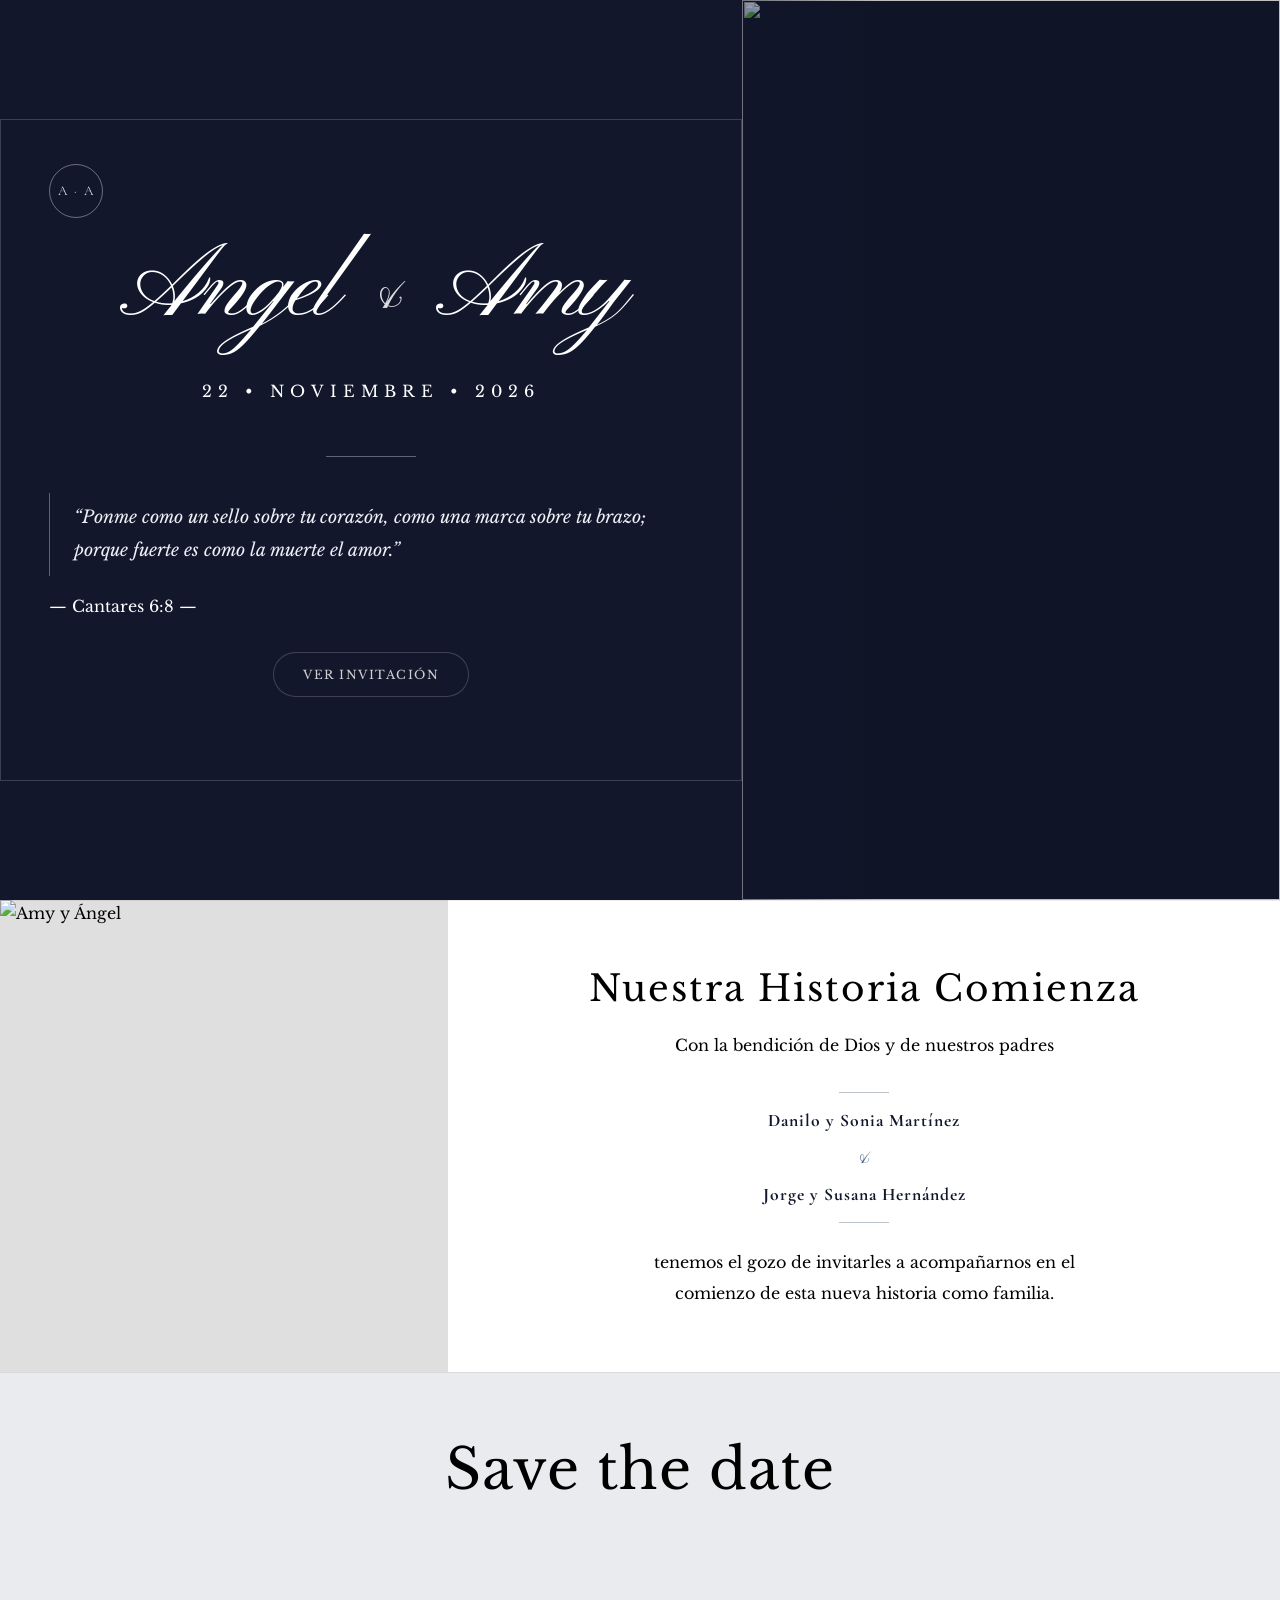
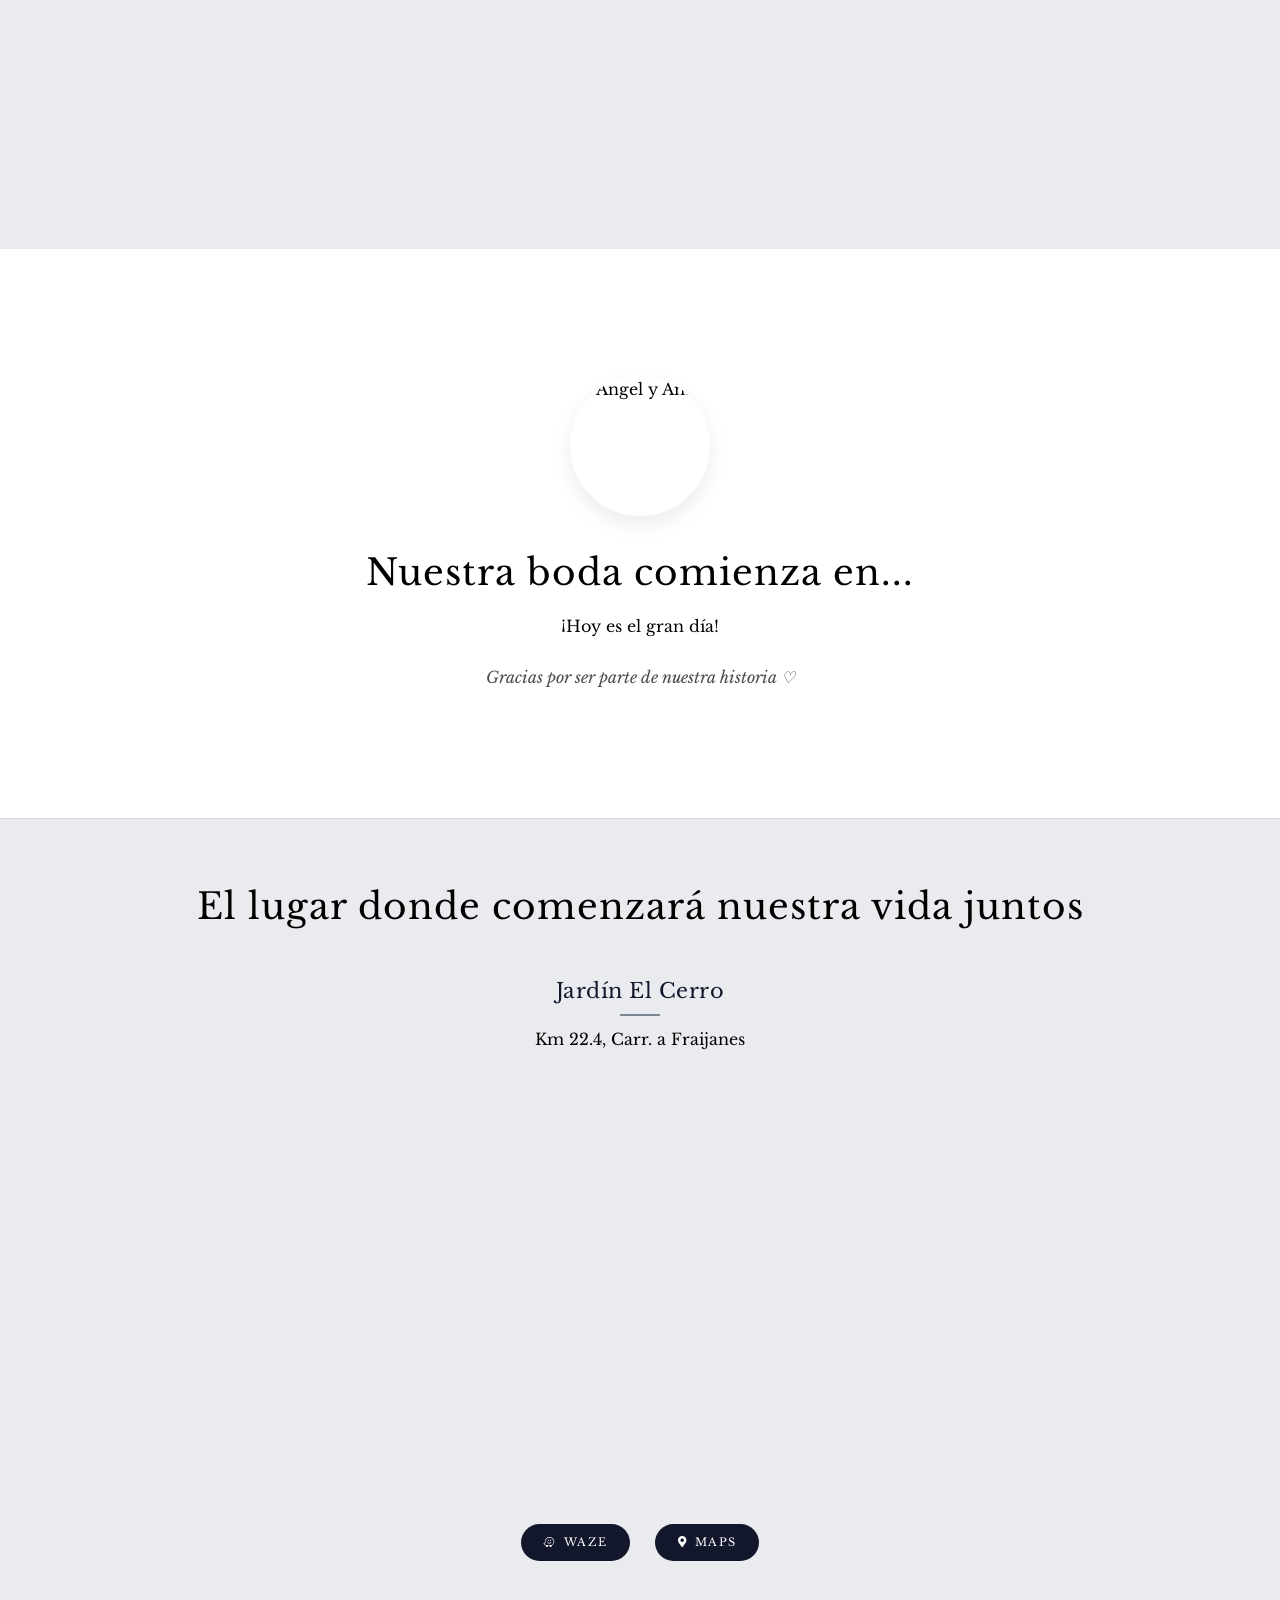
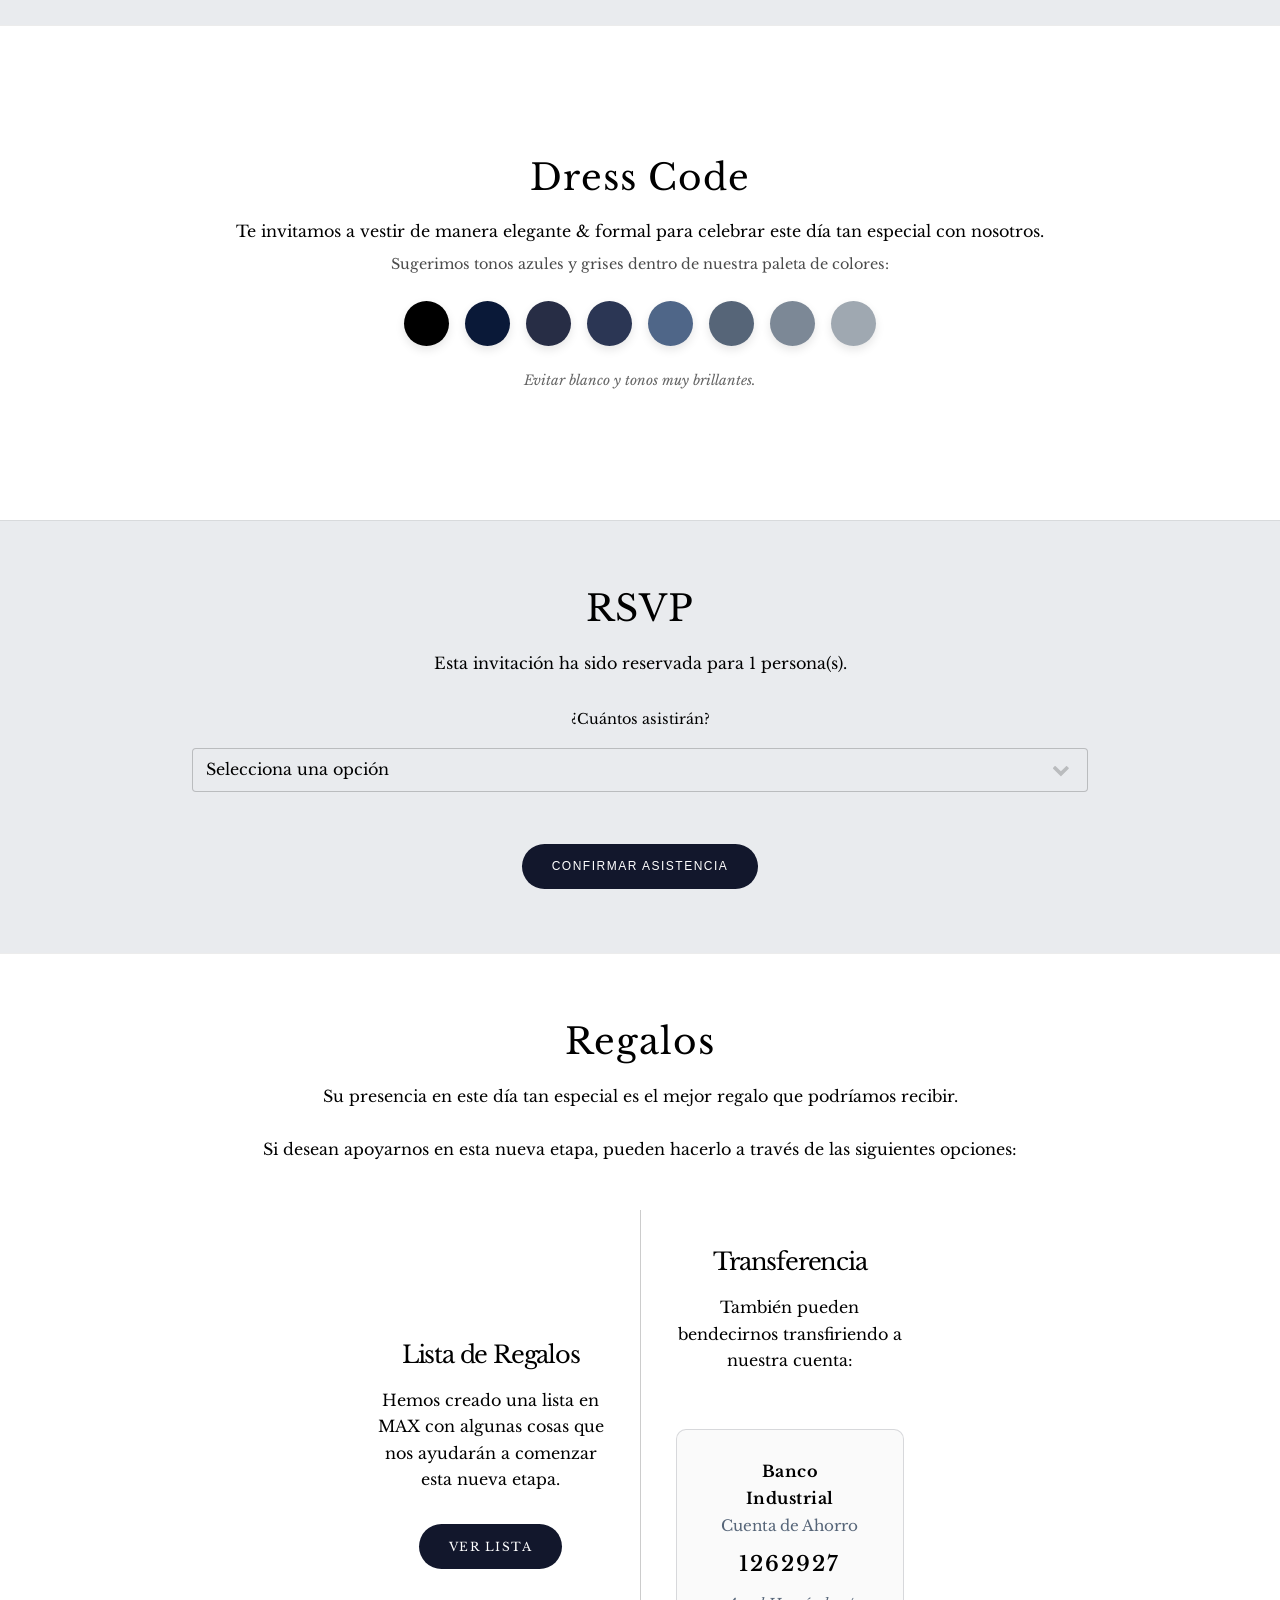
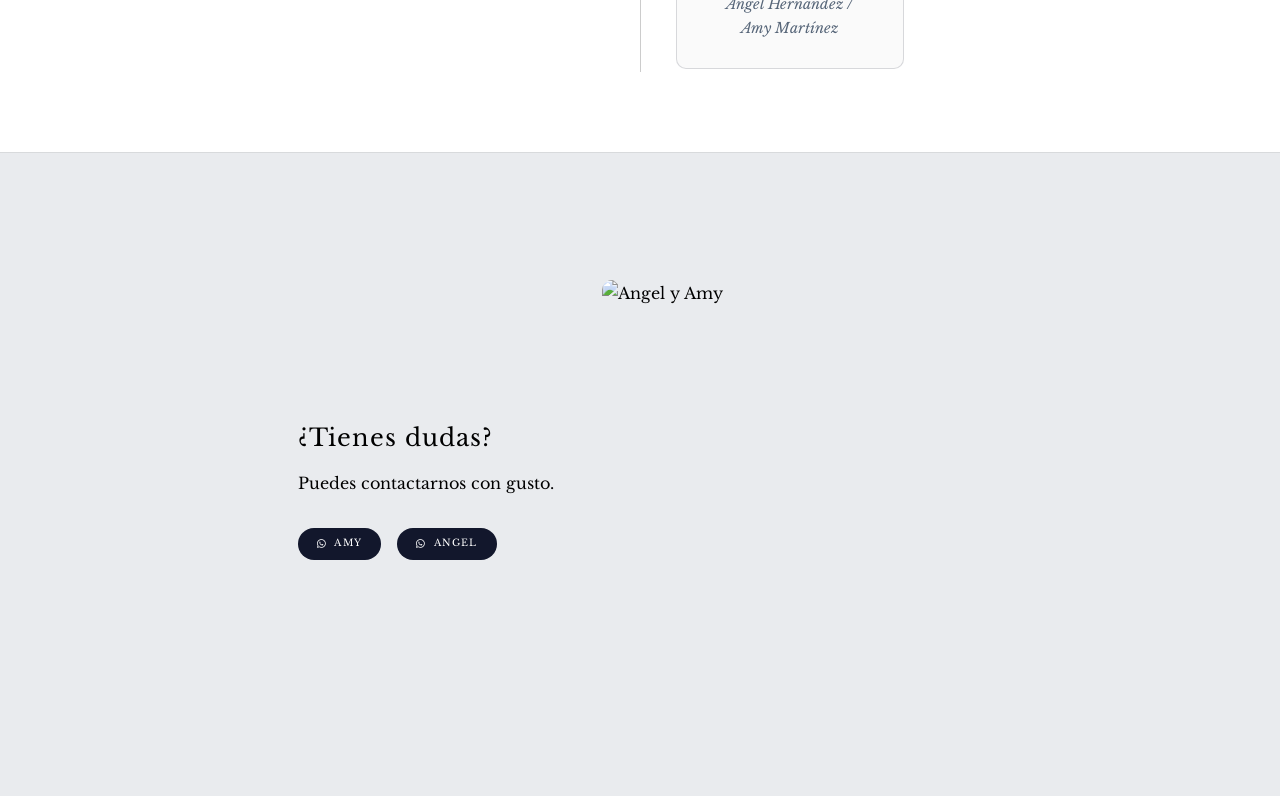
==== wedding-angel-amy/index.html @ 12534ff6 "Merge branch 'main' of https://github.com/AmyDM/angel-amy-wedding" ====
<!DOCTYPE HTML>

<html lang="es">
	<head>
		<title>Boda de Angel y Amy</title>
		<meta charset="utf-8" />
		<meta name="viewport" content="width=device-width, initial-scale=1, user-scalable=no" />
		<link rel="icon" type="image/png" sizes="32x32" href="images/favicon-32.png" />
		<link rel="icon" type="image/png" sizes="16x16" href="images/favicon-16.png" />
		<link rel="apple-touch-icon" sizes="180x180" href="images/favicon-180.png" />
		<link rel="icon" type="image/png" href="images/favicon.png" />
		<link rel="stylesheet" href="assets/css/main.css" />
		<link rel="stylesheet" href="https://cdnjs.cloudflare.com/ajax/libs/font-awesome/5.15.4/css/all.min.css">
		<link rel="preconnect" href="https://fonts.googleapis.com">
<link rel="preconnect" href="https://fonts.gstatic.com" crossorigin>

<link href="https://fonts.googleapis.com/css2?family=Cormorant+Garamond:wght@300;400;500;600;700&family=Libre+Baskerville:wght@400;700&family=Pinyon+Script&display=swap" rel="stylesheet">
		<noscript><link rel="stylesheet" href="assets/css/noscript.css" /></noscript>
	</head>
	<body class="is-preload">

		<!-- Wrapper -->
			<div id="wrapper" class="divided">

				<!-- Hero -->
					<section class="banner style1 orient-left content-align-left image-position-right fullscreen onload-image-fade-in onload-content-fade-right">
						<div class="content hero-content">

    <div class="hero-monogram">A · A</div>

    <h1 class="hero-names">
        <span>Angel</span>
        <span class="ampersand">&</span>
        <span>Amy</span>
    </h1>

<p class="hero-date">
22 • NOVIEMBRE • 2026
</p>

<div class="hero-divider"></div>

<blockquote class="hero-verse">
        “Ponme como un sello sobre tu corazón, como una marca sobre tu brazo; porque fuerte es como la muerte el amor.”
    </blockquote>

    <p class="hero-reference">
        — Cantares 6:8 —
    </p>

    <ul class="actions stacked">
        <li>
            <a href="#por-gracia"
               onclick="startExperience(event)"
               class="button hero-button">
                Ver Invitación
            </a>
        </li>
    </ul>

</div>
						<div class="image">
							<img src="images/Portada.jpg" alt="" />
						</div>
					</section>

					<section id="por-gracia" class="spotlight style1 orient-right content-align-left image-position-center onscroll-image-fade-in">
    <div class="content">
        <h2>Nuestra Historia Comienza</h2>
        <p class="spotlight-text">Con la bendición de Dios y de nuestros padres</p>
        <div class="parents-block">
            <div class="parents-divider"></div>
            <p class="parents-names">Danilo y Sonia Martínez</p>
            <span class="parents-ampersand">&amp;</span>
            <p class="parents-names">Jorge y Susana Hernández</p>
            <div class="parents-divider"></div>
        </div>
        <p class="spotlight-text">tenemos el gozo de invitarles a acompañarnos en el comienzo de esta nueva historia como familia.</p>
    </div>
    <div class="image">
        <img src="images/sdd2.jpg" alt="Amy y Ángel">
    </div>
</section>



				<!-- Fecha -->
				<section id="first" class="wrapper style1 align-center">
					<div class="inner onscroll-fade-in">
						<h1 class="sub-title">Save the date</h1>
						<div class="items style1 medium onscroll-fade-in">
							<section>
								<h3></h3>
								<h3>Domingo,</h3>
								<h3>22 de Noviembre de 2026</h3>
							</section>
							<section>
								<h3><i class="icon solid fa-church"></i> Ceremonia</h3>
								<h4>3:30 PM</h4>
								<h3><i class="icon solid fa-glass-cheers"></i> Recepción</h3>
								<h4>5:00 PM</h4>
							</section>
						</div>

					</div>
				</section>

				<!-- Countdown -->
				<section class="wrapper style1 align-center countdown-section onscroll-fade-in">
					<div class="inner onscroll-fade-in">
						<div class="date-photo">
							<img src="images/sdd5.jpg" alt="Angel y Amy" />
						</div>
						<h2 class="sub-title">Nuestra boda comienza en...</h2>
						<div id="countdown" class="countdown">
							<div class="time-box">
								<span id="days">0</span>
								<small>Días</small>
							</div>
							<div class="time-box">
								<span id="hours">0</span>
								<small>Horas</small>
							</div>
							<div class="time-box">
								<span id="minutes">0</span>
								<small>Min</small>
							</div>
							<div class="time-box">
								<span id="seconds">0</span>
								<small>Seg</small>
							</div>
						</div>
						<p id="countdown-message" class="countdown-message"></p>
					</div>
				</section>


				<!-- Ubicación -->
				<section class="wrapper style1 align-center location-section onscroll-fade-in">
					<div class="inner onscroll-fade-in">
						<h2 class="sub-title">El lugar donde comenzará nuestra vida juntos</h2>
						<br>
						<p><strong class="location-highlight">Jardín El Cerro</strong><br>Km 22.4, Carr. a Fraijanes</p>
						<div class="map-container">
						<iframe src="https://www.google.com/maps/embed?pb=!1m14!1m8!1m3!1d3247.8206105002237!2d-90.46124340290461!3d14.500118554054353!3m2!1i1024!2i768!4f13.1!3m3!1m2!1s0x8589a5372f4e31df%3A0xabebb25050e597f4!2sJard%C3%ADn%20El%20Cerro!5e0!3m2!1ses!2sgt!4v1773817597792!5m2!1ses!2sgt" width="600" height="450" style="border:0;" allowfullscreen="" loading="lazy" referrerpolicy="no-referrer-when-downgrade"></iframe>
					</div>
					<p></p>
					<ul class="actions small map-buttons">
						<li>
							<a href="https://waze.com/ul/h9fxdmx9bu" target="_blank" class="button small primary">
								<i class="icon brands fa-waze"></i> Waze
							</a>
						</li>
						<li>
							<a href="https://maps.app.goo.gl/NT7ha3MDsF26nURL7" target="_blank" class="button small primary">
								<i class="icon solid fa-map-marker-alt"></i> Maps
							</a>
						</li>
					</ul>
					</div>
					</section>

					<!-- Dress Code -->
					<section class="wrapper style1 align-center dresscode-section onscroll-fade-in">
						<div class="inner onscroll-fade-in">
							<h2 class="sub-title">Dress Code</h2>

							<p class="dresscode-text">
								Te invitamos a vestir de manera <strong>elegante & formal</strong> para celebrar este día tan especial con nosotros.
							</p>

							<p class="dresscode-subtext">
								Sugerimos tonos azules y grises dentro de nuestra paleta de colores:
							</p>

							<div class="color-palette">
								<span class="color color-1"></span>
								<span class="color color-2"></span>
								<span class="color color-3"></span>
								<span class="color color-4"></span>
								<span class="color color-5"></span>
								<span class="color color-6"></span>
								<span class="color color-7"></span>
								<span class="color color-8"></span>
							</div>

							<p class="dresscode-note">
								Evitar blanco y tonos muy brillantes.
							</p>
						</div>
					</section>

					<!-- RSVP -->
					<section class="wrapper style1 align-center rsvp-section onscroll-fade-in">
						<div class="inner onscroll-fade-in">
							<h2 class="sub-title">RSVP</h2>

														<p id="rsvp-saludo" class="rsvp-saludo" style="display:none;"></p>
							<p>Esta invitación ha sido reservada para <strong id="seats">4</strong> persona(s).</p>

							<form id="rsvp-form">
								<label>¿Cuántos asistirán?</label>
								<select id="guestCount" required>
									<option value="" disabled selected>Cargando opciones...</option>
								</select>

								<br><br>

								<button type="submit" class="button primary">
									Confirmar asistencia
								</button>
							</form>
							<div id="thank-you" class="thank-you-box">
							<h3 class="thank-you-title">GRACIAS POR CONFIRMAR</h3>
							<p class="thank-you-text">Tu presencia es nuestro mejor regalo.</p>
							</div>
						</div>
					</section>
				





				<!-- Regalos -->
				<section class="wrapper style1 align-center regalos-section">
					<div class="inner onscroll-fade-in">

						<h2 class="sub-title">Regalos</h2>

						<p>
            				Su presencia en este día tan especial es el mejor regalo que podríamos recibir.<br><br>
							Si desean apoyarnos en esta nueva etapa, pueden hacerlo a través de las siguientes opciones:
						</p>

						<div class="items style1 medium onscroll-fade-in">

							<!-- Lista MAX -->
							<section>
								<h3>Lista de Regalos</h3>
								<p>
									Hemos creado una lista en MAX con algunas cosas que nos ayudarán a comenzar esta nueva etapa.
								</p>
								<a href="https://www2.max.com.gt/bodas/index/regalos/boda/42874/pareja/hernandez-martinez/fecha/22-11-2026" class="button primary" target="_blank">
									Ver lista
								</a>
							</section>

							<!-- QR -->
							<section>
								<h3>Transferencia</h3>
								<p>
									También pueden bendecirnos transfiriendo a nuestra cuenta:
								</p>
								<div class="bank-card">
									<p class="bank-name">Banco Industrial</p>
									<p class="bank-detail">Cuenta de Ahorro</p>
									<p class="bank-number">1262927</p>
									<p class="bank-owners">Angel Hernández / Amy Martínez</p>
								</div>
							</section>

						</div>

					</div>
				</section>

				

				<!-- Contacto -->
					<section class="wrapper style1 contact-section onscroll-fade-in">
						<div class="inner onscroll-fade-in contact-flex">
							<div class="contact-text">
								<h3 class="sub-title">¿Tienes dudas?</h3>
								<p>Puedes contactarnos con gusto.</p>

								<div class="contact-buttons">
									<a href="https://wa.me/56362516?text=Hola%20tengo%20una%20duda%20sobre%20la%20boda!" 
									target="_blank" 
									class="button small primary">
									<i class="icon brands fa-whatsapp"></i> Amy
									</a>

									<a href="https://wa.me/57635644?text=Hola%20tengo%20una%20duda%20sobre%20la%20boda!" 
									target="_blank" 
									class="button small primary">
									<i class="icon brands fa-whatsapp"></i> Angel
									</a>
								</div>
							</div>
							<div class="contact-photo">
								<img src="images/sdd3.jpg" alt="Angel y Amy" />
							</div>
						</div>
					</section>

			</div>

		<!-- Scripts -->
			<script src="assets/js/jquery.min.js"></script>
			<script src="assets/js/jquery.scrollex.min.js"></script>
			<script src="assets/js/jquery.scrolly.min.js"></script>
			<script src="assets/js/browser.min.js"></script>
			<script src="assets/js/breakpoints.min.js"></script>
			<script src="assets/js/util.js"></script>
			<script src="assets/js/main.js"></script>


		<!-- Música: reproduce la canción y baja a la sección de fecha -->
		<script>
			function smoothScrollTo(targetY, duration) {
				const startY = window.pageYOffset;
				const distance = targetY - startY;
				const startTime = performance.now();

				function easeOutQuint(t) {
					return 1 - Math.pow(1 - t, 5);
				}

				function step(currentTime) {
					const elapsed = currentTime - startTime;
					const progress = Math.min(elapsed / duration, 1);
					const eased = easeOutQuint(progress);

					window.scrollTo({ top: startY + distance * eased, behavior: 'auto' });

					if (progress < 1) {
						requestAnimationFrame(step);
					}
				}

				requestAnimationFrame(step);
			}

			function startExperience(event) {
				event.preventDefault();

				const song = document.getElementById("weddingSong");
				song.play();

				const target = document.querySelector('#por-gracia');
				const targetPosition = target.getBoundingClientRect().top + window.pageYOffset;

				smoothScrollTo(targetPosition, 1600);
			}
		</script>

		<!-- Conteo regresivo -->
		<script>
			const weddingDate = new Date("Nov 22, 2026 00:00:00").getTime();

			setInterval(function() {
				const now = new Date().getTime();
				const distance = weddingDate - now;

				if (distance <= 0) {
					document.getElementById("countdown").innerHTML = "¡Hoy es el gran día!";
					document.getElementById("countdown-message").innerText = "Gracias por ser parte de nuestra historia ♡";
					return;
				}

				const days = Math.floor(distance / (1000 * 60 * 60 * 24));
				const hours = Math.floor((distance / (1000 * 60 * 60)) % 24);
				const minutes = Math.floor((distance / (1000 * 60)) % 60);
				const seconds = Math.floor((distance / 1000) % 60);

				document.getElementById("days").innerText = days;
				document.getElementById("hours").innerText = hours;
				document.getElementById("minutes").innerText = minutes;
				document.getElementById("seconds").innerText = seconds;

				document.getElementById("countdown-message").innerText =
					"Contando los días para celebrar nuestro amor ♡";

			}, 1000);
		</script>

		<!-- Cantidad de invitados por RSVP (según el enlace ?rsvp=) -->
		<script>
			const APPS_SCRIPT_URL = "https://script.google.com/macros/s/AKfycbyqhJdUTlt2XJfE5N0zF65Lbh-_t6SDPDvENMgmNZa_zVRCYBy6V2Z7oBlwqEmr4Bo/exec";

			const urlParams = new URLSearchParams(window.location.search);
			const guestGroup = (urlParams.get('rsvp') || '').trim().toLowerCase();

			// Respaldo por si el enlace no tiene ?rsvp= o el Apps Script aún no responde
			const guestDataRespaldo = {
				"familia-perez": 4,
				"ana": 2,
				"carlos": 1
			};

			function pintarOpciones(seats, nombre) {
				document.getElementById("seats").innerText = seats;

				if (nombre) {
					const saludo = document.getElementById("rsvp-saludo");
					if (saludo) {
						saludo.innerText = `Hola ${nombre},`;
						saludo.style.display = "block";
					}
				}

				const select = document.getElementById("guestCount");
				select.innerHTML = `<option value="" disabled selected>Selecciona una opción</option><option value="0">No podremos asistir</option>`;
				for (let i = 1; i <= seats; i++) {
					select.innerHTML += `<option value="${i}">${i} persona(s)</option>`;
				}
			}

			async function cargarInvitado() {
				if (!guestGroup) {
					pintarOpciones(1, null);
					return;
				}

				try {
					const res = await fetch(`${APPS_SCRIPT_URL}?slug=${encodeURIComponent(guestGroup)}`);
					const data = await res.json();

					if (data.found) {
						pintarOpciones(Number(data.asientos) || 1, data.nombre);
						return;
					}
				} catch (err) {
					console.error("No se pudo cargar la información del invitado, usando respaldo:", err);
				}

				// Respaldo si el slug no está en la hoja o falló la conexión
				pintarOpciones(guestDataRespaldo[guestGroup] || 1, null);
			}

			cargarInvitado();
		</script>

		<!-- Registrar RSVP -->
		<script>
			document.getElementById("rsvp-form").addEventListener("submit", function(e) {
				e.preventDefault();

				const guests = document.getElementById("guestCount").value;
				const attending = Number(guests) > 0 ? "si" : "no";

				const data = new URLSearchParams();
				data.append("group", guestGroup);
				data.append("guests", guests);
				data.append("attending", attending);

				fetch(APPS_SCRIPT_URL, {
					method: "POST",
					mode: "no-cors",
					body: data
				});

				// UX bonito 💅
				document.getElementById("rsvp-form").style.display = "none";
				document.getElementById("thank-you").style.display = "block";
			});
		</script>

		<audio id="weddingSong">
			<source src="audio/song.mp3" type="audio/mpeg">
		</audio>
	</body>
</html>
---- wedding-angel-amy/assets/css/main.css ----
@import url(fontawesome-all.min.css);
@import url("https://fonts.googleapis.com/css?family=Source+Sans+Pro:300,300i,400,400i");

/*
	Story by HTML5 UP
	html5up.net | @ajlkn
	Free for personal and commercial use under the CCA 3.0 license (html5up.net/license)
*/

html, body, div, span, applet, object,
iframe, h1, h2, h3, h4, h5, h6, p, blockquote,
pre, a, abbr, acronym, address, big, cite,
code, del, dfn, em, img, ins, kbd, q, s, samp,
small, strike, strong, sub, sup, tt, var, b,
u, i, center, dl, dt, dd, ol, ul, li, fieldset,
form, label, legend, table, caption, tbody,
tfoot, thead, tr, th, td, article, aside,
canvas, details, embed, figure, figcaption,
footer, header, hgroup, menu, nav, output, ruby,
section, summary, time, mark, audio, video {
	margin: 0;
	padding: 0;
	border: 0;
	font-size: 100%;
	font: inherit;
	vertical-align: baseline;}

article, aside, details, figcaption, figure,
footer, header, hgroup, menu, nav, section {
	display: block;}

body {
	line-height: 1;
}

ol, ul {
	list-style: none;
}

blockquote, q {
	quotes: none;
}

	blockquote:before, blockquote:after, q:before, q:after {
		content: '';
		content: none;
	}

table {
	border-collapse: collapse;
	border-spacing: 0;
}

body {
	-webkit-text-size-adjust: none;
}

mark {
	background-color: transparent;
	color: inherit;
}

input::-moz-focus-inner {
	border: 0;
	padding: 0;
}

input, select, textarea {
	-moz-appearance: none;
	-webkit-appearance: none;
	-ms-appearance: none;
	appearance: none;
}

/* Basic */

	@-ms-viewport {
		width: device-width;
	}

	body {
		-ms-overflow-style: scrollbar;
	}

	@media screen and (max-width: 480px) {

		html, body {
			min-width: 320px;
		}

	}

	html {
		box-sizing: border-box;
	}

	*, *:before, *:after {
		box-sizing: inherit;
	}

	body {
		background: #ffffff;
	}

		body.is-preload *, body.is-preload *:before, body.is-preload *:after {
			-moz-animation: none !important;
			-webkit-animation: none !important;
			-ms-animation: none !important;
			animation: none !important;
			-moz-transition: none !important;
			-webkit-transition: none !important;
			-ms-transition: none !important;
			transition: none !important;
		}

/* Type */

	html {
		font-size: 18pt;
	}

		@media screen and (max-width: 1680px) {

			html {
				font-size: 14pt;
			}

		}

		@media screen and (max-width: 1280px) {

			html {
				font-size: 12pt;
			}

		}

		@media screen and (max-width: 736px) {

			html {
				font-size: 11pt;
			}

		}

		@media screen and (max-width: 360px) {

			html {
				font-size: 10pt;
			}

		}

	body {
		background-color: #ffffff;
		color: #000000;
	}

	body, input, select, textarea {
		font-family: 'Libre Baskerville', serif;
		font-size: 1rem;
		font-weight: 300;
		line-height: 1.65;
	}

	a {
		-moz-transition: color 0.2s ease-in-out;
		-webkit-transition: color 0.2s ease-in-out;
		-ms-transition: color 0.2s ease-in-out;
		transition: color 0.2s ease-in-out;
		text-decoration: underline;
	}

		a:hover {
			text-decoration: none;
		}

	strong, b {
		font-weight: 400;
	}

	em, i {
		font-style: italic;
	}

	p {
		margin: 0 0 2rem 0;
	}

		p.major {
			font-size: 1.25rem;
		}

	h1, h2, h3, h4, h5, h6 {
		font-weight: 300;
		line-height: 1.375;
		letter-spacing: -0.05em;
		margin: 0 0 1rem 0;
	}

		h1 a, h2 a, h3 a, h4 a, h5 a, h6 a {
			color: inherit;
			text-decoration: none;
		}

	h1 {
		font-size: 3.5rem;
		line-height: 1.2;
	}

	h2 {
		font-size: 2.25rem;
	}

	h3 {
		font-size: 1.5rem;
	}

	h4 {
		font-size: 1.1rem;
	}

	h5 {
		font-size: 0.9rem;
	}

	h6 {
		font-size: 0.7rem;
	}

	sub {
		font-size: 0.8rem;
		position: relative;
		top: 0.5rem;
	}

	sup {
		font-size: 0.8rem;
		position: relative;
		top: -0.5rem;
	}

	blockquote {
		border-left: solid 4px;
		font-style: italic;
		margin: 0 0 2rem 0;
		padding: 0.5rem 0 0.5rem 2rem;
	}

	code {
		border-radius: 4px;
		font-family: "Courier New", monospace;
		font-size: 0.9em;
		margin: 0 0.25rem;
		padding: 0.25rem 0.325rem;
	}

	pre {
		-webkit-overflow-scrolling: touch;
		font-family: "Courier New", monospace;
		font-size: 0.9em;
		margin: 0 0 2rem 0;
	}

		pre code {
			display: block;
			line-height: 1.5;
			padding: 0.75rem 1rem;
			overflow-x: auto;
		}

	hr {
		border: 0;
		border-bottom: solid 1px;
		margin: 2.5rem 0;
	}

		hr.major {
			margin: 3.5rem 0;
		}

	.align-left {
		text-align: left;
	}

	.align-center {
		text-align: center;
	}

	.align-right {
		text-align: right;
	}

	@media screen and (max-width: 736px) {

		p.major {
			font-size: 1.1rem;
		}

		h1 {
			font-size: 2.5rem;
		}

		h2 {
			font-size: 2rem;
		}

		h3 {
			font-size: 1.25rem;
		}

		h4 {
			font-size: 1rem;
		}

	}

	input, select, textarea {
		color: #000000;
	}

	a {
		color: #000000;
	}

		a:hover {
			color: #47D3E5;
		}

	strong, b {
		color: #000000;
	}

	h1, h2, h3, h4, h5, h6 {
		color: #000000;
	}

	blockquote {
		border-left-color: rgba(0, 0, 0, 0.2);
	}

	code {
		background: rgba(0, 0, 0, 0.05);
		border-color: rgba(0, 0, 0, 0.2);
	}

	hr {
		border-bottom-color: rgba(0, 0, 0, 0.2);
	}

/* Row */

	.row {
		display: flex;
		flex-wrap: wrap;
		box-sizing: border-box;
		align-items: stretch;
	}

		.row > * {
			box-sizing: border-box;
		}

		.row.gtr-uniform > * > :last-child {
			margin-bottom: 0;
		}

		.row.aln-left {
			justify-content: flex-start;
		}

		.row.aln-center {
			justify-content: center;
		}

		.row.aln-right {
			justify-content: flex-end;
		}

		.row.aln-top {
			align-items: flex-start;
		}

		.row.aln-middle {
			align-items: center;
		}

		.row.aln-bottom {
			align-items: flex-end;
		}

		.row > .imp {
			order: -1;
		}

		.row > .col-1 {
			width: 8.33333%;
		}

		.row > .off-1 {
			margin-left: 8.33333%;
		}

		.row > .col-2 {
			width: 16.66667%;
		}

		.row > .off-2 {
			margin-left: 16.66667%;
		}

		.row > .col-3 {
			width: 25%;
		}

		.row > .off-3 {
			margin-left: 25%;
		}

		.row > .col-4 {
			width: 33.33333%;
		}

		.row > .off-4 {
			margin-left: 33.33333%;
		}

		.row > .col-5 {
			width: 41.66667%;
		}

		.row > .off-5 {
			margin-left: 41.66667%;
		}

		.row > .col-6 {
			width: 50%;
		}

		.row > .off-6 {
			margin-left: 50%;
		}

		.row > .col-7 {
			width: 58.33333%;
		}

		.row > .off-7 {
			margin-left: 58.33333%;
		}

		.row > .col-8 {
			width: 66.66667%;
		}

		.row > .off-8 {
			margin-left: 66.66667%;
		}

		.row > .col-9 {
			width: 75%;
		}

		.row > .off-9 {
			margin-left: 75%;
		}

		.row > .col-10 {
			width: 83.33333%;
		}

		.row > .off-10 {
			margin-left: 83.33333%;
		}

		.row > .col-11 {
			width: 91.66667%;
		}

		.row > .off-11 {
			margin-left: 91.66667%;
		}

		.row > .col-12 {
			width: 100%;
		}

		.row > .off-12 {
			margin-left: 100%;
		}

		.row.gtr-0 {
			margin-top: 0;
			margin-left: 0rem;
		}

			.row.gtr-0 > * {
				padding: 0 0 0 0rem;
			}

			.row.gtr-0.gtr-uniform {
				margin-top: 0rem;
			}

				.row.gtr-0.gtr-uniform > * {
					padding-top: 0rem;
				}

		.row.gtr-25 {
			margin-top: 0;
			margin-left: -0.5rem;
		}

			.row.gtr-25 > * {
				padding: 0 0 0 0.5rem;
			}

			.row.gtr-25.gtr-uniform {
				margin-top: -0.5rem;
			}

				.row.gtr-25.gtr-uniform > * {
					padding-top: 0.5rem;
				}

		.row.gtr-50 {
			margin-top: 0;
			margin-left: -1rem;
		}

			.row.gtr-50 > * {
				padding: 0 0 0 1rem;
			}

			.row.gtr-50.gtr-uniform {
				margin-top: -1rem;
			}

				.row.gtr-50.gtr-uniform > * {
					padding-top: 1rem;
				}

		.row {
			margin-top: 0;
			margin-left: -2rem;
		}

			.row > * {
				padding: 0 0 0 2rem;
			}

			.row.gtr-uniform {
				margin-top: -2rem;
			}

				.row.gtr-uniform > * {
					padding-top: 2rem;
				}

		.row.gtr-150 {
			margin-top: 0;
			margin-left: -3rem;
		}

			.row.gtr-150 > * {
				padding: 0 0 0 3rem;
			}

			.row.gtr-150.gtr-uniform {
				margin-top: -3rem;
			}

				.row.gtr-150.gtr-uniform > * {
					padding-top: 3rem;
				}

		.row.gtr-200 {
			margin-top: 0;
			margin-left: -4rem;
		}

			.row.gtr-200 > * {
				padding: 0 0 0 4rem;
			}

			.row.gtr-200.gtr-uniform {
				margin-top: -4rem;
			}

				.row.gtr-200.gtr-uniform > * {
					padding-top: 4rem;
				}

		@media screen and (max-width: 1680px) {

			.row {
				display: flex;
				flex-wrap: wrap;
				box-sizing: border-box;
				align-items: stretch;
			}

				.row > * {
					box-sizing: border-box;
				}

				.row.gtr-uniform > * > :last-child {
					margin-bottom: 0;
				}

				.row.aln-left {
					justify-content: flex-start;
				}

				.row.aln-center {
					justify-content: center;
				}

				.row.aln-right {
					justify-content: flex-end;
				}

				.row.aln-top {
					align-items: flex-start;
				}

				.row.aln-middle {
					align-items: center;
				}

				.row.aln-bottom {
					align-items: flex-end;
				}

				.row > .imp-xlarge {
					order: -1;
				}

				.row > .col-1-xlarge {
					width: 8.33333%;
				}

				.row > .off-1-xlarge {
					margin-left: 8.33333%;
				}

				.row > .col-2-xlarge {
					width: 16.66667%;
				}

				.row > .off-2-xlarge {
					margin-left: 16.66667%;
				}

				.row > .col-3-xlarge {
					width: 25%;
				}

				.row > .off-3-xlarge {
					margin-left: 25%;
				}

				.row > .col-4-xlarge {
					width: 33.33333%;
				}

				.row > .off-4-xlarge {
					margin-left: 33.33333%;
				}

				.row > .col-5-xlarge {
					width: 41.66667%;
				}

				.row > .off-5-xlarge {
					margin-left: 41.66667%;
				}

				.row > .col-6-xlarge {
					width: 50%;
				}

				.row > .off-6-xlarge {
					margin-left: 50%;
				}

				.row > .col-7-xlarge {
					width: 58.33333%;
				}

				.row > .off-7-xlarge {
					margin-left: 58.33333%;
				}

				.row > .col-8-xlarge {
					width: 66.66667%;
				}

				.row > .off-8-xlarge {
					margin-left: 66.66667%;
				}

				.row > .col-9-xlarge {
					width: 75%;
				}

				.row > .off-9-xlarge {
					margin-left: 75%;
				}

				.row > .col-10-xlarge {
					width: 83.33333%;
				}

				.row > .off-10-xlarge {
					margin-left: 83.33333%;
				}

				.row > .col-11-xlarge {
					width: 91.66667%;
				}

				.row > .off-11-xlarge {
					margin-left: 91.66667%;
				}

				.row > .col-12-xlarge {
					width: 100%;
				}

				.row > .off-12-xlarge {
					margin-left: 100%;
				}

				.row.gtr-0 {
					margin-top: 0;
					margin-left: 0rem;
				}

					.row.gtr-0 > * {
						padding: 0 0 0 0rem;
					}

					.row.gtr-0.gtr-uniform {
						margin-top: 0rem;
					}

						.row.gtr-0.gtr-uniform > * {
							padding-top: 0rem;
						}

				.row.gtr-25 {
					margin-top: 0;
					margin-left: -0.5rem;
				}

					.row.gtr-25 > * {
						padding: 0 0 0 0.5rem;
					}

					.row.gtr-25.gtr-uniform {
						margin-top: -0.5rem;
					}

						.row.gtr-25.gtr-uniform > * {
							padding-top: 0.5rem;
						}

				.row.gtr-50 {
					margin-top: 0;
					margin-left: -1rem;
				}

					.row.gtr-50 > * {
						padding: 0 0 0 1rem;
					}

					.row.gtr-50.gtr-uniform {
						margin-top: -1rem;
					}

						.row.gtr-50.gtr-uniform > * {
							padding-top: 1rem;
						}

				.row {
					margin-top: 0;
					margin-left: -2rem;
				}

					.row > * {
						padding: 0 0 0 2rem;
					}

					.row.gtr-uniform {
						margin-top: -2rem;
					}

						.row.gtr-uniform > * {
							padding-top: 2rem;
						}

				.row.gtr-150 {
					margin-top: 0;
					margin-left: -3rem;
				}

					.row.gtr-150 > * {
						padding: 0 0 0 3rem;
					}

					.row.gtr-150.gtr-uniform {
						margin-top: -3rem;
					}

						.row.gtr-150.gtr-uniform > * {
							padding-top: 3rem;
						}

				.row.gtr-200 {
					margin-top: 0;
					margin-left: -4rem;
				}

					.row.gtr-200 > * {
						padding: 0 0 0 4rem;
					}

					.row.gtr-200.gtr-uniform {
						margin-top: -4rem;
					}

						.row.gtr-200.gtr-uniform > * {
							padding-top: 4rem;
						}

		}

		@media screen and (max-width: 1280px) {

			.row {
				display: flex;
				flex-wrap: wrap;
				box-sizing: border-box;
				align-items: stretch;
			}

				.row > * {
					box-sizing: border-box;
				}

				.row.gtr-uniform > * > :last-child {
					margin-bottom: 0;
				}

				.row.aln-left {
					justify-content: flex-start;
				}

				.row.aln-center {
					justify-content: center;
				}

				.row.aln-right {
					justify-content: flex-end;
				}

				.row.aln-top {
					align-items: flex-start;
				}

				.row.aln-middle {
					align-items: center;
				}

				.row.aln-bottom {
					align-items: flex-end;
				}

				.row > .imp-large {
					order: -1;
				}

				.row > .col-1-large {
					width: 8.33333%;
				}

				.row > .off-1-large {
					margin-left: 8.33333%;
				}

				.row > .col-2-large {
					width: 16.66667%;
				}

				.row > .off-2-large {
					margin-left: 16.66667%;
				}

				.row > .col-3-large {
					width: 25%;
				}

				.row > .off-3-large {
					margin-left: 25%;
				}

				.row > .col-4-large {
					width: 33.33333%;
				}

				.row > .off-4-large {
					margin-left: 33.33333%;
				}

				.row > .col-5-large {
					width: 41.66667%;
				}

				.row > .off-5-large {
					margin-left: 41.66667%;
				}

				.row > .col-6-large {
					width: 50%;
				}

				.row > .off-6-large {
					margin-left: 50%;
				}

				.row > .col-7-large {
					width: 58.33333%;
				}

				.row > .off-7-large {
					margin-left: 58.33333%;
				}

				.row > .col-8-large {
					width: 66.66667%;
				}

				.row > .off-8-large {
					margin-left: 66.66667%;
				}

				.row > .col-9-large {
					width: 75%;
				}

				.row > .off-9-large {
					margin-left: 75%;
				}

				.row > .col-10-large {
					width: 83.33333%;
				}

				.row > .off-10-large {
					margin-left: 83.33333%;
				}

				.row > .col-11-large {
					width: 91.66667%;
				}

				.row > .off-11-large {
					margin-left: 91.66667%;
				}

				.row > .col-12-large {
					width: 100%;
				}

				.row > .off-12-large {
					margin-left: 100%;
				}

				.row.gtr-0 {
					margin-top: 0;
					margin-left: 0rem;
				}

					.row.gtr-0 > * {
						padding: 0 0 0 0rem;
					}

					.row.gtr-0.gtr-uniform {
						margin-top: 0rem;
					}

						.row.gtr-0.gtr-uniform > * {
							padding-top: 0rem;
						}

				.row.gtr-25 {
					margin-top: 0;
					margin-left: -0.5rem;
				}

					.row.gtr-25 > * {
						padding: 0 0 0 0.5rem;
					}

					.row.gtr-25.gtr-uniform {
						margin-top: -0.5rem;
					}

						.row.gtr-25.gtr-uniform > * {
							padding-top: 0.5rem;
						}

				.row.gtr-50 {
					margin-top: 0;
					margin-left: -1rem;
				}

					.row.gtr-50 > * {
						padding: 0 0 0 1rem;
					}

					.row.gtr-50.gtr-uniform {
						margin-top: -1rem;
					}

						.row.gtr-50.gtr-uniform > * {
							padding-top: 1rem;
						}

				.row {
					margin-top: 0;
					margin-left: -2rem;
				}

					.row > * {
						padding: 0 0 0 2rem;
					}

					.row.gtr-uniform {
						margin-top: -2rem;
					}

						.row.gtr-uniform > * {
							padding-top: 2rem;
						}

				.row.gtr-150 {
					margin-top: 0;
					margin-left: -3rem;
				}

					.row.gtr-150 > * {
						padding: 0 0 0 3rem;
					}

					.row.gtr-150.gtr-uniform {
						margin-top: -3rem;
					}

						.row.gtr-150.gtr-uniform > * {
							padding-top: 3rem;
						}

				.row.gtr-200 {
					margin-top: 0;
					margin-left: -4rem;
				}

					.row.gtr-200 > * {
						padding: 0 0 0 4rem;
					}

					.row.gtr-200.gtr-uniform {
						margin-top: -4rem;
					}

						.row.gtr-200.gtr-uniform > * {
							padding-top: 4rem;
						}

		}

		@media screen and (max-width: 980px) {

			.row {
				display: flex;
				flex-wrap: wrap;
				box-sizing: border-box;
				align-items: stretch;
			}

				.row > * {
					box-sizing: border-box;
				}

				.row.gtr-uniform > * > :last-child {
					margin-bottom: 0;
				}

				.row.aln-left {
					justify-content: flex-start;
				}

				.row.aln-center {
					justify-content: center;
				}

				.row.aln-right {
					justify-content: flex-end;
				}

				.row.aln-top {
					align-items: flex-start;
				}

				.row.aln-middle {
					align-items: center;
				}

				.row.aln-bottom {
					align-items: flex-end;
				}

				.row > .imp-medium {
					order: -1;
				}

				.row > .col-1-medium {
					width: 8.33333%;
				}

				.row > .off-1-medium {
					margin-left: 8.33333%;
				}

				.row > .col-2-medium {
					width: 16.66667%;
				}

				.row > .off-2-medium {
					margin-left: 16.66667%;
				}

				.row > .col-3-medium {
					width: 25%;
				}

				.row > .off-3-medium {
					margin-left: 25%;
				}

				.row > .col-4-medium {
					width: 33.33333%;
				}

				.row > .off-4-medium {
					margin-left: 33.33333%;
				}

				.row > .col-5-medium {
					width: 41.66667%;
				}

				.row > .off-5-medium {
					margin-left: 41.66667%;
				}

				.row > .col-6-medium {
					width: 50%;
				}

				.row > .off-6-medium {
					margin-left: 50%;
				}

				.row > .col-7-medium {
					width: 58.33333%;
				}

				.row > .off-7-medium {
					margin-left: 58.33333%;
				}

				.row > .col-8-medium {
					width: 66.66667%;
				}

				.row > .off-8-medium {
					margin-left: 66.66667%;
				}

				.row > .col-9-medium {
					width: 75%;
				}

				.row > .off-9-medium {
					margin-left: 75%;
				}

				.row > .col-10-medium {
					width: 83.33333%;
				}

				.row > .off-10-medium {
					margin-left: 83.33333%;
				}

				.row > .col-11-medium {
					width: 91.66667%;
				}

				.row > .off-11-medium {
					margin-left: 91.66667%;
				}

				.row > .col-12-medium {
					width: 100%;
				}

				.row > .off-12-medium {
					margin-left: 100%;
				}

				.row.gtr-0 {
					margin-top: 0;
					margin-left: 0rem;
				}

					.row.gtr-0 > * {
						padding: 0 0 0 0rem;
					}

					.row.gtr-0.gtr-uniform {
						margin-top: 0rem;
					}

						.row.gtr-0.gtr-uniform > * {
							padding-top: 0rem;
						}

				.row.gtr-25 {
					margin-top: 0;
					margin-left: -0.5rem;
				}

					.row.gtr-25 > * {
						padding: 0 0 0 0.5rem;
					}

					.row.gtr-25.gtr-uniform {
						margin-top: -0.5rem;
					}

						.row.gtr-25.gtr-uniform > * {
							padding-top: 0.5rem;
						}

				.row.gtr-50 {
					margin-top: 0;
					margin-left: -1rem;
				}

					.row.gtr-50 > * {
						padding: 0 0 0 1rem;
					}

					.row.gtr-50.gtr-uniform {
						margin-top: -1rem;
					}

						.row.gtr-50.gtr-uniform > * {
							padding-top: 1rem;
						}

				.row {
					margin-top: 0;
					margin-left: -2rem;
				}

					.row > * {
						padding: 0 0 0 2rem;
					}

					.row.gtr-uniform {
						margin-top: -2rem;
					}

						.row.gtr-uniform > * {
							padding-top: 2rem;
						}

				.row.gtr-150 {
					margin-top: 0;
					margin-left: -3rem;
				}

					.row.gtr-150 > * {
						padding: 0 0 0 3rem;
					}

					.row.gtr-150.gtr-uniform {
						margin-top: -3rem;
					}

						.row.gtr-150.gtr-uniform > * {
							padding-top: 3rem;
						}

				.row.gtr-200 {
					margin-top: 0;
					margin-left: -4rem;
				}

					.row.gtr-200 > * {
						padding: 0 0 0 4rem;
					}

					.row.gtr-200.gtr-uniform {
						margin-top: -4rem;
					}

						.row.gtr-200.gtr-uniform > * {
							padding-top: 4rem;
						}

		}

		@media screen and (max-width: 736px) {

			.row {
				display: flex;
				flex-wrap: wrap;
				box-sizing: border-box;
				align-items: stretch;
			}

				.row > * {
					box-sizing: border-box;
				}

				.row.gtr-uniform > * > :last-child {
					margin-bottom: 0;
				}

				.row.aln-left {
					justify-content: flex-start;
				}

				.row.aln-center {
					justify-content: center;
				}

				.row.aln-right {
					justify-content: flex-end;
				}

				.row.aln-top {
					align-items: flex-start;
				}

				.row.aln-middle {
					align-items: center;
				}

				.row.aln-bottom {
					align-items: flex-end;
				}

				.row > .imp-small {
					order: -1;
				}

				.row > .col-1-small {
					width: 8.33333%;
				}

				.row > .off-1-small {
					margin-left: 8.33333%;
				}

				.row > .col-2-small {
					width: 16.66667%;
				}

				.row > .off-2-small {
					margin-left: 16.66667%;
				}

				.row > .col-3-small {
					width: 25%;
				}

				.row > .off-3-small {
					margin-left: 25%;
				}

				.row > .col-4-small {
					width: 33.33333%;
				}

				.row > .off-4-small {
					margin-left: 33.33333%;
				}

				.row > .col-5-small {
					width: 41.66667%;
				}

				.row > .off-5-small {
					margin-left: 41.66667%;
				}

				.row > .col-6-small {
					width: 50%;
				}

				.row > .off-6-small {
					margin-left: 50%;
				}

				.row > .col-7-small {
					width: 58.33333%;
				}

				.row > .off-7-small {
					margin-left: 58.33333%;
				}

				.row > .col-8-small {
					width: 66.66667%;
				}

				.row > .off-8-small {
					margin-left: 66.66667%;
				}

				.row > .col-9-small {
					width: 75%;
				}

				.row > .off-9-small {
					margin-left: 75%;
				}

				.row > .col-10-small {
					width: 83.33333%;
				}

				.row > .off-10-small {
					margin-left: 83.33333%;
				}

				.row > .col-11-small {
					width: 91.66667%;
				}

				.row > .off-11-small {
					margin-left: 91.66667%;
				}

				.row > .col-12-small {
					width: 100%;
				}

				.row > .off-12-small {
					margin-left: 100%;
				}

				.row.gtr-0 {
					margin-top: 0;
					margin-left: 0rem;
				}

					.row.gtr-0 > * {
						padding: 0 0 0 0rem;
					}

					.row.gtr-0.gtr-uniform {
						margin-top: 0rem;
					}

						.row.gtr-0.gtr-uniform > * {
							padding-top: 0rem;
						}

				.row.gtr-25 {
					margin-top: 0;
					margin-left: -0.5rem;
				}

					.row.gtr-25 > * {
						padding: 0 0 0 0.5rem;
					}

					.row.gtr-25.gtr-uniform {
						margin-top: -0.5rem;
					}

						.row.gtr-25.gtr-uniform > * {
							padding-top: 0.5rem;
						}

				.row.gtr-50 {
					margin-top: 0;
					margin-left: -1rem;
				}

					.row.gtr-50 > * {
						padding: 0 0 0 1rem;
					}

					.row.gtr-50.gtr-uniform {
						margin-top: -1rem;
					}

						.row.gtr-50.gtr-uniform > * {
							padding-top: 1rem;
						}

				.row {
					margin-top: 0;
					margin-left: -2rem;
				}

					.row > * {
						padding: 0 0 0 2rem;
					}

					.row.gtr-uniform {
						margin-top: -2rem;
					}

						.row.gtr-uniform > * {
							padding-top: 2rem;
						}

				.row.gtr-150 {
					margin-top: 0;
					margin-left: -3rem;
				}

					.row.gtr-150 > * {
						padding: 0 0 0 3rem;
					}

					.row.gtr-150.gtr-uniform {
						margin-top: -3rem;
					}

						.row.gtr-150.gtr-uniform > * {
							padding-top: 3rem;
						}

				.row.gtr-200 {
					margin-top: 0;
					margin-left: -4rem;
				}

					.row.gtr-200 > * {
						padding: 0 0 0 4rem;
					}

					.row.gtr-200.gtr-uniform {
						margin-top: -4rem;
					}

						.row.gtr-200.gtr-uniform > * {
							padding-top: 4rem;
						}

		}

		@media screen and (max-width: 480px) {

			.row {
				display: flex;
				flex-wrap: wrap;
				box-sizing: border-box;
				align-items: stretch;
			}

				.row > * {
					box-sizing: border-box;
				}

				.row.gtr-uniform > * > :last-child {
					margin-bottom: 0;
				}

				.row.aln-left {
					justify-content: flex-start;
				}

				.row.aln-center {
					justify-content: center;
				}

				.row.aln-right {
					justify-content: flex-end;
				}

				.row.aln-top {
					align-items: flex-start;
				}

				.row.aln-middle {
					align-items: center;
				}

				.row.aln-bottom {
					align-items: flex-end;
				}

				.row > .imp-xsmall {
					order: -1;
				}

				.row > .col-1-xsmall {
					width: 8.33333%;
				}

				.row > .off-1-xsmall {
					margin-left: 8.33333%;
				}

				.row > .col-2-xsmall {
					width: 16.66667%;
				}

				.row > .off-2-xsmall {
					margin-left: 16.66667%;
				}

				.row > .col-3-xsmall {
					width: 25%;
				}

				.row > .off-3-xsmall {
					margin-left: 25%;
				}

				.row > .col-4-xsmall {
					width: 33.33333%;
				}

				.row > .off-4-xsmall {
					margin-left: 33.33333%;
				}

				.row > .col-5-xsmall {
					width: 41.66667%;
				}

				.row > .off-5-xsmall {
					margin-left: 41.66667%;
				}

				.row > .col-6-xsmall {
					width: 50%;
				}

				.row > .off-6-xsmall {
					margin-left: 50%;
				}

				.row > .col-7-xsmall {
					width: 58.33333%;
				}

				.row > .off-7-xsmall {
					margin-left: 58.33333%;
				}

				.row > .col-8-xsmall {
					width: 66.66667%;
				}

				.row > .off-8-xsmall {
					margin-left: 66.66667%;
				}

				.row > .col-9-xsmall {
					width: 75%;
				}

				.row > .off-9-xsmall {
					margin-left: 75%;
				}

				.row > .col-10-xsmall {
					width: 83.33333%;
				}

				.row > .off-10-xsmall {
					margin-left: 83.33333%;
				}

				.row > .col-11-xsmall {
					width: 91.66667%;
				}

				.row > .off-11-xsmall {
					margin-left: 91.66667%;
				}

				.row > .col-12-xsmall {
					width: 100%;
				}

				.row > .off-12-xsmall {
					margin-left: 100%;
				}

				.row.gtr-0 {
					margin-top: 0;
					margin-left: 0rem;
				}

					.row.gtr-0 > * {
						padding: 0 0 0 0rem;
					}

					.row.gtr-0.gtr-uniform {
						margin-top: 0rem;
					}

						.row.gtr-0.gtr-uniform > * {
							padding-top: 0rem;
						}

				.row.gtr-25 {
					margin-top: 0;
					margin-left: -0.5rem;
				}

					.row.gtr-25 > * {
						padding: 0 0 0 0.5rem;
					}

					.row.gtr-25.gtr-uniform {
						margin-top: -0.5rem;
					}

						.row.gtr-25.gtr-uniform > * {
							padding-top: 0.5rem;
						}

				.row.gtr-50 {
					margin-top: 0;
					margin-left: -1rem;
				}

					.row.gtr-50 > * {
						padding: 0 0 0 1rem;
					}

					.row.gtr-50.gtr-uniform {
						margin-top: -1rem;
					}

						.row.gtr-50.gtr-uniform > * {
							padding-top: 1rem;
						}

				.row {
					margin-top: 0;
					margin-left: -2rem;
				}

					.row > * {
						padding: 0 0 0 2rem;
					}

					.row.gtr-uniform {
						margin-top: -2rem;
					}

						.row.gtr-uniform > * {
							padding-top: 2rem;
						}

				.row.gtr-150 {
					margin-top: 0;
					margin-left: -3rem;
				}

					.row.gtr-150 > * {
						padding: 0 0 0 3rem;
					}

					.row.gtr-150.gtr-uniform {
						margin-top: -3rem;
					}

						.row.gtr-150.gtr-uniform > * {
							padding-top: 3rem;
						}

				.row.gtr-200 {
					margin-top: 0;
					margin-left: -4rem;
				}

					.row.gtr-200 > * {
						padding: 0 0 0 4rem;
					}

					.row.gtr-200.gtr-uniform {
						margin-top: -4rem;
					}

						.row.gtr-200.gtr-uniform > * {
							padding-top: 4rem;
						}

		}

		@media screen and (max-width: 360px) {

			.row {
				display: flex;
				flex-wrap: wrap;
				box-sizing: border-box;
				align-items: stretch;
			}

				.row > * {
					box-sizing: border-box;
				}

				.row.gtr-uniform > * > :last-child {
					margin-bottom: 0;
				}

				.row.aln-left {
					justify-content: flex-start;
				}

				.row.aln-center {
					justify-content: center;
				}

				.row.aln-right {
					justify-content: flex-end;
				}

				.row.aln-top {
					align-items: flex-start;
				}

				.row.aln-middle {
					align-items: center;
				}

				.row.aln-bottom {
					align-items: flex-end;
				}

				.row > .imp-xxsmall {
					order: -1;
				}

				.row > .col-1-xxsmall {
					width: 8.33333%;
				}

				.row > .off-1-xxsmall {
					margin-left: 8.33333%;
				}

				.row > .col-2-xxsmall {
					width: 16.66667%;
				}

				.row > .off-2-xxsmall {
					margin-left: 16.66667%;
				}

				.row > .col-3-xxsmall {
					width: 25%;
				}

				.row > .off-3-xxsmall {
					margin-left: 25%;
				}

				.row > .col-4-xxsmall {
					width: 33.33333%;
				}

				.row > .off-4-xxsmall {
					margin-left: 33.33333%;
				}

				.row > .col-5-xxsmall {
					width: 41.66667%;
				}

				.row > .off-5-xxsmall {
					margin-left: 41.66667%;
				}

				.row > .col-6-xxsmall {
					width: 50%;
				}

				.row > .off-6-xxsmall {
					margin-left: 50%;
				}

				.row > .col-7-xxsmall {
					width: 58.33333%;
				}

				.row > .off-7-xxsmall {
					margin-left: 58.33333%;
				}

				.row > .col-8-xxsmall {
					width: 66.66667%;
				}

				.row > .off-8-xxsmall {
					margin-left: 66.66667%;
				}

				.row > .col-9-xxsmall {
					width: 75%;
				}

				.row > .off-9-xxsmall {
					margin-left: 75%;
				}

				.row > .col-10-xxsmall {
					width: 83.33333%;
				}

				.row > .off-10-xxsmall {
					margin-left: 83.33333%;
				}

				.row > .col-11-xxsmall {
					width: 91.66667%;
				}

				.row > .off-11-xxsmall {
					margin-left: 91.66667%;
				}

				.row > .col-12-xxsmall {
					width: 100%;
				}

				.row > .off-12-xxsmall {
					margin-left: 100%;
				}

				.row.gtr-0 {
					margin-top: 0;
					margin-left: 0rem;
				}

					.row.gtr-0 > * {
						padding: 0 0 0 0rem;
					}

					.row.gtr-0.gtr-uniform {
						margin-top: 0rem;
					}

						.row.gtr-0.gtr-uniform > * {
							padding-top: 0rem;
						}

				.row.gtr-25 {
					margin-top: 0;
					margin-left: -0.5rem;
				}

					.row.gtr-25 > * {
						padding: 0 0 0 0.5rem;
					}

					.row.gtr-25.gtr-uniform {
						margin-top: -0.5rem;
					}

						.row.gtr-25.gtr-uniform > * {
							padding-top: 0.5rem;
						}

				.row.gtr-50 {
					margin-top: 0;
					margin-left: -1rem;
				}

					.row.gtr-50 > * {
						padding: 0 0 0 1rem;
					}

					.row.gtr-50.gtr-uniform {
						margin-top: -1rem;
					}

						.row.gtr-50.gtr-uniform > * {
							padding-top: 1rem;
						}

				.row {
					margin-top: 0;
					margin-left: -2rem;
				}

					.row > * {
						padding: 0 0 0 2rem;
					}

					.row.gtr-uniform {
						margin-top: -2rem;
					}

						.row.gtr-uniform > * {
							padding-top: 2rem;
						}

				.row.gtr-150 {
					margin-top: 0;
					margin-left: -3rem;
				}

					.row.gtr-150 > * {
						padding: 0 0 0 3rem;
					}

					.row.gtr-150.gtr-uniform {
						margin-top: -3rem;
					}

						.row.gtr-150.gtr-uniform > * {
							padding-top: 3rem;
						}

				.row.gtr-200 {
					margin-top: 0;
					margin-left: -4rem;
				}

					.row.gtr-200 > * {
						padding: 0 0 0 4rem;
					}

					.row.gtr-200.gtr-uniform {
						margin-top: -4rem;
					}

						.row.gtr-200.gtr-uniform > * {
							padding-top: 4rem;
						}

		}

/* Box */

	.box {
		border-radius: 4px;
		border: solid 1px;
		margin-bottom: 2rem;
		padding: 1.5rem;
	}

		.box > :last-child,
		.box > :last-child > :last-child,
		.box > :last-child > :last-child > :last-child {
			margin-bottom: 0;
		}

		.box.alt {
			border: 0;
			border-radius: 0;
			padding: 0;
		}

	.box {
		border-color: rgba(0, 0, 0, 0.2);
	}

/* Button */

	input[type="submit"],
	input[type="reset"],
	input[type="button"],
	button,
	.button {
		-moz-appearance: none;
		-webkit-appearance: none;
		-ms-appearance: none;
		appearance: none;
		-moz-transition: background-color 0.2s ease-in-out, box-shadow 0.2s ease-in-out, color 0.2s ease-in-out;
		-webkit-transition: background-color 0.2s ease-in-out, box-shadow 0.2s ease-in-out, color 0.2s ease-in-out;
		-ms-transition: background-color 0.2s ease-in-out, box-shadow 0.2s ease-in-out, color 0.2s ease-in-out;
		transition: background-color 0.2s ease-in-out, box-shadow 0.2s ease-in-out, color 0.2s ease-in-out;
		border: 0;
		cursor: pointer;
		display: inline-block;
		font-weight: 400;
		letter-spacing: 0.125em;
		text-align: center;
		text-decoration: none;
		text-transform: uppercase;
		white-space: nowrap;
		font-size: 0.75rem;
		max-width: 20rem;
		height: 3.75em;
		line-height: 3.75em;
		border-radius: 3.75em;
		padding: 0 2.5em;
		text-overflow: ellipsis;
		overflow: hidden;
	}

		input[type="submit"].icon:before,
		input[type="reset"].icon:before,
		input[type="button"].icon:before,
		button.icon:before,
		.button.icon:before {
			margin-right: 0.5rem;
		}

		input[type="submit"].fit,
		input[type="reset"].fit,
		input[type="button"].fit,
		button.fit,
		.button.fit {
			width: 100%;
		}

		input[type="submit"].small,
		input[type="reset"].small,
		input[type="button"].small,
		button.small,
		.button.small {
			font-size: 0.6rem;
			height: 3.325em;
			line-height: 3.325em;
			border-radius: 3.325em;
			padding: 0 2em;
		}

		input[type="submit"].large,
		input[type="reset"].large,
		input[type="button"].large,
		button.large,
		.button.large {
			font-size: 0.8rem;
			height: 4em;
			line-height: 4em;
			border-radius: 4em;
			padding: 0 3em;
		}

		input[type="submit"].wide,
		input[type="reset"].wide,
		input[type="button"].wide,
		button.wide,
		.button.wide {
			min-width: 14em;
		}

		input[type="submit"].disabled, input[type="submit"]:disabled,
		input[type="reset"].disabled,
		input[type="reset"]:disabled,
		input[type="button"].disabled,
		input[type="button"]:disabled,
		button.disabled,
		button:disabled,
		.button.disabled,
		.button:disabled {
			pointer-events: none;
			opacity: 0.25;
		}

	input[type="submit"],
	input[type="reset"],
	input[type="button"],
	button,
	.button {
		background-color: transparent;
		box-shadow: inset 0 0 0 1px rgba(241, 241, 241, 0.2);
		color: #d1d1d1 !important;
	}

		input[type="submit"]:hover,
		input[type="reset"]:hover,
		input[type="button"]:hover,
		button:hover,
		.button:hover {
			box-shadow: inset 0 0 0 1px #47D3E5;
			color: #47D3E5 !important;
		}

		input[type="submit"]:active,
		input[type="reset"]:active,
		input[type="button"]:active,
		button:active,
		.button:active {
			background-color: rgba(39, 45, 69);
			box-shadow: inset 0 0 0 1px #47D3E5;
			color: #47D3E5 !important;
		}

		input[type="submit"].primary,
		input[type="reset"].primary,
		input[type="button"].primary,
		button.primary,
		.button.primary {
			background-color: #d1d1d1;
			box-shadow: none;
			color: #ffffff !important;
		}

			input[type="submit"].primary:hover,
			input[type="reset"].primary:hover,
			input[type="button"].primary:hover,
			button.primary:hover,
			.button.primary:hover {
				background-color: #47D3E5;
			}

			input[type="submit"].primary:active,
			input[type="reset"].primary:active,
			input[type="button"].primary:active,
			button.primary:active,
			.button.primary:active {
				background-color: #1ebdd1;
			}

/* Form */

	form {
		margin: 0 0 2rem 0;
	}

		form > :last-child {
			margin-bottom: 0;
		}

		form > .fields {
			display: -moz-flex;
			display: -webkit-flex;
			display: -ms-flex;
			display: flex;
			-moz-flex-wrap: wrap;
			-webkit-flex-wrap: wrap;
			-ms-flex-wrap: wrap;
			flex-wrap: wrap;
			width: calc(100% + 3rem);
			margin: -1.5rem 0 2rem -1.5rem;
		}

			form > .fields > .field {
				-moz-flex-grow: 0;
				-webkit-flex-grow: 0;
				-ms-flex-grow: 0;
				flex-grow: 0;
				-moz-flex-shrink: 0;
				-webkit-flex-shrink: 0;
				-ms-flex-shrink: 0;
				flex-shrink: 0;
				padding: 1.5rem 0 0 1.5rem;
				width: calc(100% - 1.5rem);
			}

				form > .fields > .field.half {
					width: calc(50% - 0.75rem);
				}

				form > .fields > .field.third {
					width: calc(100%/3 - 0.5rem);
				}

				form > .fields > .field.quarter {
					width: calc(25% - 0.375rem);
				}

		@media screen and (max-width: 480px) {

			form > .fields {
				width: calc(100% + 3rem);
				margin: -1.5rem 0 2rem -1.5rem;
			}

				form > .fields > .field {
					padding: 1.5rem 0 0 1.5rem;
					width: calc(100% - 1.5rem);
				}

					form > .fields > .field.half {
						width: calc(100% - 1.5rem);
					}

					form > .fields > .field.third {
						width: calc(100% - 1.5rem);
					}

					form > .fields > .field.quarter {
						width: calc(100% - 1.5rem);
					}

		}

	label {
		display: block;
		font-size: 0.9rem;
		font-weight: 400;
		margin: 0 0 1rem 0;
	}

	input[type="text"],
	input[type="password"],
	input[type="email"],
	input[type="tel"],
	input[type="search"],
	input[type="url"],
	select,
	textarea {
		-moz-appearance: none;
		-webkit-appearance: none;
		-ms-appearance: none;
		appearance: none;
		background-color: transparent;
		border-radius: 4px;
		border: none;
		border: solid 1px;
		color: inherit;
		display: block;
		outline: 0;
		padding: 0 0.825rem;
		text-decoration: none;
		width: 100%;
	}

		input[type="text"]:invalid,
		input[type="password"]:invalid,
		input[type="email"]:invalid,
		input[type="tel"]:invalid,
		input[type="search"]:invalid,
		input[type="url"]:invalid,
		select:invalid,
		textarea:invalid {
			box-shadow: none;
		}

	select {
		background-size: 1.25rem;
		background-repeat: no-repeat;
		background-position: calc(100% - 1rem) center;
		height: 2.75rem;
		padding-right: 2.75rem;
		text-overflow: ellipsis;
	}

		select:focus::-ms-value {
			background-color: transparent;
		}

		select::-ms-expand {
			display: none;
		}

	input[type="text"],
	input[type="password"],
	input[type="email"],
	input[type="tel"],
	input[type="search"],
	input[type="url"],
	select {
		height: 2.75rem;
	}

	textarea {
		padding: 0.75rem 1rem;
	}

	input[type="checkbox"],
	input[type="radio"] {
		-moz-appearance: none;
		-webkit-appearance: none;
		-ms-appearance: none;
		appearance: none;
		display: block;
		float: left;
		margin-right: -2rem;
		opacity: 0;
		width: 1rem;
		z-index: -1;
	}

		input[type="checkbox"] + label,
		input[type="radio"] + label {
			text-decoration: none;
			-moz-user-select: none;
			-webkit-user-select: none;
			-ms-user-select: none;
			user-select: none;
			cursor: pointer;
			display: inline-block;
			font-size: 1rem;
			font-weight: 300;
			padding-left: 2.4rem;
			padding-right: 0.75rem;
			position: relative;
			margin-bottom: 0;
		}

			input[type="checkbox"] + label:before,
			input[type="radio"] + label:before {
				-moz-osx-font-smoothing: grayscale;
				-webkit-font-smoothing: antialiased;
				display: inline-block;
				font-style: normal;
				font-variant: normal;
				text-rendering: auto;
				line-height: 1;
				text-transform: none !important;
				font-family: 'Font Awesome 5 Free';
				font-weight: 900;
			}

			input[type="checkbox"] + label:before,
			input[type="radio"] + label:before {
				border-radius: 4px;
				border: solid 1px;
				content: '';
				display: inline-block;
				font-size: 0.8rem;
				height: 1.65rem;
				left: 0;
				line-height: 1.65rem;
				position: absolute;
				text-align: center;
				top: 0;
				width: 1.65rem;
			}

		input[type="checkbox"]:checked + label:before,
		input[type="radio"]:checked + label:before {
			content: '\f00c';
		}

	input[type="checkbox"] + label:before {
		border-radius: 4px;
	}

	input[type="radio"] + label:before {
		border-radius: 100%;
	}

	::-webkit-input-placeholder {
		opacity: 1.0;
	}

	:-moz-placeholder {
		opacity: 1.0;
	}

	::-moz-placeholder {
		opacity: 1.0;
	}

	:-ms-input-placeholder {
		opacity: 1.0;
	}

	label {
		color: #000000;
	}

	input[type="text"],
	input[type="password"],
	input[type="email"],
	input[type="tel"],
	input[type="search"],
	input[type="url"],
	select,
	textarea {
		border-color: rgba(0, 0, 0, 0.2);
	}

		input[type="text"]:focus,
		input[type="password"]:focus,
		input[type="email"]:focus,
		input[type="tel"]:focus,
		input[type="search"]:focus,
		input[type="url"]:focus,
		select:focus,
		textarea:focus {
			border-color: #47D3E5;
			box-shadow: 0 0 0 1px #47D3E5;
		}

	select {
		background-image: url("data:image/svg+xml;charset=utf8,%3Csvg xmlns='http://www.w3.org/2000/svg' width='40' height='40' preserveAspectRatio='none' viewBox='0 0 40 40'%3E%3Cpath d='M9.4,12.3l10.4,10.4l10.4-10.4c0.2-0.2,0.5-0.4,0.9-0.4c0.3,0,0.6,0.1,0.9,0.4l3.3,3.3c0.2,0.2,0.4,0.5,0.4,0.9 c0,0.4-0.1,0.6-0.4,0.9L20.7,31.9c-0.2,0.2-0.5,0.4-0.9,0.4c-0.3,0-0.6-0.1-0.9-0.4L4.3,17.3c-0.2-0.2-0.4-0.5-0.4-0.9 c0-0.4,0.1-0.6,0.4-0.9l3.3-3.3c0.2-0.2,0.5-0.4,0.9-0.4S9.1,12.1,9.4,12.3z' fill='rgba(0, 0, 0, 0.2)' /%3E%3C/svg%3E");
	}

		select option {
			color: #000000;
			background: #ffffff;
		}

	input[type="checkbox"] + label,
	input[type="radio"] + label {
		color: #000000;
	}

		input[type="checkbox"] + label:before,
		input[type="radio"] + label:before {
			border-color: rgba(0, 0, 0, 0.2);
		}

	input[type="checkbox"]:checked + label:before,
	input[type="radio"]:checked + label:before {
		background-color: #000000;
		border-color: #000000;
		color: #ffffff;
	}

	input[type="checkbox"]:focus + label:before,
	input[type="radio"]:focus + label:before {
		border-color: #47D3E5;
		box-shadow: 0 0 0 1px #47D3E5;
	}

	::-webkit-input-placeholder {
		color: rgba(0, 0, 0, 0.75) !important;
	}

	:-moz-placeholder {
		color: rgba(0, 0, 0, 0.75) !important;
	}

	::-moz-placeholder {
		color: rgba(0, 0, 0, 0.75) !important;
	}

	:-ms-input-placeholder {
		color: rgba(0, 0, 0, 0.75) !important;
	}

/* Icon */

	.icon {
		text-decoration: none;
		border-bottom: none;
		position: relative;
		text-align: center;
	}

		.icon:before {
			-moz-osx-font-smoothing: grayscale;
			-webkit-font-smoothing: antialiased;
			display: inline-block;
			font-style: normal;
			font-variant: normal;
			text-rendering: auto;
			line-height: 1;
			text-transform: none !important;
			font-family: 'Font Awesome 5 Free';
			font-weight: 400;
		}

		.icon > .label {
			display: none;
		}

		.icon:before {
			line-height: inherit;
		}

		.icon.solid:before {
			font-weight: 900;
		}

		.icon.brands:before {
			font-family: 'Font Awesome 5 Brands';
		}

		.icon.style2:before {
			border-radius: 2.75em;
			display: inline-block;
			height: 2.75em;
			line-height: 2.75em;
			width: 2.75em;
		}

		.icon.major {
			display: block;
			margin: 0 0 1rem 0;
		}

			.icon.major:before {
				font-size: 1.25rem;
			}

	a.icon.style2:before {
		-moz-transition: background-color 0.2s ease-in-out, box-shadow 0.2s ease-in-out, color 0.2s ease-in-out;
		-webkit-transition: background-color 0.2s ease-in-out, box-shadow 0.2s ease-in-out, color 0.2s ease-in-out;
		-ms-transition: background-color 0.2s ease-in-out, box-shadow 0.2s ease-in-out, color 0.2s ease-in-out;
		transition: background-color 0.2s ease-in-out, box-shadow 0.2s ease-in-out, color 0.2s ease-in-out;
	}

	.icon.style2:before {
		box-shadow: inset 0 0 0 1px rgba(0, 0, 0, 0.2);
	}

	a.icon.style2:hover:before {
		box-shadow: inset 0 0 0 1px #47D3E5;
		color: #47D3E5;
	}

	a.icon.style2:active:before {
		background-color: rgba(71, 211, 229, 0.1);
		box-shadow: inset 0 0 0 1px #47D3E5;
		color: #47D3E5;
	}

/* Image */

	.image {
		border: 0;
		border-radius: 4px;
		display: inline-block;
		position: relative;
	}

		.image img {
			display: block;
			border-radius: 4px;
		}

		.image.left, .image.right {
			width: 40%;
			max-width: 10rem;
		}

			.image.left img, .image.right img {
				width: 100%;
			}

		.image.left {
			float: left;
			margin: 0 1.5rem 1rem 0;
			top: 0.25rem;
		}

		.image.right {
			float: right;
			margin: 0 0 1rem 1.5rem;
			top: 0.25rem;
		}

		.image.fit {
			display: block;
			margin: 0 0 2rem 0;
			width: 100%;
		}

			.image.fit img {
				width: 100%;
			}

		.image.main {
			display: block;
			margin: 0 0 3rem 0;
			width: 100%;
		}

			.image.main img {
				width: 100%;
			}

/* List */

	ol {
		list-style: decimal;
		margin: 0 0 2rem 0;
		padding-left: 1.25rem;
	}

		ol li {
			padding-left: 0.25rem;
		}

	ul {
		list-style: disc;
		margin: 0 0 2rem 0;
		padding-left: 1rem;
	}

		ul li {
			padding-left: 0.5rem;
		}

		ul.alt {
			list-style: none;
			padding-left: 0;
		}

			ul.alt li {
				border-top: solid 1px;
				padding: 0.5rem 0;
			}

				ul.alt li:first-child {
					border-top: 0;
					padding-top: 0;
				}

	dl {
		margin: 0 0 2rem 0;
	}

		dl dt {
			display: block;
			font-weight: 400;
			margin: 0 0 1rem 0;
		}

		dl dd {
			margin-left: 2rem;
		}

		dl.style2 dt {
			width: 25%;
			float: left;
		}

		dl.style2 dd {
			width: 70%;
			float: left;
		}

		dl.style2:after {
			content: '';
			display: block;
			clear: both;
		}

	ul.alt li {
		border-top-color: rgba(0, 0, 0, 0.2);
	}

/* Actions */

	ul.actions {
		display: -moz-flex;
		display: -webkit-flex;
		display: -ms-flex;
		display: flex;
		cursor: default;
		list-style: none;
		margin-left: -1rem;
		padding-left: 0;
	}

		ul.actions li {
			padding: 0 0 0 1rem;
			vertical-align: middle;
		}

		ul.actions.special {
			-moz-justify-content: center;
			-webkit-justify-content: center;
			-ms-justify-content: center;
			justify-content: center;
			width: 100%;
			margin-left: 0;
		}

			ul.actions.special li:first-child {
				padding-left: 0;
			}

		ul.actions.stacked {
			-moz-flex-direction: column;
			-webkit-flex-direction: column;
			-ms-flex-direction: column;
			flex-direction: column;
			margin-left: 0;
		}

			ul.actions.stacked li {
				padding: 1.3rem 0 0 0;
			}

				ul.actions.stacked li:first-child {
					padding-top: 0;
				}

		ul.actions.fit {
			width: calc(100% + 1rem);
		}

			ul.actions.fit li {
				-moz-flex-grow: 1;
				-webkit-flex-grow: 1;
				-ms-flex-grow: 1;
				flex-grow: 1;
				-moz-flex-shrink: 1;
				-webkit-flex-shrink: 1;
				-ms-flex-shrink: 1;
				flex-shrink: 1;
				width: 100%;
			}

				ul.actions.fit li > * {
					width: 100%;
				}

			ul.actions.fit.stacked {
				width: 100%;
			}

		@media screen and (max-width: 480px) {

			ul.actions:not(.fixed) {
				-moz-flex-direction: column;
				-webkit-flex-direction: column;
				-ms-flex-direction: column;
				flex-direction: column;
				margin-left: 0;
				width: 100% !important;
			}

				ul.actions:not(.fixed) li {
					-moz-flex-grow: 1;
					-webkit-flex-grow: 1;
					-ms-flex-grow: 1;
					flex-grow: 1;
					-moz-flex-shrink: 1;
					-webkit-flex-shrink: 1;
					-ms-flex-shrink: 1;
					flex-shrink: 1;
					padding: 1rem 0 0 0;
					text-align: center;
					width: 100%;
				}

					ul.actions:not(.fixed) li > * {
						width: 100%;
					}

					ul.actions:not(.fixed) li:first-child {
						padding-top: 0;
					}

					ul.actions:not(.fixed) li input[type="submit"],
					ul.actions:not(.fixed) li input[type="reset"],
					ul.actions:not(.fixed) li input[type="button"],
					ul.actions:not(.fixed) li button,
					ul.actions:not(.fixed) li .button {
						width: 100%;
					}

						ul.actions:not(.fixed) li input[type="submit"].icon:before,
						ul.actions:not(.fixed) li input[type="reset"].icon:before,
						ul.actions:not(.fixed) li input[type="button"].icon:before,
						ul.actions:not(.fixed) li button.icon:before,
						ul.actions:not(.fixed) li .button.icon:before {
							margin-left: -0.5rem;
						}

		}

/* Icons */

	ul.icons {
		cursor: default;
		list-style: none;
		padding-left: 0;
	}

		ul.icons li {
			display: inline-block;
			padding: 0 0.75rem 0 0;
		}

			ul.icons li:last-child {
				padding-right: 0;
			}

/* Section/Article */

	section.special, article.special {
		text-align: center;
	}

	header p {
		position: relative;
		margin: -0.65rem 0 1.5rem 0;
		font-style: italic;
	}

	header h1 + p {
		font-size: 1.375rem;
	}

	header h2 + p {
		font-size: 1.25rem;
	}

	header h3 + p {
		font-size: 1.1rem;
	}

	header h4 + p,
	header h5 + p,
	header h6 + p {
		font-size: 0.9rem;
	}

	header p {
		color: rgba(0, 0, 0, 0.75);
	}

/* Table */

	.table-wrapper {
		-webkit-overflow-scrolling: touch;
		margin: 0 0 2rem 0;
		overflow-x: auto;
	}

		.table-wrapper > table {
			margin-bottom: 0;
		}

	table {
		margin: 0 0 2rem 0;
		width: 100%;
	}

		table tbody tr {
			border: solid 1px;
			border-left: 0;
			border-right: 0;
		}

		table td {
			padding: 0.75rem 0.75rem;
		}

		table th {
			font-size: 0.9rem;
			font-weight: 400;
			padding: 0 0.75rem 0.75rem 0.75rem;
			text-align: left;
		}

		table thead {
			border-bottom: solid 2px;
		}

		table tfoot {
			border-top: solid 2px;
		}

		table.alt {
			border-collapse: separate;
		}

			table.alt tbody tr td {
				border: solid 1px;
				border-left-width: 0;
				border-top-width: 0;
			}

				table.alt tbody tr td:first-child {
					border-left-width: 1px;
				}

			table.alt tbody tr:first-child td {
				border-top-width: 1px;
			}

			table.alt thead {
				border-bottom: 0;
			}

			table.alt tfoot {
				border-top: 0;
			}

		table.fixed {
			table-layout: fixed;
		}

	table tbody tr {
		border-color: rgba(0, 0, 0, 0.2);
	}

		table tbody tr:nth-child(2n + 1) {
			background-color: rgba(0, 0, 0, 0.05);
		}

		table tbody tr.alt {
			background-color: rgba(0, 0, 0, 0.05) !important;
		}

	table th {
		color: #000000;
	}

	table thead {
		border-bottom-color: rgba(0, 0, 0, 0.2);
	}

	table tfoot {
		border-top-color: rgba(0, 0, 0, 0.2);
	}

	table.alt tbody tr td {
		border-color: rgba(0, 0, 0, 0.2);
	}

	table.uniform tbody tr:nth-child(2n + 1) {
		background-color: transparent;
	}

/* Banner (transitions) */

	.banner.onload-content-fade-up .content {
		-moz-transition: opacity 0.75s ease-in-out, -moz-transform 0.75s ease-in-out;
		-webkit-transition: opacity 0.75s ease-in-out, -webkit-transform 0.75s ease-in-out;
		-ms-transition: opacity 0.75s ease-in-out, -ms-transform 0.75s ease-in-out;
		transition: opacity 0.75s ease-in-out, transform 0.75s ease-in-out;
	}

	body.is-preload .banner.onload-content-fade-up .content {
		-moz-transform: translateY(1rem);
		-webkit-transform: translateY(1rem);
		-ms-transform: translateY(1rem);
		transform: translateY(1rem);
		opacity: 0;
	}

	.banner.onload-content-fade-down .content {
		-moz-transition: opacity 0.75s ease-in-out, -moz-transform 0.75s ease-in-out;
		-webkit-transition: opacity 0.75s ease-in-out, -webkit-transform 0.75s ease-in-out;
		-ms-transition: opacity 0.75s ease-in-out, -ms-transform 0.75s ease-in-out;
		transition: opacity 0.75s ease-in-out, transform 0.75s ease-in-out;
	}

	body.is-preload .banner.onload-content-fade-down .content {
		-moz-transform: translateY(-1rem);
		-webkit-transform: translateY(-1rem);
		-ms-transform: translateY(-1rem);
		transform: translateY(-1rem);
		opacity: 0;
	}

	.banner.onload-content-fade-left .content {
		-moz-transition: opacity 0.75s ease-in-out, -moz-transform 0.75s ease-in-out;
		-webkit-transition: opacity 0.75s ease-in-out, -webkit-transform 0.75s ease-in-out;
		-ms-transition: opacity 0.75s ease-in-out, -ms-transform 0.75s ease-in-out;
		transition: opacity 0.75s ease-in-out, transform 0.75s ease-in-out;
	}

	body.is-preload .banner.onload-content-fade-left .content {
		-moz-transform: translateX(1rem);
		-webkit-transform: translateX(1rem);
		-ms-transform: translateX(1rem);
		transform: translateX(1rem);
		opacity: 0;
	}

	.banner.onload-content-fade-right .content {
		-moz-transition: opacity 0.75s ease-in-out, -moz-transform 0.75s ease-in-out;
		-webkit-transition: opacity 0.75s ease-in-out, -webkit-transform 0.75s ease-in-out;
		-ms-transition: opacity 0.75s ease-in-out, -ms-transform 0.75s ease-in-out;
		transition: opacity 0.75s ease-in-out, transform 0.75s ease-in-out;
	}

	body.is-preload .banner.onload-content-fade-right .content {
		-moz-transform: translateX(-1rem);
		-webkit-transform: translateX(-1rem);
		-ms-transform: translateX(-1rem);
		transform: translateX(-1rem);
		opacity: 0;
	}

	.banner.onload-content-fade-in .content {
		-moz-transition: opacity 0.75s ease-in-out;
		-webkit-transition: opacity 0.75s ease-in-out;
		-ms-transition: opacity 0.75s ease-in-out;
		transition: opacity 0.75s ease-in-out;
	}

	body.is-preload .banner.onload-content-fade-in .content {
		opacity: 0;
	}

	.banner.onload-image-fade-up .image {
		-moz-transition: opacity 0.75s ease-in-out, -moz-transform 0.75s ease-in-out;
		-webkit-transition: opacity 0.75s ease-in-out, -webkit-transform 0.75s ease-in-out;
		-ms-transition: opacity 0.75s ease-in-out, -ms-transform 0.75s ease-in-out;
		transition: opacity 0.75s ease-in-out, transform 0.75s ease-in-out;
	}

		.banner.onload-image-fade-up .image img {
			-moz-transition: opacity 0.75s ease-in-out;
			-webkit-transition: opacity 0.75s ease-in-out;
			-ms-transition: opacity 0.75s ease-in-out;
			transition: opacity 0.75s ease-in-out;
			-moz-transition-delay: 0.5625s;
			-webkit-transition-delay: 0.5625s;
			-ms-transition-delay: 0.5625s;
			transition-delay: 0.5625s;
		}

	body.is-preload .banner.onload-image-fade-up .image {
		-moz-transform: translateY(1rem);
		-webkit-transform: translateY(1rem);
		-ms-transform: translateY(1rem);
		transform: translateY(1rem);
		opacity: 0;
	}

		body.is-preload .banner.onload-image-fade-up .image img {
			opacity: 0;
		}

	.banner.onload-image-fade-down .image {
		-moz-transition: opacity 0.75s ease-in-out, -moz-transform 0.75s ease-in-out;
		-webkit-transition: opacity 0.75s ease-in-out, -webkit-transform 0.75s ease-in-out;
		-ms-transition: opacity 0.75s ease-in-out, -ms-transform 0.75s ease-in-out;
		transition: opacity 0.75s ease-in-out, transform 0.75s ease-in-out;
	}

		.banner.onload-image-fade-down .image img {
			-moz-transition: opacity 0.75s ease-in-out;
			-webkit-transition: opacity 0.75s ease-in-out;
			-ms-transition: opacity 0.75s ease-in-out;
			transition: opacity 0.75s ease-in-out;
			-moz-transition-delay: 0.5625s;
			-webkit-transition-delay: 0.5625s;
			-ms-transition-delay: 0.5625s;
			transition-delay: 0.5625s;
		}

	body.is-preload .banner.onload-image-fade-down .image {
		-moz-transform: translateY(-1rem);
		-webkit-transform: translateY(-1rem);
		-ms-transform: translateY(-1rem);
		transform: translateY(-1rem);
		opacity: 0;
	}

		body.is-preload .banner.onload-image-fade-down .image img {
			opacity: 0;
		}

	.banner.onload-image-fade-left .image {
		-moz-transition: opacity 0.75s ease-in-out, -moz-transform 0.75s ease-in-out;
		-webkit-transition: opacity 0.75s ease-in-out, -webkit-transform 0.75s ease-in-out;
		-ms-transition: opacity 0.75s ease-in-out, -ms-transform 0.75s ease-in-out;
		transition: opacity 0.75s ease-in-out, transform 0.75s ease-in-out;
	}

		.banner.onload-image-fade-left .image img {
			-moz-transition: opacity 0.75s ease-in-out;
			-webkit-transition: opacity 0.75s ease-in-out;
			-ms-transition: opacity 0.75s ease-in-out;
			transition: opacity 0.75s ease-in-out;
			-moz-transition-delay: 0.5625s;
			-webkit-transition-delay: 0.5625s;
			-ms-transition-delay: 0.5625s;
			transition-delay: 0.5625s;
		}

	body.is-preload .banner.onload-image-fade-left .image {
		-moz-transform: translateX(1rem);
		-webkit-transform: translateX(1rem);
		-ms-transform: translateX(1rem);
		transform: translateX(1rem);
		opacity: 0;
	}

		body.is-preload .banner.onload-image-fade-left .image img {
			opacity: 0;
		}

	.banner.onload-image-fade-right .image {
		-moz-transition: opacity 0.75s ease-in-out, -moz-transform 0.75s ease-in-out;
		-webkit-transition: opacity 0.75s ease-in-out, -webkit-transform 0.75s ease-in-out;
		-ms-transition: opacity 0.75s ease-in-out, -ms-transform 0.75s ease-in-out;
		transition: opacity 0.75s ease-in-out, transform 0.75s ease-in-out;
	}

		.banner.onload-image-fade-right .image img {
			-moz-transition: opacity 0.75s ease-in-out;
			-webkit-transition: opacity 0.75s ease-in-out;
			-ms-transition: opacity 0.75s ease-in-out;
			transition: opacity 0.75s ease-in-out;
			-moz-transition-delay: 0.5625s;
			-webkit-transition-delay: 0.5625s;
			-ms-transition-delay: 0.5625s;
			transition-delay: 0.5625s;
		}

	body.is-preload .banner.onload-image-fade-right .image {
		-moz-transform: translateX(-1rem);
		-webkit-transform: translateX(-1rem);
		-ms-transform: translateX(-1rem);
		transform: translateX(-1rem);
		opacity: 0;
	}

		body.is-preload .banner.onload-image-fade-right .image img {
			opacity: 0;
		}

	.banner.onload-image-fade-in .image img {
		-moz-transition: opacity 0.75s ease-in-out;
		-webkit-transition: opacity 0.75s ease-in-out;
		-ms-transition: opacity 0.75s ease-in-out;
		transition: opacity 0.75s ease-in-out;
	}

	body.is-preload .banner.onload-image-fade-in .image img {
		opacity: 0;
	}

	.banner.onscroll-content-fade-up .content {
		-moz-transition: opacity 0.75s ease-in-out, -moz-transform 0.75s ease-in-out;
		-webkit-transition: opacity 0.75s ease-in-out, -webkit-transform 0.75s ease-in-out;
		-ms-transition: opacity 0.75s ease-in-out, -ms-transform 0.75s ease-in-out;
		transition: opacity 0.75s ease-in-out, transform 0.75s ease-in-out;
	}

	.banner.onscroll-content-fade-up.is-inactive .content {
		-moz-transform: translateY(1rem);
		-webkit-transform: translateY(1rem);
		-ms-transform: translateY(1rem);
		transform: translateY(1rem);
		opacity: 0;
	}

	.banner.onscroll-content-fade-down .content {
		-moz-transition: opacity 0.75s ease-in-out, -moz-transform 0.75s ease-in-out;
		-webkit-transition: opacity 0.75s ease-in-out, -webkit-transform 0.75s ease-in-out;
		-ms-transition: opacity 0.75s ease-in-out, -ms-transform 0.75s ease-in-out;
		transition: opacity 0.75s ease-in-out, transform 0.75s ease-in-out;
	}

	.banner.onscroll-content-fade-down.is-inactive .content {
		-moz-transform: translateY(-1rem);
		-webkit-transform: translateY(-1rem);
		-ms-transform: translateY(-1rem);
		transform: translateY(-1rem);
		opacity: 0;
	}

	.banner.onscroll-content-fade-left .content {
		-moz-transition: opacity 0.75s ease-in-out, -moz-transform 0.75s ease-in-out;
		-webkit-transition: opacity 0.75s ease-in-out, -webkit-transform 0.75s ease-in-out;
		-ms-transition: opacity 0.75s ease-in-out, -ms-transform 0.75s ease-in-out;
		transition: opacity 0.75s ease-in-out, transform 0.75s ease-in-out;
	}

	.banner.onscroll-content-fade-left.is-inactive .content {
		-moz-transform: translateX(1rem);
		-webkit-transform: translateX(1rem);
		-ms-transform: translateX(1rem);
		transform: translateX(1rem);
		opacity: 0;
	}

	.banner.onscroll-content-fade-right .content {
		-moz-transition: opacity 0.75s ease-in-out, -moz-transform 0.75s ease-in-out;
		-webkit-transition: opacity 0.75s ease-in-out, -webkit-transform 0.75s ease-in-out;
		-ms-transition: opacity 0.75s ease-in-out, -ms-transform 0.75s ease-in-out;
		transition: opacity 0.75s ease-in-out, transform 0.75s ease-in-out;
	}

	.banner.onscroll-content-fade-right.is-inactive .content {
		-moz-transform: translateX(-1rem);
		-webkit-transform: translateX(-1rem);
		-ms-transform: translateX(-1rem);
		transform: translateX(-1rem);
		opacity: 0;
	}

	.banner.onscroll-content-fade-in .content {
		-moz-transition: opacity 0.75s ease-in-out;
		-webkit-transition: opacity 0.75s ease-in-out;
		-ms-transition: opacity 0.75s ease-in-out;
		transition: opacity 0.75s ease-in-out;
	}

	.banner.onscroll-content-fade-in.is-inactive .content {
		opacity: 0;
	}

	.banner.onscroll-image-fade-up .image {
		-moz-transition: opacity 0.75s ease-in-out, -moz-transform 0.75s ease-in-out;
		-webkit-transition: opacity 0.75s ease-in-out, -webkit-transform 0.75s ease-in-out;
		-ms-transition: opacity 0.75s ease-in-out, -ms-transform 0.75s ease-in-out;
		transition: opacity 0.75s ease-in-out, transform 0.75s ease-in-out;
	}

		.banner.onscroll-image-fade-up .image img {
			-moz-transition: opacity 0.75s ease-in-out;
			-webkit-transition: opacity 0.75s ease-in-out;
			-ms-transition: opacity 0.75s ease-in-out;
			transition: opacity 0.75s ease-in-out;
			-moz-transition-delay: 0.5625s;
			-webkit-transition-delay: 0.5625s;
			-ms-transition-delay: 0.5625s;
			transition-delay: 0.5625s;
		}

	.banner.onscroll-image-fade-up.is-inactive .image {
		-moz-transform: translateY(1rem);
		-webkit-transform: translateY(1rem);
		-ms-transform: translateY(1rem);
		transform: translateY(1rem);
		opacity: 0;
	}

		.banner.onscroll-image-fade-up.is-inactive .image img {
			opacity: 0;
		}

	.banner.onscroll-image-fade-down .image {
		-moz-transition: opacity 0.75s ease-in-out, -moz-transform 0.75s ease-in-out;
		-webkit-transition: opacity 0.75s ease-in-out, -webkit-transform 0.75s ease-in-out;
		-ms-transition: opacity 0.75s ease-in-out, -ms-transform 0.75s ease-in-out;
		transition: opacity 0.75s ease-in-out, transform 0.75s ease-in-out;
	}

		.banner.onscroll-image-fade-down .image img {
			-moz-transition: opacity 0.75s ease-in-out;
			-webkit-transition: opacity 0.75s ease-in-out;
			-ms-transition: opacity 0.75s ease-in-out;
			transition: opacity 0.75s ease-in-out;
			-moz-transition-delay: 0.5625s;
			-webkit-transition-delay: 0.5625s;
			-ms-transition-delay: 0.5625s;
			transition-delay: 0.5625s;
		}

	.banner.onscroll-image-fade-down.is-inactive .image {
		-moz-transform: translateY(-1rem);
		-webkit-transform: translateY(-1rem);
		-ms-transform: translateY(-1rem);
		transform: translateY(-1rem);
		opacity: 0;
	}

		.banner.onscroll-image-fade-down.is-inactive .image img {
			opacity: 0;
		}

	.banner.onscroll-image-fade-left .image {
		-moz-transition: opacity 0.75s ease-in-out, -moz-transform 0.75s ease-in-out;
		-webkit-transition: opacity 0.75s ease-in-out, -webkit-transform 0.75s ease-in-out;
		-ms-transition: opacity 0.75s ease-in-out, -ms-transform 0.75s ease-in-out;
		transition: opacity 0.75s ease-in-out, transform 0.75s ease-in-out;
	}

		.banner.onscroll-image-fade-left .image img {
			-moz-transition: opacity 0.75s ease-in-out;
			-webkit-transition: opacity 0.75s ease-in-out;
			-ms-transition: opacity 0.75s ease-in-out;
			transition: opacity 0.75s ease-in-out;
			-moz-transition-delay: 0.5625s;
			-webkit-transition-delay: 0.5625s;
			-ms-transition-delay: 0.5625s;
			transition-delay: 0.5625s;
		}

	.banner.onscroll-image-fade-left.is-inactive .image {
		-moz-transform: translateX(1rem);
		-webkit-transform: translateX(1rem);
		-ms-transform: translateX(1rem);
		transform: translateX(1rem);
		opacity: 0;
	}

		.banner.onscroll-image-fade-left.is-inactive .image img {
			opacity: 0;
		}

	.banner.onscroll-image-fade-right .image {
		-moz-transition: opacity 0.75s ease-in-out, -moz-transform 0.75s ease-in-out;
		-webkit-transition: opacity 0.75s ease-in-out, -webkit-transform 0.75s ease-in-out;
		-ms-transition: opacity 0.75s ease-in-out, -ms-transform 0.75s ease-in-out;
		transition: opacity 0.75s ease-in-out, transform 0.75s ease-in-out;
	}

		.banner.onscroll-image-fade-right .image img {
			-moz-transition: opacity 0.75s ease-in-out;
			-webkit-transition: opacity 0.75s ease-in-out;
			-ms-transition: opacity 0.75s ease-in-out;
			transition: opacity 0.75s ease-in-out;
			-moz-transition-delay: 0.5625s;
			-webkit-transition-delay: 0.5625s;
			-ms-transition-delay: 0.5625s;
			transition-delay: 0.5625s;
		}

	.banner.onscroll-image-fade-right.is-inactive .image {
		-moz-transform: translateX(-1rem);
		-webkit-transform: translateX(-1rem);
		-ms-transform: translateX(-1rem);
		transform: translateX(-1rem);
		opacity: 0;
	}

		.banner.onscroll-image-fade-right.is-inactive .image img {
			opacity: 0;
		}

	.banner.onscroll-image-fade-in .image img {
		-moz-transition: opacity 0.75s ease-in-out;
		-webkit-transition: opacity 0.75s ease-in-out;
		-ms-transition: opacity 0.75s ease-in-out;
		transition: opacity 0.75s ease-in-out;
	}

	.banner.onscroll-image-fade-in.is-inactive .image img {
		opacity: 0;
	}

/* Banner (style1) */

	.banner.style1 {
		-moz-align-items: -moz-stretch;
		-webkit-align-items: -webkit-stretch;
		-ms-align-items: -ms-stretch;
		align-items: stretch;
		display: -moz-flex;
		display: -webkit-flex;
		display: -ms-flex;
		display: flex;
		-moz-flex-direction: row;
		-webkit-flex-direction: row;
		-ms-flex-direction: row;
		flex-direction: row;
		-moz-justify-content: -moz-flex-end;
		-webkit-justify-content: -webkit-flex-end;
		-ms-justify-content: -ms-flex-end;
		justify-content: flex-end;
		position: relative;
		text-align: left;
		overflow-x: hidden;
	}

		.banner.style1 .content {
			padding: 7rem 7rem 5rem 7rem ;
			-moz-align-self: center;
			-webkit-align-self: center;
			-ms-align-self: center;
			align-self: center;
			-moz-flex-grow: 1;
			-webkit-flex-grow: 1;
			-ms-flex-grow: 1;
			flex-grow: 1;
			-moz-flex-shrink: 1;
			-webkit-flex-shrink: 1;
			-ms-flex-shrink: 1;
			flex-shrink: 1;
			width: 50%;
			max-width: 48rem;
			margin: 0 auto;
		}

		.banner.style1 .image {
			-moz-flex-grow: 0;
			-webkit-flex-grow: 0;
			-ms-flex-grow: 0;
			flex-grow: 0;
			-moz-flex-shrink: 0;
			-webkit-flex-shrink: 0;
			-ms-flex-shrink: 0;
			flex-shrink: 0;
			border-radius: 0;
			width: 50%;
		}

			.banner.style1 .image img {
				-moz-object-fit: cover;
				-webkit-object-fit: cover;
				-ms-object-fit: cover;
				object-fit: cover;
				-moz-object-position: center;
				-webkit-object-position: center;
				-ms-object-position: center;
				object-position: center;
				display: block;
				position: absolute;
				top: 0;
				left: 0;
				width: 100%;
				height: 100%;
				border-radius: 0;
			}

		@media screen and (max-width: 1680px) {

			.banner.style1 .content {
				padding: 5rem 5rem 3rem 5rem ;
			}

		}

		@media screen and (max-width: 1280px) {

			.banner.style1 .content {
				padding: 4rem 4rem 2rem 4rem ;
			}

		}

		@media screen and (max-width: 980px) {

			.banner.style1 .content {
				padding: 3.75rem 3rem 1.75rem 3rem ;
			}

		}

		@media screen and (max-width: 736px) {

			.banner.style1 .content {
				padding: 2.5rem 2rem 0.5rem 2rem ;
			}

		}

		@media screen and (orientation: portrait) {

			.banner.style1 {
				-moz-flex-direction: column-reverse;
				-webkit-flex-direction: column-reverse;
				-ms-flex-direction: column-reverse;
				flex-direction: column-reverse;
				text-align: center;
			}

				.banner.style1 .content {
					display: -moz-flex;
					display: -webkit-flex;
					display: -ms-flex;
					display: flex;
					-moz-flex-direction: column;
					-webkit-flex-direction: column;
					-ms-flex-direction: column;
					flex-direction: column;
					-moz-justify-content: center;
					-webkit-justify-content: center;
					-ms-justify-content: center;
					justify-content: center;
					width: 100%;
					max-width: 100%;
				}

				.banner.style1 .image {
					width: 100%;
					max-width: 100%;
					height: 45vh;
				}

		}

		.banner.style1.fullscreen {
			height: 100vh;
		}

			@media screen and (orientation: portrait) {

				.banner.style1.fullscreen .content {
					min-height: 50vh;
				}

				.banner.style1.fullscreen .image {
					height: 50vh;
				}

			}

		.banner.style1.orient-right {
			-moz-flex-direction: row-reverse;
			-webkit-flex-direction: row-reverse;
			-ms-flex-direction: row-reverse;
			flex-direction: row-reverse;
		}

			@media screen and (orientation: portrait) {

				.banner.style1.orient-right {
					-moz-flex-direction: column-reverse;
					-webkit-flex-direction: column-reverse;
					-ms-flex-direction: column-reverse;
					flex-direction: column-reverse;
				}

			}

		.banner.style1.content-align-center {
			text-align: center;
		}

		.banner.style1.content-align-right {
			text-align: right;
		}

			@media screen and (orientation: portrait) {

				.banner.style1.content-align-right {
					text-align: center;
				}

			}

		.banner.style1.image-position-left .image img {
			-moz-object-position: left;
			-webkit-object-position: left;
			-ms-object-position: left;
			object-position: left;
		}

		.banner.style1.image-position-right .image img {
			-moz-object-position: right;
			-webkit-object-position: right;
			-ms-object-position: right;
			object-position: right;
		}

/* Banner (style2) */

	.banner.style2 {
		padding: 5.25rem 5.25rem 3.25rem 5.25rem ;
		-moz-align-items: center;
		-webkit-align-items: center;
		-ms-align-items: center;
		align-items: center;
		display: -moz-flex;
		display: -webkit-flex;
		display: -ms-flex;
		display: flex;
		-moz-justify-content: center;
		-webkit-justify-content: center;
		-ms-justify-content: center;
		justify-content: center;
		background-color: inherit;
		position: relative;
		text-align: center;
		overflow-x: hidden;
	}

		.banner.style2 .content {
			padding: 5.25rem 5.25rem 3.25rem 5.25rem ;
			position: relative;
			width: 40rem;
			max-width: 100%;
			background-color: inherit;
			border-radius: 0.5rem;
			margin-bottom: 2rem;
			z-index: 1;
		}

		.banner.style2 .image {
			-moz-flex-grow: 0;
			-webkit-flex-grow: 0;
			-ms-flex-grow: 0;
			flex-grow: 0;
			-moz-flex-shrink: 0;
			-webkit-flex-shrink: 0;
			-ms-flex-shrink: 0;
			flex-shrink: 0;
			position: absolute;
			width: 100%;
			height: 100%;
			top: 0;
			left: 0;
			border-radius: 0;
		}

			.banner.style2 .image img {
				-moz-object-fit: cover;
				-webkit-object-fit: cover;
				-ms-object-fit: cover;
				object-fit: cover;
				-moz-object-position: center;
				-webkit-object-position: center;
				-ms-object-position: center;
				object-position: center;
				display: block;
				position: absolute;
				top: 0;
				left: 0;
				width: 100%;
				height: 100%;
				border-radius: 0;
			}

		@media screen and (max-width: 1680px) {

			.banner.style2 {
				padding: 3.75rem 3.75rem 1.75rem 3.75rem ;
			}

				.banner.style2 .content {
					padding: 3.75rem 3.75rem 1.75rem 3.75rem ;
				}

		}

		@media screen and (max-width: 1280px) {

			.banner.style2 {
				padding: 4rem 3rem 2rem 3rem ;
			}

				.banner.style2 .content {
					padding: 4rem 3rem 2rem 3rem ;
				}

		}

		@media screen and (max-width: 980px) {

			.banner.style2 {
				padding: 3rem 3rem 1rem 3rem ;
			}

				.banner.style2 .content {
					padding: 3.75rem 2.25rem 1.75rem 2.25rem ;
				}

		}

		@media screen and (max-width: 736px) {

			.banner.style2 {
				padding: 2rem 2rem 0.1rem 2rem ;
			}

				.banner.style2 .content {
					padding: 2.5rem 1.5rem 0.5rem 1.5rem ;
				}

		}

		.banner.style2.fullscreen {
			min-height: 100vh;
		}

		.banner.style2.orient-left {
			-moz-justify-content: -moz-flex-start;
			-webkit-justify-content: -webkit-flex-start;
			-ms-justify-content: -ms-flex-start;
			justify-content: flex-start;
			padding-left: 0;
		}

			.banner.style2.orient-left .content {
				border-top-left-radius: 0;
				border-bottom-left-radius: 0;
			}

		.banner.style2.orient-right {
			-moz-justify-content: -moz-flex-end;
			-webkit-justify-content: -webkit-flex-end;
			-ms-justify-content: -ms-flex-end;
			justify-content: flex-end;
			padding-right: 0;
		}

			.banner.style2.orient-right .content {
				border-top-right-radius: 0;
				border-bottom-right-radius: 0;
			}

		.banner.style2.content-align-left {
			text-align: left;
		}

		.banner.style2.content-align-right {
			text-align: right;
		}

		.banner.style2.image-position-left .image img {
			-moz-object-position: left;
			-webkit-object-position: left;
			-ms-object-position: left;
			object-position: left;
		}

		.banner.style2.image-position-right .image img {
			-moz-object-position: right;
			-webkit-object-position: right;
			-ms-object-position: right;
			object-position: right;
		}

/* Banner (style3) */

	.banner.style3 {
		padding: 7rem 7rem 5rem 7rem ;
		-moz-align-items: center;
		-webkit-align-items: center;
		-ms-align-items: center;
		align-items: center;
		display: -moz-flex;
		display: -webkit-flex;
		display: -ms-flex;
		display: flex;
		-moz-flex-direction: row-reverse;
		-webkit-flex-direction: row-reverse;
		-ms-flex-direction: row-reverse;
		flex-direction: row-reverse;
		-moz-justify-content: center;
		-webkit-justify-content: center;
		-ms-justify-content: center;
		justify-content: center;
		position: relative;
		text-align: left;
		overflow-x: hidden;
	}

		.banner.style3 .content {
			width: 31.5rem;
			max-width: 100%;
		}

		.banner.style3 .image {
			-moz-flex-grow: 0;
			-webkit-flex-grow: 0;
			-ms-flex-grow: 0;
			flex-grow: 0;
			-moz-flex-shrink: 0;
			-webkit-flex-shrink: 0;
			-ms-flex-shrink: 0;
			flex-shrink: 0;
			width: 21rem;
			height: 21rem;
			border-radius: 100%;
			margin: 0 3.5rem 2rem 0;
		}

			.banner.style3 .image img {
				-moz-object-fit: cover;
				-webkit-object-fit: cover;
				-ms-object-fit: cover;
				object-fit: cover;
				-moz-object-position: center;
				-webkit-object-position: center;
				-ms-object-position: center;
				object-position: center;
				display: block;
				width: 100%;
				height: 100%;
				border-radius: 100%;
			}

		@media screen and (max-width: 1680px) {

			.banner.style3 {
				padding: 5rem 5rem 3rem 5rem ;
			}

		}

		@media screen and (max-width: 1280px) {

			.banner.style3 {
				padding: 4rem 4rem 2rem 4rem ;
			}

		}

		@media screen and (max-width: 980px) {

			.banner.style3 {
				padding: 3.75rem 3rem 1.75rem 3rem ;
			}

				.banner.style3 .image {
					width: 18.375rem;
					height: 18.375rem;
				}

		}

		@media screen and (max-width: 736px) {

			.banner.style3 {
				padding: 2.5rem 2rem 0.5rem 2rem ;
				-moz-align-items: -moz-flex-start;
				-webkit-align-items: -webkit-flex-start;
				-ms-align-items: -ms-flex-start;
				align-items: flex-start;
			}

				.banner.style3 .image {
					width: 15.75rem;
					height: 15.75rem;
					margin: 0 2rem 2rem 0;
				}

		}

		@media screen and (orientation: portrait) {

			.banner.style3 {
				-moz-align-items: center;
				-webkit-align-items: center;
				-ms-align-items: center;
				align-items: center;
				-moz-flex-direction: column-reverse;
				-webkit-flex-direction: column-reverse;
				-ms-flex-direction: column-reverse;
				flex-direction: column-reverse;
				text-align: center;
			}

				.banner.style3 .content {
					width: 34rem;
					max-width: 100%;
				}

				.banner.style3 .image {
					margin-right: 0;
				}

		}

		.banner.style3.fullscreen {
			min-height: 100vh;
		}

		.banner.style3.orient-left {
			-moz-flex-direction: row;
			-webkit-flex-direction: row;
			-ms-flex-direction: row;
			flex-direction: row;
		}

			.banner.style3.orient-left .image {
				margin: 0 0 2rem 3.5rem;
			}

			@media screen and (max-width: 736px) {

				.banner.style3.orient-left .image {
					margin: 0 0 2rem 2rem;
				}

			}

			@media screen and (orientation: portrait) {

				.banner.style3.orient-left {
					-moz-flex-direction: column-reverse;
					-webkit-flex-direction: column-reverse;
					-ms-flex-direction: column-reverse;
					flex-direction: column-reverse;
				}

					.banner.style3.orient-left .image {
						margin-left: 0;
					}

			}

		.banner.style3.content-align-center {
			text-align: center;
		}

		.banner.style3.content-align-right {
			text-align: right;
		}

		.banner.style3.image-position-left .image img {
			-moz-object-position: left;
			-webkit-object-position: left;
			-ms-object-position: left;
			object-position: left;
		}

		.banner.style3.image-position-right .image img {
			-moz-object-position: right;
			-webkit-object-position: right;
			-ms-object-position: right;
			object-position: right;
		}

/* Banner (style4) */

	.banner.style4 {
		padding: 7rem 7rem 5rem 7rem ;
		-moz-align-items: center;
		-webkit-align-items: center;
		-ms-align-items: center;
		align-items: center;
		display: -moz-flex;
		display: -webkit-flex;
		display: -ms-flex;
		display: flex;
		-moz-flex-direction: row-reverse;
		-webkit-flex-direction: row-reverse;
		-ms-flex-direction: row-reverse;
		flex-direction: row-reverse;
		-moz-justify-content: center;
		-webkit-justify-content: center;
		-ms-justify-content: center;
		justify-content: center;
		position: relative;
		text-align: left;
		overflow-x: hidden;
	}

		.banner.style4 .content {
			width: 31.5rem;
			max-width: 100%;
		}

		.banner.style4 .image {
			-moz-flex-grow: 0;
			-webkit-flex-grow: 0;
			-ms-flex-grow: 0;
			flex-grow: 0;
			-moz-flex-shrink: 0;
			-webkit-flex-shrink: 0;
			-ms-flex-shrink: 0;
			flex-shrink: 0;
			border-radius: 0;
			border: solid 1px;
			width: 13rem;
			height: 23.11111rem;
			margin-top: 2.5rem;
			margin-bottom: 5rem;
			margin-right: 3.5rem;
		}

			.banner.style4 .image img {
				-moz-object-fit: cover;
				-webkit-object-fit: cover;
				-ms-object-fit: cover;
				object-fit: cover;
				-moz-object-position: center;
				-webkit-object-position: center;
				-ms-object-position: center;
				object-position: center;
				display: block;
				width: 100%;
				height: 100%;
				border-radius: 0;
			}

			.banner.style4 .image:before {
				content: '';
				display: block;
				background-position: center;
				background-repeat: no-repeat;
				border: solid 1px;
				border-bottom: 0;
			}

			.banner.style4 .image:after {
				content: '';
				display: block;
				background-position: center;
				background-repeat: no-repeat;
				border: solid 1px;
				border-top: 0;
			}

			.banner.style4 .image:before {
				height: 2.5rem;
				background-size: 64px 32px;
				margin-top: -2.5rem;
				border-radius: 1rem 1rem 0 0;
			}

			.banner.style4 .image:after {
				height: 3rem;
				background-size: 64px 32px;
				margin-bottom: -3rem;
				border-radius: 0 0 1rem 1rem;
			}

		@media screen and (max-width: 1680px) {

			.banner.style4 {
				padding: 5rem 5rem 3rem 5rem ;
			}

		}

		@media screen and (max-width: 1280px) {

			.banner.style4 {
				padding: 4rem 4rem 2rem 4rem ;
			}

		}

		@media screen and (max-width: 980px) {

			.banner.style4 {
				padding: 3.75rem 3rem 1.75rem 3rem ;
			}

				.banner.style4 .image {
					width: 11.375rem;
					height: 20.22222rem;
					margin-top: 2.1875rem;
					margin-bottom: 4.625rem;
				}

					.banner.style4 .image:before {
						height: 2.1875rem;
						background-size: 56px 28px;
						margin-top: -2.1875rem;
						border-radius: 0.875rem 0.875rem 0 0;
					}

					.banner.style4 .image:after {
						height: 2.625rem;
						background-size: 56px 28px;
						margin-bottom: -2.625rem;
						border-radius: 0 0 0.875rem 0.875rem;
					}

		}

		@media screen and (max-width: 736px) {

			.banner.style4 {
				padding: 2.5rem 2rem 0.5rem 2rem ;
				-moz-align-items: -moz-flex-start;
				-webkit-align-items: -webkit-flex-start;
				-ms-align-items: -ms-flex-start;
				align-items: flex-start;
			}

				.banner.style4 .image {
					width: 8.125rem;
					height: 14.44444rem;
					margin-top: 1.5625rem;
					margin-bottom: 3.875rem;
				}

					.banner.style4 .image:before {
						height: 1.5625rem;
						background-size: 40px 20px;
						margin-top: -1.5625rem;
						border-radius: 0.625rem 0.625rem 0 0;
					}

					.banner.style4 .image:after {
						height: 1.875rem;
						background-size: 40px 20px;
						margin-bottom: -1.875rem;
						border-radius: 0 0 0.625rem 0.625rem;
					}

		}

		@media screen and (orientation: portrait) {

			.banner.style4 {
				-moz-align-items: center;
				-webkit-align-items: center;
				-ms-align-items: center;
				align-items: center;
				-moz-flex-direction: column-reverse;
				-webkit-flex-direction: column-reverse;
				-ms-flex-direction: column-reverse;
				flex-direction: column-reverse;
				text-align: center;
			}

				.banner.style4 .content {
					width: 34rem;
					max-width: 100%;
				}

				.banner.style4 .image {
					margin-right: 0;
					margin-left: 0;
				}

		}

		.banner.style4.fullscreen {
			min-height: 100vh;
		}

		.banner.style4.orient-left {
			-moz-flex-direction: row;
			-webkit-flex-direction: row;
			-ms-flex-direction: row;
			flex-direction: row;
		}

			.banner.style4.orient-left .image {
				margin-right: 0;
				margin-left: 3.5rem;
			}

			@media screen and (orientation: portrait) {

				.banner.style4.orient-left {
					-moz-flex-direction: column-reverse;
					-webkit-flex-direction: column-reverse;
					-ms-flex-direction: column-reverse;
					flex-direction: column-reverse;
				}

					.banner.style4.orient-left .image {
						margin-right: 0;
						margin-left: 0;
					}

			}

		.banner.style4.content-align-center {
			text-align: center;
		}

		.banner.style4.content-align-right {
			text-align: right;
		}

		.banner.style4.image-position-left .image img {
			-moz-object-position: left;
			-webkit-object-position: left;
			-ms-object-position: left;
			object-position: left;
		}

		.banner.style4.image-position-right .image img {
			-moz-object-position: right;
			-webkit-object-position: right;
			-ms-object-position: right;
			object-position: right;
		}

/* Banner (style5) */

	.banner.style5 {
		padding: 7rem 7rem 5rem 7rem ;
		-moz-align-items: center;
		-webkit-align-items: center;
		-ms-align-items: center;
		align-items: center;
		display: -moz-flex;
		display: -webkit-flex;
		display: -ms-flex;
		display: flex;
		-moz-justify-content: center;
		-webkit-justify-content: center;
		-ms-justify-content: center;
		justify-content: center;
		background-color: inherit;
		position: relative;
		text-align: center;
		overflow-x: hidden;
	}

		.banner.style5 .content {
			position: relative;
			width: 40rem;
			max-width: 100%;
			margin-bottom: 2rem;
			z-index: 1;
		}

		.banner.style5 .image {
			-moz-flex-grow: 0;
			-webkit-flex-grow: 0;
			-ms-flex-grow: 0;
			flex-grow: 0;
			-moz-flex-shrink: 0;
			-webkit-flex-shrink: 0;
			-ms-flex-shrink: 0;
			flex-shrink: 0;
			position: absolute;
			width: 100%;
			height: 100%;
			top: 0;
			left: 0;
			border-radius: 0;
			opacity: 0.5;
		}

			.banner.style5 .image img {
				-moz-object-fit: cover;
				-webkit-object-fit: cover;
				-ms-object-fit: cover;
				object-fit: cover;
				-moz-object-position: center;
				-webkit-object-position: center;
				-ms-object-position: center;
				object-position: center;
				display: block;
				position: absolute;
				top: 0;
				left: 0;
				width: 100%;
				height: 100%;
				border-radius: 0;
			}

		@media screen and (max-width: 1680px) {

			.banner.style5 {
				padding: 5rem 5rem 3rem 5rem ;
			}

		}

		@media screen and (max-width: 1280px) {

			.banner.style5 {
				padding: 4rem 4rem 2rem 4rem ;
			}

		}

		@media screen and (max-width: 980px) {

			.banner.style5 {
				padding: 3.75rem 3rem 1.75rem 3rem ;
			}

		}

		@media screen and (max-width: 736px) {

			.banner.style5 {
				padding: 2.5rem 2rem 0.5rem 2rem ;
			}

		}

		.banner.style5.fullscreen {
			min-height: 100vh;
		}

		.banner.style5.content-align-left {
			text-align: left;
		}

		.banner.style5.content-align-right {
			text-align: right;
		}

		.banner.style5.image-position-left .image img {
			-moz-object-position: left;
			-webkit-object-position: left;
			-ms-object-position: left;
			object-position: left;
		}

		.banner.style5.image-position-right .image img {
			-moz-object-position: right;
			-webkit-object-position: right;
			-ms-object-position: right;
			object-position: right;
		}

	.banner .image {
		background-color: rgba(0, 0, 0, 0.125);
	}

	.banner.invert .image {
		background-color: rgba(255, 255, 255, 0.125);
	}

	.banner.style4 .image {
		border-color: rgba(0, 0, 0, 0.2);
		background-color: rgba(0, 0, 0, 0.2);
		border-width: 0;
	}

		.banner.style4 .image:before {
			background-image: url("data:image/svg+xml;charset=utf8,%3Csvg xmlns='http://www.w3.org/2000/svg' xmlns:xlink='http://www.w3.org/1999/xlink' width='64px' height='32px' viewBox='0 0 64 32' zoomAndPan='disable'%3E%3Cstyle%3Erect %7Bfill: transparent%3B stroke: rgba(0, 0, 0, 0.2)%3B stroke-width: 1px%3B %7D%3C/style%3E%3Crect rx='4' ry='4' x='11' y='12' width='42' height='8' vector-effect='non-scaling-stroke' /%3E%3C/svg%3E");
			border-color: rgba(0, 0, 0, 0.2);
			width: 100%;
		}

		.banner.style4 .image:after {
			background-image: url("data:image/svg+xml;charset=utf8,%3Csvg xmlns='http://www.w3.org/2000/svg' xmlns:xlink='http://www.w3.org/1999/xlink' width='64px' height='32px' viewBox='0 0 64 32' zoomAndPan='disable'%3E%3Cstyle%3Ecircle %7Bfill: transparent%3B stroke: rgba(0, 0, 0, 0.2)%3B stroke-width: 1px%3B %7D%3C/style%3E%3Ccircle cx='32' cy='16' r='14' vector-effect='non-scaling-stroke' /%3E%3C/svg%3E");
			border-color: rgba(0, 0, 0, 0.2);
			width: 100%;
		}

	.banner.style4.android .image:after {
		background-image: url("data:image/svg+xml;charset=utf8,%3Csvg xmlns='http://www.w3.org/2000/svg' xmlns:xlink='http://www.w3.org/1999/xlink' width='64px' height='32px' viewBox='0 0 64 32' zoomAndPan='disable'%3E%3Cstyle%3Erect %7Bfill: transparent%3B stroke: rgba(0, 0, 0, 0.2)%3B stroke-width: 1px%3B %7D%3C/style%3E%3Crect rx='4' ry='4' x='6' y='4' width='52' height='24' vector-effect='non-scaling-stroke' /%3E%3C/svg%3E");
	}

	.banner.style4.invert .image {
		border-color: white;
		background-color: white;
		border-width: 1px;
	}

		.banner.style4.invert .image:before {
			background-image: url("data:image/svg+xml;charset=utf8,%3Csvg xmlns='http://www.w3.org/2000/svg' xmlns:xlink='http://www.w3.org/1999/xlink' width='64px' height='32px' viewBox='0 0 64 32' zoomAndPan='disable'%3E%3Cstyle%3Erect %7Bfill: transparent%3B stroke: white%3B stroke-width: 1px%3B %7D%3C/style%3E%3Crect rx='4' ry='4' x='11' y='12' width='42' height='8' vector-effect='non-scaling-stroke' /%3E%3C/svg%3E");
			border-color: white;
			width: calc(100% + 2px);
			margin-left: -1px;
		}

		.banner.style4.invert .image:after {
			background-image: url("data:image/svg+xml;charset=utf8,%3Csvg xmlns='http://www.w3.org/2000/svg' xmlns:xlink='http://www.w3.org/1999/xlink' width='64px' height='32px' viewBox='0 0 64 32' zoomAndPan='disable'%3E%3Cstyle%3Ecircle %7Bfill: transparent%3B stroke: white%3B stroke-width: 1px%3B %7D%3C/style%3E%3Ccircle cx='32' cy='16' r='14' vector-effect='non-scaling-stroke' /%3E%3C/svg%3E");
			border-color: white;
			width: calc(100% + 2px);
			margin-left: -1px;
		}

	.banner.style4.invert.android .image:after {
		background-image: url("data:image/svg+xml;charset=utf8,%3Csvg xmlns='http://www.w3.org/2000/svg' xmlns:xlink='http://www.w3.org/1999/xlink' width='64px' height='32px' viewBox='0 0 64 32' zoomAndPan='disable'%3E%3Cstyle%3Erect %7Bfill: transparent%3B stroke: white%3B stroke-width: 1px%3B %7D%3C/style%3E%3Crect rx='4' ry='4' x='6' y='4' width='52' height='24' vector-effect='non-scaling-stroke' /%3E%3C/svg%3E");
	}

/* Spotlight (transitions) */

	.spotlight.onload-content-fade-up .content {
		-moz-transition: opacity 0.75s ease-in-out, -moz-transform 0.75s ease-in-out;
		-webkit-transition: opacity 0.75s ease-in-out, -webkit-transform 0.75s ease-in-out;
		-ms-transition: opacity 0.75s ease-in-out, -ms-transform 0.75s ease-in-out;
		transition: opacity 0.75s ease-in-out, transform 0.75s ease-in-out;
	}

	body.is-preload .spotlight.onload-content-fade-up .content {
		-moz-transform: translateY(1rem);
		-webkit-transform: translateY(1rem);
		-ms-transform: translateY(1rem);
		transform: translateY(1rem);
		opacity: 0;
	}

	.spotlight.onload-content-fade-down .content {
		-moz-transition: opacity 0.75s ease-in-out, -moz-transform 0.75s ease-in-out;
		-webkit-transition: opacity 0.75s ease-in-out, -webkit-transform 0.75s ease-in-out;
		-ms-transition: opacity 0.75s ease-in-out, -ms-transform 0.75s ease-in-out;
		transition: opacity 0.75s ease-in-out, transform 0.75s ease-in-out;
	}

	body.is-preload .spotlight.onload-content-fade-down .content {
		-moz-transform: translateY(-1rem);
		-webkit-transform: translateY(-1rem);
		-ms-transform: translateY(-1rem);
		transform: translateY(-1rem);
		opacity: 0;
	}

	.spotlight.onload-content-fade-left .content {
		-moz-transition: opacity 0.75s ease-in-out, -moz-transform 0.75s ease-in-out;
		-webkit-transition: opacity 0.75s ease-in-out, -webkit-transform 0.75s ease-in-out;
		-ms-transition: opacity 0.75s ease-in-out, -ms-transform 0.75s ease-in-out;
		transition: opacity 0.75s ease-in-out, transform 0.75s ease-in-out;
	}

	body.is-preload .spotlight.onload-content-fade-left .content {
		-moz-transform: translateX(1rem);
		-webkit-transform: translateX(1rem);
		-ms-transform: translateX(1rem);
		transform: translateX(1rem);
		opacity: 0;
	}

	.spotlight.onload-content-fade-right .content {
		-moz-transition: opacity 0.75s ease-in-out, -moz-transform 0.75s ease-in-out;
		-webkit-transition: opacity 0.75s ease-in-out, -webkit-transform 0.75s ease-in-out;
		-ms-transition: opacity 0.75s ease-in-out, -ms-transform 0.75s ease-in-out;
		transition: opacity 0.75s ease-in-out, transform 0.75s ease-in-out;
	}

	body.is-preload .spotlight.onload-content-fade-right .content {
		-moz-transform: translateX(-1rem);
		-webkit-transform: translateX(-1rem);
		-ms-transform: translateX(-1rem);
		transform: translateX(-1rem);
		opacity: 0;
	}

	.spotlight.onload-content-fade-in .content {
		-moz-transition: opacity 0.75s ease-in-out;
		-webkit-transition: opacity 0.75s ease-in-out;
		-ms-transition: opacity 0.75s ease-in-out;
		transition: opacity 0.75s ease-in-out;
	}

	body.is-preload .spotlight.onload-content-fade-in .content {
		opacity: 0;
	}

	.spotlight.onload-image-fade-up .image {
		-moz-transition: opacity 0.75s ease-in-out, -moz-transform 0.75s ease-in-out;
		-webkit-transition: opacity 0.75s ease-in-out, -webkit-transform 0.75s ease-in-out;
		-ms-transition: opacity 0.75s ease-in-out, -ms-transform 0.75s ease-in-out;
		transition: opacity 0.75s ease-in-out, transform 0.75s ease-in-out;
	}

		.spotlight.onload-image-fade-up .image img {
			-moz-transition: opacity 0.75s ease-in-out;
			-webkit-transition: opacity 0.75s ease-in-out;
			-ms-transition: opacity 0.75s ease-in-out;
			transition: opacity 0.75s ease-in-out;
			-moz-transition-delay: 0.5625s;
			-webkit-transition-delay: 0.5625s;
			-ms-transition-delay: 0.5625s;
			transition-delay: 0.5625s;
		}

	body.is-preload .spotlight.onload-image-fade-up .image {
		-moz-transform: translateY(1rem);
		-webkit-transform: translateY(1rem);
		-ms-transform: translateY(1rem);
		transform: translateY(1rem);
		opacity: 0;
	}

		body.is-preload .spotlight.onload-image-fade-up .image img {
			opacity: 0;
		}

	.spotlight.onload-image-fade-down .image {
		-moz-transition: opacity 0.75s ease-in-out, -moz-transform 0.75s ease-in-out;
		-webkit-transition: opacity 0.75s ease-in-out, -webkit-transform 0.75s ease-in-out;
		-ms-transition: opacity 0.75s ease-in-out, -ms-transform 0.75s ease-in-out;
		transition: opacity 0.75s ease-in-out, transform 0.75s ease-in-out;
	}

		.spotlight.onload-image-fade-down .image img {
			-moz-transition: opacity 0.75s ease-in-out;
			-webkit-transition: opacity 0.75s ease-in-out;
			-ms-transition: opacity 0.75s ease-in-out;
			transition: opacity 0.75s ease-in-out;
			-moz-transition-delay: 0.5625s;
			-webkit-transition-delay: 0.5625s;
			-ms-transition-delay: 0.5625s;
			transition-delay: 0.5625s;
		}

	body.is-preload .spotlight.onload-image-fade-down .image {
		-moz-transform: translateY(-1rem);
		-webkit-transform: translateY(-1rem);
		-ms-transform: translateY(-1rem);
		transform: translateY(-1rem);
		opacity: 0;
	}

		body.is-preload .spotlight.onload-image-fade-down .image img {
			opacity: 0;
		}

	.spotlight.onload-image-fade-left .image {
		-moz-transition: opacity 0.75s ease-in-out, -moz-transform 0.75s ease-in-out;
		-webkit-transition: opacity 0.75s ease-in-out, -webkit-transform 0.75s ease-in-out;
		-ms-transition: opacity 0.75s ease-in-out, -ms-transform 0.75s ease-in-out;
		transition: opacity 0.75s ease-in-out, transform 0.75s ease-in-out;
	}

		.spotlight.onload-image-fade-left .image img {
			-moz-transition: opacity 0.75s ease-in-out;
			-webkit-transition: opacity 0.75s ease-in-out;
			-ms-transition: opacity 0.75s ease-in-out;
			transition: opacity 0.75s ease-in-out;
			-moz-transition-delay: 0.5625s;
			-webkit-transition-delay: 0.5625s;
			-ms-transition-delay: 0.5625s;
			transition-delay: 0.5625s;
		}

	body.is-preload .spotlight.onload-image-fade-left .image {
		-moz-transform: translateX(1rem);
		-webkit-transform: translateX(1rem);
		-ms-transform: translateX(1rem);
		transform: translateX(1rem);
		opacity: 0;
	}

		body.is-preload .spotlight.onload-image-fade-left .image img {
			opacity: 0;
		}

	.spotlight.onload-image-fade-right .image {
		-moz-transition: opacity 0.75s ease-in-out, -moz-transform 0.75s ease-in-out;
		-webkit-transition: opacity 0.75s ease-in-out, -webkit-transform 0.75s ease-in-out;
		-ms-transition: opacity 0.75s ease-in-out, -ms-transform 0.75s ease-in-out;
		transition: opacity 0.75s ease-in-out, transform 0.75s ease-in-out;
	}

		.spotlight.onload-image-fade-right .image img {
			-moz-transition: opacity 0.75s ease-in-out;
			-webkit-transition: opacity 0.75s ease-in-out;
			-ms-transition: opacity 0.75s ease-in-out;
			transition: opacity 0.75s ease-in-out;
			-moz-transition-delay: 0.5625s;
			-webkit-transition-delay: 0.5625s;
			-ms-transition-delay: 0.5625s;
			transition-delay: 0.5625s;
		}

	body.is-preload .spotlight.onload-image-fade-right .image {
		-moz-transform: translateX(-1rem);
		-webkit-transform: translateX(-1rem);
		-ms-transform: translateX(-1rem);
		transform: translateX(-1rem);
		opacity: 0;
	}

		body.is-preload .spotlight.onload-image-fade-right .image img {
			opacity: 0;
		}

	.spotlight.onload-image-fade-in .image img {
		-moz-transition: opacity 0.75s ease-in-out;
		-webkit-transition: opacity 0.75s ease-in-out;
		-ms-transition: opacity 0.75s ease-in-out;
		transition: opacity 0.75s ease-in-out;
	}

	body.is-preload .spotlight.onload-image-fade-in .image img {
		opacity: 0;
	}

	.spotlight.onscroll-content-fade-up .content {
		-moz-transition: opacity 0.75s ease-in-out, -moz-transform 0.75s ease-in-out;
		-webkit-transition: opacity 0.75s ease-in-out, -webkit-transform 0.75s ease-in-out;
		-ms-transition: opacity 0.75s ease-in-out, -ms-transform 0.75s ease-in-out;
		transition: opacity 0.75s ease-in-out, transform 0.75s ease-in-out;
	}

	.spotlight.onscroll-content-fade-up.is-inactive .content {
		-moz-transform: translateY(1rem);
		-webkit-transform: translateY(1rem);
		-ms-transform: translateY(1rem);
		transform: translateY(1rem);
		opacity: 0;
	}

	.spotlight.onscroll-content-fade-down .content {
		-moz-transition: opacity 0.75s ease-in-out, -moz-transform 0.75s ease-in-out;
		-webkit-transition: opacity 0.75s ease-in-out, -webkit-transform 0.75s ease-in-out;
		-ms-transition: opacity 0.75s ease-in-out, -ms-transform 0.75s ease-in-out;
		transition: opacity 0.75s ease-in-out, transform 0.75s ease-in-out;
	}

	.spotlight.onscroll-content-fade-down.is-inactive .content {
		-moz-transform: translateY(-1rem);
		-webkit-transform: translateY(-1rem);
		-ms-transform: translateY(-1rem);
		transform: translateY(-1rem);
		opacity: 0;
	}

	.spotlight.onscroll-content-fade-left .content {
		-moz-transition: opacity 0.75s ease-in-out, -moz-transform 0.75s ease-in-out;
		-webkit-transition: opacity 0.75s ease-in-out, -webkit-transform 0.75s ease-in-out;
		-ms-transition: opacity 0.75s ease-in-out, -ms-transform 0.75s ease-in-out;
		transition: opacity 0.75s ease-in-out, transform 0.75s ease-in-out;
	}

	.spotlight.onscroll-content-fade-left.is-inactive .content {
		-moz-transform: translateX(1rem);
		-webkit-transform: translateX(1rem);
		-ms-transform: translateX(1rem);
		transform: translateX(1rem);
		opacity: 0;
	}

	.spotlight.onscroll-content-fade-right .content {
		-moz-transition: opacity 0.75s ease-in-out, -moz-transform 0.75s ease-in-out;
		-webkit-transition: opacity 0.75s ease-in-out, -webkit-transform 0.75s ease-in-out;
		-ms-transition: opacity 0.75s ease-in-out, -ms-transform 0.75s ease-in-out;
		transition: opacity 0.75s ease-in-out, transform 0.75s ease-in-out;
	}

	.spotlight.onscroll-content-fade-right.is-inactive .content {
		-moz-transform: translateX(-1rem);
		-webkit-transform: translateX(-1rem);
		-ms-transform: translateX(-1rem);
		transform: translateX(-1rem);
		opacity: 0;
	}

	.spotlight.onscroll-content-fade-in .content {
		-moz-transition: opacity 0.75s ease-in-out;
		-webkit-transition: opacity 0.75s ease-in-out;
		-ms-transition: opacity 0.75s ease-in-out;
		transition: opacity 0.75s ease-in-out;
	}

	.spotlight.onscroll-content-fade-in.is-inactive .content {
		opacity: 0;
	}

	.spotlight.onscroll-image-fade-up .image {
		-moz-transition: opacity 0.75s ease-in-out, -moz-transform 0.75s ease-in-out;
		-webkit-transition: opacity 0.75s ease-in-out, -webkit-transform 0.75s ease-in-out;
		-ms-transition: opacity 0.75s ease-in-out, -ms-transform 0.75s ease-in-out;
		transition: opacity 0.75s ease-in-out, transform 0.75s ease-in-out;
	}

		.spotlight.onscroll-image-fade-up .image img {
			-moz-transition: opacity 0.75s ease-in-out;
			-webkit-transition: opacity 0.75s ease-in-out;
			-ms-transition: opacity 0.75s ease-in-out;
			transition: opacity 0.75s ease-in-out;
			-moz-transition-delay: 0.5625s;
			-webkit-transition-delay: 0.5625s;
			-ms-transition-delay: 0.5625s;
			transition-delay: 0.5625s;
		}

	.spotlight.onscroll-image-fade-up.is-inactive .image {
		-moz-transform: translateY(1rem);
		-webkit-transform: translateY(1rem);
		-ms-transform: translateY(1rem);
		transform: translateY(1rem);
		opacity: 0;
	}

		.spotlight.onscroll-image-fade-up.is-inactive .image img {
			opacity: 0;
		}

	.spotlight.onscroll-image-fade-down .image {
		-moz-transition: opacity 0.75s ease-in-out, -moz-transform 0.75s ease-in-out;
		-webkit-transition: opacity 0.75s ease-in-out, -webkit-transform 0.75s ease-in-out;
		-ms-transition: opacity 0.75s ease-in-out, -ms-transform 0.75s ease-in-out;
		transition: opacity 0.75s ease-in-out, transform 0.75s ease-in-out;
	}

		.spotlight.onscroll-image-fade-down .image img {
			-moz-transition: opacity 0.75s ease-in-out;
			-webkit-transition: opacity 0.75s ease-in-out;
			-ms-transition: opacity 0.75s ease-in-out;
			transition: opacity 0.75s ease-in-out;
			-moz-transition-delay: 0.5625s;
			-webkit-transition-delay: 0.5625s;
			-ms-transition-delay: 0.5625s;
			transition-delay: 0.5625s;
		}

	.spotlight.onscroll-image-fade-down.is-inactive .image {
		-moz-transform: translateY(-1rem);
		-webkit-transform: translateY(-1rem);
		-ms-transform: translateY(-1rem);
		transform: translateY(-1rem);
		opacity: 0;
	}

		.spotlight.onscroll-image-fade-down.is-inactive .image img {
			opacity: 0;
		}

	.spotlight.onscroll-image-fade-left .image {
		-moz-transition: opacity 0.75s ease-in-out, -moz-transform 0.75s ease-in-out;
		-webkit-transition: opacity 0.75s ease-in-out, -webkit-transform 0.75s ease-in-out;
		-ms-transition: opacity 0.75s ease-in-out, -ms-transform 0.75s ease-in-out;
		transition: opacity 0.75s ease-in-out, transform 0.75s ease-in-out;
	}

		.spotlight.onscroll-image-fade-left .image img {
			-moz-transition: opacity 0.75s ease-in-out;
			-webkit-transition: opacity 0.75s ease-in-out;
			-ms-transition: opacity 0.75s ease-in-out;
			transition: opacity 0.75s ease-in-out;
			-moz-transition-delay: 0.5625s;
			-webkit-transition-delay: 0.5625s;
			-ms-transition-delay: 0.5625s;
			transition-delay: 0.5625s;
		}

	.spotlight.onscroll-image-fade-left.is-inactive .image {
		-moz-transform: translateX(1rem);
		-webkit-transform: translateX(1rem);
		-ms-transform: translateX(1rem);
		transform: translateX(1rem);
		opacity: 0;
	}

		.spotlight.onscroll-image-fade-left.is-inactive .image img {
			opacity: 0;
		}

	.spotlight.onscroll-image-fade-right .image {
		-moz-transition: opacity 0.75s ease-in-out, -moz-transform 0.75s ease-in-out;
		-webkit-transition: opacity 0.75s ease-in-out, -webkit-transform 0.75s ease-in-out;
		-ms-transition: opacity 0.75s ease-in-out, -ms-transform 0.75s ease-in-out;
		transition: opacity 0.75s ease-in-out, transform 0.75s ease-in-out;
	}

		.spotlight.onscroll-image-fade-right .image img {
			-moz-transition: opacity 0.75s ease-in-out;
			-webkit-transition: opacity 0.75s ease-in-out;
			-ms-transition: opacity 0.75s ease-in-out;
			transition: opacity 0.75s ease-in-out;
			-moz-transition-delay: 0.5625s;
			-webkit-transition-delay: 0.5625s;
			-ms-transition-delay: 0.5625s;
			transition-delay: 0.5625s;
		}

	.spotlight.onscroll-image-fade-right.is-inactive .image {
		-moz-transform: translateX(-1rem);
		-webkit-transform: translateX(-1rem);
		-ms-transform: translateX(-1rem);
		transform: translateX(-1rem);
		opacity: 0;
	}

		.spotlight.onscroll-image-fade-right.is-inactive .image img {
			opacity: 0;
		}

	.spotlight.onscroll-image-fade-in .image img {
		-moz-transition: opacity 0.75s ease-in-out;
		-webkit-transition: opacity 0.75s ease-in-out;
		-ms-transition: opacity 0.75s ease-in-out;
		transition: opacity 0.75s ease-in-out;
	}

	.spotlight.onscroll-image-fade-in.is-inactive .image img {
		opacity: 0;
	}

/* Spotlight (style1) */

	.spotlight.style1 {
		-moz-align-items: -moz-stretch;
		-webkit-align-items: -webkit-stretch;
		-ms-align-items: -ms-stretch;
		align-items: stretch;
		display: -moz-flex;
		display: -webkit-flex;
		display: -ms-flex;
		display: flex;
		-moz-flex-direction: row;
		-webkit-flex-direction: row;
		-ms-flex-direction: row;
		flex-direction: row;
		-moz-justify-content: -moz-flex-end;
		-webkit-justify-content: -webkit-flex-end;
		-ms-justify-content: -ms-flex-end;
		justify-content: flex-end;
		position: relative;
		overflow-x: hidden;
		text-align: left;
	}

		.spotlight.style1 .content {
			padding: 7rem 7rem 5rem 7rem ;
			-moz-align-self: center;
			-webkit-align-self: center;
			-ms-align-self: center;
			align-self: center;
			-moz-flex-grow: 1;
			-webkit-flex-grow: 1;
			-ms-flex-grow: 1;
			flex-grow: 1;
			-moz-flex-shrink: 1;
			-webkit-flex-shrink: 1;
			-ms-flex-shrink: 1;
			flex-shrink: 1;
			width: 65%;
			max-width: 64rem;
			margin: 0 auto;
		}

		.spotlight.style1 .image {
			-moz-flex-grow: 0;
			-webkit-flex-grow: 0;
			-ms-flex-grow: 0;
			flex-grow: 0;
			-moz-flex-shrink: 0;
			-webkit-flex-shrink: 0;
			-ms-flex-shrink: 0;
			flex-shrink: 0;
			width: 35%;
			min-width: 25rem;
			border-radius: 0;
		}

			.spotlight.style1 .image img {
				-moz-object-fit: cover;
				-webkit-object-fit: cover;
				-ms-object-fit: cover;
				object-fit: cover;
				-moz-object-position: center;
				-webkit-object-position: center;
				-ms-object-position: center;
				object-position: center;
				display: block;
				position: absolute;
				top: 0;
				left: 0;
				width: 100%;
				height: 100%;
				border-radius: 0;
			}

		@media screen and (max-width: 1680px) {

			.spotlight.style1 .content {
				padding: 5rem 5rem 3rem 5rem ;
			}

		}

		@media screen and (max-width: 1280px) {

			.spotlight.style1 .content {
				padding: 4rem 4rem 2rem 4rem ;
			}

		}

		@media screen and (max-width: 980px) {

			.spotlight.style1 .content {
				padding: 3.75rem 3rem 1.75rem 3rem ;
				width: 50%;
				min-width: 0;
			}

			.spotlight.style1 .image {
				width: 50%;
				min-width: 0;
			}

		}

		@media screen and (max-width: 736px) {

			.spotlight.style1 .content {
				padding: 2.5rem 2rem 0.5rem 2rem ;
			}

		}

	@media screen and (max-width: 736px) and (orientation: portrait) {

		.spotlight.style1 {
			-moz-flex-direction: column-reverse;
			-webkit-flex-direction: column-reverse;
			-ms-flex-direction: column-reverse;
			flex-direction: column-reverse;
			text-align: center !important;
		}

			.spotlight.style1 .content {
				width: 100%;
			}

			.spotlight.style1 .image {
				width: 100%;
			}

				.spotlight.style1 .image img {
					position: relative;
				}

	}

		.spotlight.style1.orient-right {
			-moz-flex-direction: row-reverse;
			-webkit-flex-direction: row-reverse;
			-ms-flex-direction: row-reverse;
			flex-direction: row-reverse;
		}

	@media screen and (max-width: 736px) and (orientation: portrait) {

		.spotlight.style1.orient-right {
			-moz-flex-direction: column-reverse;
			-webkit-flex-direction: column-reverse;
			-ms-flex-direction: column-reverse;
			flex-direction: column-reverse;
		}

	}

		.spotlight.style1.content-align-center {
			text-align: center;
		}

		.spotlight.style1.content-align-right {
			text-align: right;
		}

		.spotlight.style1.image-position-left .image img {
			-moz-object-position: left;
			-webkit-object-position: left;
			-ms-object-position: left;
			object-position: left;
		}

		.spotlight.style1.image-position-right .image img {
			-moz-object-position: right;
			-webkit-object-position: right;
			-ms-object-position: right;
			object-position: right;
		}

/* Spotlight (style2) */

	.spotlight.style2 {
		padding: 7rem 7rem 5rem 7rem ;
		-moz-align-items: center;
		-webkit-align-items: center;
		-ms-align-items: center;
		align-items: center;
		display: -moz-flex;
		display: -webkit-flex;
		display: -ms-flex;
		display: flex;
		-moz-flex-direction: row-reverse;
		-webkit-flex-direction: row-reverse;
		-ms-flex-direction: row-reverse;
		flex-direction: row-reverse;
		-moz-justify-content: center;
		-webkit-justify-content: center;
		-ms-justify-content: center;
		justify-content: center;
		position: relative;
		overflow-x: hidden;
		text-align: left;
	}

		.spotlight.style2 .content {
			width: 44.5rem;
			max-width: 100%;
		}

		.spotlight.style2 .image {
			-moz-flex-grow: 0;
			-webkit-flex-grow: 0;
			-ms-flex-grow: 0;
			flex-grow: 0;
			-moz-flex-shrink: 0;
			-webkit-flex-shrink: 0;
			-ms-flex-shrink: 0;
			flex-shrink: 0;
			width: 21rem;
			height: 21rem;
			border-radius: 100%;
			margin: 0 3.5rem 2rem 0;
		}

			.spotlight.style2 .image img {
				-moz-object-fit: cover;
				-webkit-object-fit: cover;
				-ms-object-fit: cover;
				object-fit: cover;
				-moz-object-position: center;
				-webkit-object-position: center;
				-ms-object-position: center;
				object-position: center;
				display: block;
				width: 100%;
				height: 100%;
				border-radius: 100%;
			}

		@media screen and (max-width: 1680px) {

			.spotlight.style2 {
				padding: 5rem 5rem 3rem 5rem ;
			}

		}

		@media screen and (max-width: 1280px) {

			.spotlight.style2 {
				padding: 4rem 4rem 2rem 4rem ;
			}

		}

		@media screen and (max-width: 980px) {

			.spotlight.style2 {
				padding: 3.75rem 3rem 1.75rem 3rem ;
			}

				.spotlight.style2 .image {
					width: 18.375rem;
					height: 18.375rem;
				}

		}

		@media screen and (max-width: 736px) {

			.spotlight.style2 {
				padding: 2.5rem 2rem 0.5rem 2rem ;
				-moz-align-items: -moz-flex-start;
				-webkit-align-items: -webkit-flex-start;
				-ms-align-items: -ms-flex-start;
				align-items: flex-start;
			}

				.spotlight.style2 .image {
					width: 15.75rem;
					height: 15.75rem;
					margin: 0 2rem 2rem 0;
				}

		}

		@media screen and (orientation: portrait) {

			.spotlight.style2 {
				-moz-align-items: center;
				-webkit-align-items: center;
				-ms-align-items: center;
				align-items: center;
				-moz-flex-direction: column-reverse;
				-webkit-flex-direction: column-reverse;
				-ms-flex-direction: column-reverse;
				flex-direction: column-reverse;
				text-align: center !important;
			}

				.spotlight.style2 .content {
					width: 34rem;
					max-width: 100%;
				}

				.spotlight.style2 .image {
					margin-right: 0;
				}

		}

		.spotlight.style2.orient-left {
			-moz-flex-direction: row;
			-webkit-flex-direction: row;
			-ms-flex-direction: row;
			flex-direction: row;
		}

			.spotlight.style2.orient-left .image {
				margin: 0 0 2rem 3.5rem;
			}

			@media screen and (max-width: 736px) {

				.spotlight.style2.orient-left .image {
					margin: 0 0 2rem 2rem;
				}

			}

			@media screen and (orientation: portrait) {

				.spotlight.style2.orient-left {
					-moz-flex-direction: column-reverse;
					-webkit-flex-direction: column-reverse;
					-ms-flex-direction: column-reverse;
					flex-direction: column-reverse;
				}

					.spotlight.style2.orient-left .image {
						margin-left: 0;
					}

			}

		.spotlight.style2.content-align-center {
			text-align: center;
		}

		.spotlight.style2.content-align-right {
			text-align: right;
		}

		.spotlight.style2.image-position-left .image img {
			-moz-object-position: left;
			-webkit-object-position: left;
			-ms-object-position: left;
			object-position: left;
		}

		.spotlight.style2.image-position-right .image img {
			-moz-object-position: right;
			-webkit-object-position: right;
			-ms-object-position: right;
			object-position: right;
		}

/* Spotlight (style3) */

	.spotlight.style3 {
		padding: 7rem 7rem 5rem 7rem ;
		-moz-align-items: center;
		-webkit-align-items: center;
		-ms-align-items: center;
		align-items: center;
		display: -moz-flex;
		display: -webkit-flex;
		display: -ms-flex;
		display: flex;
		-moz-flex-direction: row-reverse;
		-webkit-flex-direction: row-reverse;
		-ms-flex-direction: row-reverse;
		flex-direction: row-reverse;
		-moz-justify-content: center;
		-webkit-justify-content: center;
		-ms-justify-content: center;
		justify-content: center;
		position: relative;
		overflow-x: hidden;
		text-align: left;
	}

		.spotlight.style3 .content {
			width: 44.5rem;
			max-width: 100%;
		}

		.spotlight.style3 .image {
			-moz-flex-grow: 0;
			-webkit-flex-grow: 0;
			-ms-flex-grow: 0;
			flex-grow: 0;
			-moz-flex-shrink: 0;
			-webkit-flex-shrink: 0;
			-ms-flex-shrink: 0;
			flex-shrink: 0;
			border-radius: 0;
			border: solid 1px;
			width: 13rem;
			height: 23.11111rem;
			margin-top: 2.5rem;
			margin-bottom: 5rem;
			margin-right: 3.5rem;
		}

			.spotlight.style3 .image img {
				-moz-object-fit: cover;
				-webkit-object-fit: cover;
				-ms-object-fit: cover;
				object-fit: cover;
				-moz-object-position: center;
				-webkit-object-position: center;
				-ms-object-position: center;
				object-position: center;
				display: block;
				width: 100%;
				height: 100%;
				border-radius: 0;
			}

			.spotlight.style3 .image:before {
				content: '';
				display: block;
				background-position: center;
				background-repeat: no-repeat;
				border: solid 1px;
				border-bottom: 0;
			}

			.spotlight.style3 .image:after {
				content: '';
				display: block;
				background-position: center;
				background-repeat: no-repeat;
				border: solid 1px;
				border-top: 0;
			}

			.spotlight.style3 .image:before {
				height: 2.5rem;
				background-size: 64px 32px;
				margin-top: -2.5rem;
				border-radius: 1rem 1rem 0 0;
			}

			.spotlight.style3 .image:after {
				height: 3rem;
				background-size: 64px 32px;
				margin-bottom: -3rem;
				border-radius: 0 0 1rem 1rem;
			}

		@media screen and (max-width: 1680px) {

			.spotlight.style3 {
				padding: 5rem 5rem 3rem 5rem ;
			}

		}

		@media screen and (max-width: 1280px) {

			.spotlight.style3 {
				padding: 4rem 4rem 2rem 4rem ;
			}

		}

		@media screen and (max-width: 980px) {

			.spotlight.style3 {
				padding: 3.75rem 3rem 1.75rem 3rem ;
			}

				.spotlight.style3 .image {
					width: 11.375rem;
					height: 20.22222rem;
					margin-top: 2.1875rem;
					margin-bottom: 4.625rem;
				}

					.spotlight.style3 .image:before {
						height: 2.1875rem;
						background-size: 56px 28px;
						margin-top: -2.1875rem;
						border-radius: 0.875rem 0.875rem 0 0;
					}

					.spotlight.style3 .image:after {
						height: 2.625rem;
						background-size: 56px 28px;
						margin-bottom: -2.625rem;
						border-radius: 0 0 0.875rem 0.875rem;
					}

		}

		@media screen and (max-width: 736px) {

			.spotlight.style3 {
				padding: 2.5rem 2rem 0.5rem 2rem ;
				-moz-align-items: -moz-flex-start;
				-webkit-align-items: -webkit-flex-start;
				-ms-align-items: -ms-flex-start;
				align-items: flex-start;
			}

				.spotlight.style3 .image {
					width: 8.125rem;
					height: 14.44444rem;
					margin-top: 1.5625rem;
					margin-bottom: 3.875rem;
				}

					.spotlight.style3 .image:before {
						height: 1.5625rem;
						background-size: 40px 20px;
						margin-top: -1.5625rem;
						border-radius: 0.625rem 0.625rem 0 0;
					}

					.spotlight.style3 .image:after {
						height: 1.875rem;
						background-size: 40px 20px;
						margin-bottom: -1.875rem;
						border-radius: 0 0 0.625rem 0.625rem;
					}

		}

		@media screen and (orientation: portrait) {

			.spotlight.style3 {
				-moz-align-items: center;
				-webkit-align-items: center;
				-ms-align-items: center;
				align-items: center;
				-moz-flex-direction: column-reverse;
				-webkit-flex-direction: column-reverse;
				-ms-flex-direction: column-reverse;
				flex-direction: column-reverse;
				text-align: center !important;
			}

				.spotlight.style3 .content {
					width: 34rem;
					max-width: 100%;
				}

				.spotlight.style3 .image {
					margin-right: 0;
					margin-left: 0;
				}

		}

		.spotlight.style3.orient-left {
			-moz-flex-direction: row;
			-webkit-flex-direction: row;
			-ms-flex-direction: row;
			flex-direction: row;
		}

			.spotlight.style3.orient-left .image {
				margin-right: 0;
				margin-left: 3.5rem;
			}

			@media screen and (orientation: portrait) {

				.spotlight.style3.orient-left {
					-moz-flex-direction: column-reverse;
					-webkit-flex-direction: column-reverse;
					-ms-flex-direction: column-reverse;
					flex-direction: column-reverse;
				}

					.spotlight.style3.orient-left .image {
						margin-right: 0;
						margin-left: 0;
					}

			}

		.spotlight.style3.content-align-center {
			text-align: center;
		}

		.spotlight.style3.content-align-right {
			text-align: right;
		}

		.spotlight.style3.image-position-left .image img {
			-moz-object-position: left;
			-webkit-object-position: left;
			-ms-object-position: left;
			object-position: left;
		}

		.spotlight.style3.image-position-right .image img {
			-moz-object-position: right;
			-webkit-object-position: right;
			-ms-object-position: right;
			object-position: right;
		}

/* Spotlight (style4) */

	.spotlight.style4 {
		padding: 7rem 5.25rem 5rem 5.25rem ;
		-moz-align-items: center;
		-webkit-align-items: center;
		-ms-align-items: center;
		align-items: center;
		display: -moz-flex;
		display: -webkit-flex;
		display: -ms-flex;
		display: flex;
		-moz-justify-content: center;
		-webkit-justify-content: center;
		-ms-justify-content: center;
		justify-content: center;
		background-color: inherit;
		position: relative;
		overflow-x: hidden;
		text-align: center;
	}

		.spotlight.style4 .content {
			padding: 3.5rem 3.5rem 1.5rem 3.5rem ;
			position: relative;
			width: 40rem;
			max-width: 50%;
			background-color: inherit;
			border-radius: 0.5rem;
			margin-bottom: 2rem;
			z-index: 1;
		}

		.spotlight.style4 .image {
			-moz-flex-grow: 0;
			-webkit-flex-grow: 0;
			-ms-flex-grow: 0;
			flex-grow: 0;
			-moz-flex-shrink: 0;
			-webkit-flex-shrink: 0;
			-ms-flex-shrink: 0;
			flex-shrink: 0;
			position: absolute;
			width: 100%;
			height: 100%;
			top: 0;
			left: 0;
			border-radius: 0;
		}

			.spotlight.style4 .image img {
				-moz-object-fit: cover;
				-webkit-object-fit: cover;
				-ms-object-fit: cover;
				object-fit: cover;
				-moz-object-position: center;
				-webkit-object-position: center;
				-ms-object-position: center;
				object-position: center;
				display: block;
				position: absolute;
				top: 0;
				left: 0;
				width: 100%;
				height: 100%;
				border-radius: 0;
			}

		@media screen and (max-width: 1680px) {

			.spotlight.style4 {
				padding: 5rem 3.75rem 3rem 3.75rem ;
			}

				.spotlight.style4 .content {
					padding: 2.5rem 2.5rem 0.5rem 2.5rem ;
				}

		}

		@media screen and (max-width: 1280px) {

			.spotlight.style4 {
				padding: 4rem 3rem 2rem 3rem ;
			}

				.spotlight.style4 .content {
					padding: 3rem 3rem 1rem 3rem ;
				}

		}

		@media screen and (max-width: 980px) {

			.spotlight.style4 {
				padding: 3rem 2.25rem 1rem 2.25rem ;
			}

				.spotlight.style4 .content {
					padding: 2.25rem 2.25rem 0.25rem 2.25rem ;
				}

		}

		@media screen and (max-width: 736px) {

			.spotlight.style4 {
				padding: 2rem 1.5rem 0.1rem 1.5rem ;
			}

				.spotlight.style4 .content {
					padding: 1.5rem 1.5rem 0.1rem 1.5rem ;
				}

		}

		@media screen and (max-width: 480px) {

			.spotlight.style4 .content {
				max-width: 80%;
			}

		}

		.spotlight.style4.fullscreen {
			min-height: 100vh;
		}

		.spotlight.style4.halfscreen {
			min-height: 50vh;
		}

		.spotlight.style4.orient-left {
			-moz-justify-content: -moz-flex-start;
			-webkit-justify-content: -webkit-flex-start;
			-ms-justify-content: -ms-flex-start;
			justify-content: flex-start;
			padding-left: 0;
		}

			.spotlight.style4.orient-left .content {
				border-top-left-radius: 0;
				border-bottom-left-radius: 0;
			}

		.spotlight.style4.orient-right {
			-moz-justify-content: -moz-flex-end;
			-webkit-justify-content: -webkit-flex-end;
			-ms-justify-content: -ms-flex-end;
			justify-content: flex-end;
			padding-right: 0;
		}

			.spotlight.style4.orient-right .content {
				border-top-right-radius: 0;
				border-bottom-right-radius: 0;
			}

		.spotlight.style4.content-align-left {
			text-align: left;
		}

		.spotlight.style4.content-align-right {
			text-align: right;
		}

		.spotlight.style4.image-position-left .image img {
			-moz-object-position: left;
			-webkit-object-position: left;
			-ms-object-position: left;
			object-position: left;
		}

		.spotlight.style4.image-position-right .image img {
			-moz-object-position: right;
			-webkit-object-position: right;
			-ms-object-position: right;
			object-position: right;
		}

/* Spotlight (style5) */

	.spotlight.style5 {
		padding: 7rem 5.25rem 5rem 5.25rem ;
		-moz-align-items: center;
		-webkit-align-items: center;
		-ms-align-items: center;
		align-items: center;
		display: -moz-flex;
		display: -webkit-flex;
		display: -ms-flex;
		display: flex;
		-moz-justify-content: center;
		-webkit-justify-content: center;
		-ms-justify-content: center;
		justify-content: center;
		background-color: inherit;
		position: relative;
		overflow-x: hidden;
		text-align: center;
	}

		.spotlight.style5 .content {
			padding: 3.5rem 3.5rem 1.5rem 3.5rem ;
			position: relative;
			width: 40rem;
			max-width: 52.5%;
			background-color: inherit;
			border-radius: 0.5rem;
			margin-bottom: 2rem;
			z-index: 1;
		}

		.spotlight.style5 .image {
			-moz-flex-grow: 0;
			-webkit-flex-grow: 0;
			-ms-flex-grow: 0;
			flex-grow: 0;
			-moz-flex-shrink: 0;
			-webkit-flex-shrink: 0;
			-ms-flex-shrink: 0;
			flex-shrink: 0;
			position: absolute;
			width: 100%;
			height: 100%;
			top: 0;
			left: 0;
			border-radius: 0;
		}

			.spotlight.style5 .image img {
				-moz-object-fit: cover;
				-webkit-object-fit: cover;
				-ms-object-fit: cover;
				object-fit: cover;
				-moz-object-position: center;
				-webkit-object-position: center;
				-ms-object-position: center;
				object-position: center;
				display: block;
				position: absolute;
				top: 0;
				left: 0;
				width: 100%;
				height: 100%;
				border-radius: 0;
			}

		@media screen and (max-width: 1680px) {

			.spotlight.style5 {
				padding: 5rem 3.75rem 3rem 3.75rem ;
			}

				.spotlight.style5 .content {
					padding: 2.5rem 2.5rem 0.5rem 2.5rem ;
				}

		}

		@media screen and (max-width: 1280px) {

			.spotlight.style5 {
				padding: 4rem 3rem 2rem 3rem ;
			}

				.spotlight.style5 .content {
					padding: 3rem 3rem 1rem 3rem ;
				}

		}

		@media screen and (max-width: 980px) {

			.spotlight.style5 {
				padding: 3rem 2.25rem 1rem 2.25rem ;
			}

				.spotlight.style5 .content {
					padding: 2.25rem 2.25rem 0.25rem 2.25rem ;
				}

		}

		@media screen and (max-width: 736px) {

			.spotlight.style5 {
				padding: 2rem 1.5rem 0.1rem 1.5rem ;
			}

				.spotlight.style5 .content {
					padding: 1.5rem 1.5rem 0.1rem 1.5rem ;
				}

		}

		@media screen and (max-width: 480px) {

			.spotlight.style5 .content {
				max-width: 80%;
			}

		}

		.spotlight.style5.fullscreen {
			min-height: 100vh;
		}

		.spotlight.style5.halfscreen {
			min-height: 50vh;
		}

		.spotlight.style5.orient-left {
			-moz-justify-content: -moz-flex-start;
			-webkit-justify-content: -webkit-flex-start;
			-ms-justify-content: -ms-flex-start;
			justify-content: flex-start;
		}

		.spotlight.style5.orient-right {
			-moz-justify-content: -moz-flex-end;
			-webkit-justify-content: -webkit-flex-end;
			-ms-justify-content: -ms-flex-end;
			justify-content: flex-end;
		}

		.spotlight.style5.content-align-left {
			text-align: left;
		}

		.spotlight.style5.content-align-right {
			text-align: right;
		}

		.spotlight.style5.image-position-left .image img {
			-moz-object-position: left;
			-webkit-object-position: left;
			-ms-object-position: left;
			object-position: left;
		}

		.spotlight.style5.image-position-right .image img {
			-moz-object-position: right;
			-webkit-object-position: right;
			-ms-object-position: right;
			object-position: right;
		}

	.spotlight .image {
		background-color: rgba(0, 0, 0, 0.125);
	}

	.spotlight.invert .image {
		background-color: rgba(255, 255, 255, 0.125);
	}

	.spotlight.style3 .image {
		border-color: rgba(0, 0, 0, 0.2);
		background-color: rgba(0, 0, 0, 0.2);
		border-width: 0;
	}

		.spotlight.style3 .image:before {
			background-image: url("data:image/svg+xml;charset=utf8,%3Csvg xmlns='http://www.w3.org/2000/svg' xmlns:xlink='http://www.w3.org/1999/xlink' width='64px' height='32px' viewBox='0 0 64 32' zoomAndPan='disable'%3E%3Cstyle%3Erect %7Bfill: transparent%3B stroke: rgba(0, 0, 0, 0.2)%3B stroke-width: 1px%3B %7D%3C/style%3E%3Crect rx='4' ry='4' x='11' y='12' width='42' height='8' vector-effect='non-scaling-stroke' /%3E%3C/svg%3E");
			border-color: rgba(0, 0, 0, 0.2);
			width: 100%;
		}

		.spotlight.style3 .image:after {
			background-image: url("data:image/svg+xml;charset=utf8,%3Csvg xmlns='http://www.w3.org/2000/svg' xmlns:xlink='http://www.w3.org/1999/xlink' width='64px' height='32px' viewBox='0 0 64 32' zoomAndPan='disable'%3E%3Cstyle%3Ecircle %7Bfill: transparent%3B stroke: rgba(0, 0, 0, 0.2)%3B stroke-width: 1px%3B %7D%3C/style%3E%3Ccircle cx='32' cy='16' r='14' vector-effect='non-scaling-stroke' /%3E%3C/svg%3E");
			border-color: rgba(0, 0, 0, 0.2);
			width: 100%;
		}

	.spotlight.style3.android .image:after {
		background-image: url("data:image/svg+xml;charset=utf8,%3Csvg xmlns='http://www.w3.org/2000/svg' xmlns:xlink='http://www.w3.org/1999/xlink' width='64px' height='32px' viewBox='0 0 64 32' zoomAndPan='disable'%3E%3Cstyle%3Erect %7Bfill: transparent%3B stroke: rgba(0, 0, 0, 0.2)%3B stroke-width: 1px%3B %7D%3C/style%3E%3Crect rx='4' ry='4' x='6' y='4' width='52' height='24' vector-effect='non-scaling-stroke' /%3E%3C/svg%3E");
	}

	.spotlight.style3.invert .image {
		border-color: white;
		background-color: white;
		border-width: 1px;
	}

		.spotlight.style3.invert .image:before {
			background-image: url("data:image/svg+xml;charset=utf8,%3Csvg xmlns='http://www.w3.org/2000/svg' xmlns:xlink='http://www.w3.org/1999/xlink' width='64px' height='32px' viewBox='0 0 64 32' zoomAndPan='disable'%3E%3Cstyle%3Erect %7Bfill: transparent%3B stroke: white%3B stroke-width: 1px%3B %7D%3C/style%3E%3Crect rx='4' ry='4' x='11' y='12' width='42' height='8' vector-effect='non-scaling-stroke' /%3E%3C/svg%3E");
			border-color: white;
			width: calc(100% + 2px);
			margin-left: -1px;
		}

		.spotlight.style3.invert .image:after {
			background-image: url("data:image/svg+xml;charset=utf8,%3Csvg xmlns='http://www.w3.org/2000/svg' xmlns:xlink='http://www.w3.org/1999/xlink' width='64px' height='32px' viewBox='0 0 64 32' zoomAndPan='disable'%3E%3Cstyle%3Ecircle %7Bfill: transparent%3B stroke: white%3B stroke-width: 1px%3B %7D%3C/style%3E%3Ccircle cx='32' cy='16' r='14' vector-effect='non-scaling-stroke' /%3E%3C/svg%3E");
			border-color: white;
			width: calc(100% + 2px);
			margin-left: -1px;
		}

	.spotlight.style3.invert.android .image:after {
		background-image: url("data:image/svg+xml;charset=utf8,%3Csvg xmlns='http://www.w3.org/2000/svg' xmlns:xlink='http://www.w3.org/1999/xlink' width='64px' height='32px' viewBox='0 0 64 32' zoomAndPan='disable'%3E%3Cstyle%3Erect %7Bfill: transparent%3B stroke: white%3B stroke-width: 1px%3B %7D%3C/style%3E%3Crect rx='4' ry='4' x='6' y='4' width='52' height='24' vector-effect='non-scaling-stroke' /%3E%3C/svg%3E");
	}

/* Gallery (transitions) */

	.gallery.onload-fade-in article .image img {
		-moz-transition: opacity 0.75s ease-in-out;
		-webkit-transition: opacity 0.75s ease-in-out;
		-ms-transition: opacity 0.75s ease-in-out;
		transition: opacity 0.75s ease-in-out;
		-moz-transition-delay: 4.8s;
		-webkit-transition-delay: 4.8s;
		-ms-transition-delay: 4.8s;
		transition-delay: 4.8s;
	}

	.gallery.onload-fade-in article:nth-child(1) .image img {
		-moz-transition-delay: 0s;
		-webkit-transition-delay: 0s;
		-ms-transition-delay: 0s;
		transition-delay: 0s;
	}

	.gallery.onload-fade-in article:nth-child(2) .image img {
		-moz-transition-delay: 0.15s;
		-webkit-transition-delay: 0.15s;
		-ms-transition-delay: 0.15s;
		transition-delay: 0.15s;
	}

	.gallery.onload-fade-in article:nth-child(3) .image img {
		-moz-transition-delay: 0.3s;
		-webkit-transition-delay: 0.3s;
		-ms-transition-delay: 0.3s;
		transition-delay: 0.3s;
	}

	.gallery.onload-fade-in article:nth-child(4) .image img {
		-moz-transition-delay: 0.45s;
		-webkit-transition-delay: 0.45s;
		-ms-transition-delay: 0.45s;
		transition-delay: 0.45s;
	}

	.gallery.onload-fade-in article:nth-child(5) .image img {
		-moz-transition-delay: 0.6s;
		-webkit-transition-delay: 0.6s;
		-ms-transition-delay: 0.6s;
		transition-delay: 0.6s;
	}

	.gallery.onload-fade-in article:nth-child(6) .image img {
		-moz-transition-delay: 0.75s;
		-webkit-transition-delay: 0.75s;
		-ms-transition-delay: 0.75s;
		transition-delay: 0.75s;
	}

	.gallery.onload-fade-in article:nth-child(7) .image img {
		-moz-transition-delay: 0.9s;
		-webkit-transition-delay: 0.9s;
		-ms-transition-delay: 0.9s;
		transition-delay: 0.9s;
	}

	.gallery.onload-fade-in article:nth-child(8) .image img {
		-moz-transition-delay: 1.05s;
		-webkit-transition-delay: 1.05s;
		-ms-transition-delay: 1.05s;
		transition-delay: 1.05s;
	}

	.gallery.onload-fade-in article:nth-child(9) .image img {
		-moz-transition-delay: 1.2s;
		-webkit-transition-delay: 1.2s;
		-ms-transition-delay: 1.2s;
		transition-delay: 1.2s;
	}

	.gallery.onload-fade-in article:nth-child(10) .image img {
		-moz-transition-delay: 1.35s;
		-webkit-transition-delay: 1.35s;
		-ms-transition-delay: 1.35s;
		transition-delay: 1.35s;
	}

	.gallery.onload-fade-in article:nth-child(11) .image img {
		-moz-transition-delay: 1.5s;
		-webkit-transition-delay: 1.5s;
		-ms-transition-delay: 1.5s;
		transition-delay: 1.5s;
	}

	.gallery.onload-fade-in article:nth-child(12) .image img {
		-moz-transition-delay: 1.65s;
		-webkit-transition-delay: 1.65s;
		-ms-transition-delay: 1.65s;
		transition-delay: 1.65s;
	}

	.gallery.onload-fade-in article:nth-child(13) .image img {
		-moz-transition-delay: 1.8s;
		-webkit-transition-delay: 1.8s;
		-ms-transition-delay: 1.8s;
		transition-delay: 1.8s;
	}

	.gallery.onload-fade-in article:nth-child(14) .image img {
		-moz-transition-delay: 1.95s;
		-webkit-transition-delay: 1.95s;
		-ms-transition-delay: 1.95s;
		transition-delay: 1.95s;
	}

	.gallery.onload-fade-in article:nth-child(15) .image img {
		-moz-transition-delay: 2.1s;
		-webkit-transition-delay: 2.1s;
		-ms-transition-delay: 2.1s;
		transition-delay: 2.1s;
	}

	.gallery.onload-fade-in article:nth-child(16) .image img {
		-moz-transition-delay: 2.25s;
		-webkit-transition-delay: 2.25s;
		-ms-transition-delay: 2.25s;
		transition-delay: 2.25s;
	}

	.gallery.onload-fade-in article:nth-child(17) .image img {
		-moz-transition-delay: 2.4s;
		-webkit-transition-delay: 2.4s;
		-ms-transition-delay: 2.4s;
		transition-delay: 2.4s;
	}

	.gallery.onload-fade-in article:nth-child(18) .image img {
		-moz-transition-delay: 2.55s;
		-webkit-transition-delay: 2.55s;
		-ms-transition-delay: 2.55s;
		transition-delay: 2.55s;
	}

	.gallery.onload-fade-in article:nth-child(19) .image img {
		-moz-transition-delay: 2.7s;
		-webkit-transition-delay: 2.7s;
		-ms-transition-delay: 2.7s;
		transition-delay: 2.7s;
	}

	.gallery.onload-fade-in article:nth-child(20) .image img {
		-moz-transition-delay: 2.85s;
		-webkit-transition-delay: 2.85s;
		-ms-transition-delay: 2.85s;
		transition-delay: 2.85s;
	}

	.gallery.onload-fade-in article:nth-child(21) .image img {
		-moz-transition-delay: 3s;
		-webkit-transition-delay: 3s;
		-ms-transition-delay: 3s;
		transition-delay: 3s;
	}

	.gallery.onload-fade-in article:nth-child(22) .image img {
		-moz-transition-delay: 3.15s;
		-webkit-transition-delay: 3.15s;
		-ms-transition-delay: 3.15s;
		transition-delay: 3.15s;
	}

	.gallery.onload-fade-in article:nth-child(23) .image img {
		-moz-transition-delay: 3.3s;
		-webkit-transition-delay: 3.3s;
		-ms-transition-delay: 3.3s;
		transition-delay: 3.3s;
	}

	.gallery.onload-fade-in article:nth-child(24) .image img {
		-moz-transition-delay: 3.45s;
		-webkit-transition-delay: 3.45s;
		-ms-transition-delay: 3.45s;
		transition-delay: 3.45s;
	}

	.gallery.onload-fade-in article:nth-child(25) .image img {
		-moz-transition-delay: 3.6s;
		-webkit-transition-delay: 3.6s;
		-ms-transition-delay: 3.6s;
		transition-delay: 3.6s;
	}

	.gallery.onload-fade-in article:nth-child(26) .image img {
		-moz-transition-delay: 3.75s;
		-webkit-transition-delay: 3.75s;
		-ms-transition-delay: 3.75s;
		transition-delay: 3.75s;
	}

	.gallery.onload-fade-in article:nth-child(27) .image img {
		-moz-transition-delay: 3.9s;
		-webkit-transition-delay: 3.9s;
		-ms-transition-delay: 3.9s;
		transition-delay: 3.9s;
	}

	.gallery.onload-fade-in article:nth-child(28) .image img {
		-moz-transition-delay: 4.05s;
		-webkit-transition-delay: 4.05s;
		-ms-transition-delay: 4.05s;
		transition-delay: 4.05s;
	}

	.gallery.onload-fade-in article:nth-child(29) .image img {
		-moz-transition-delay: 4.2s;
		-webkit-transition-delay: 4.2s;
		-ms-transition-delay: 4.2s;
		transition-delay: 4.2s;
	}

	.gallery.onload-fade-in article:nth-child(30) .image img {
		-moz-transition-delay: 4.35s;
		-webkit-transition-delay: 4.35s;
		-ms-transition-delay: 4.35s;
		transition-delay: 4.35s;
	}

	.gallery.onload-fade-in article:nth-child(31) .image img {
		-moz-transition-delay: 4.5s;
		-webkit-transition-delay: 4.5s;
		-ms-transition-delay: 4.5s;
		transition-delay: 4.5s;
	}

	.gallery.onload-fade-in article:nth-child(32) .image img {
		-moz-transition-delay: 4.65s;
		-webkit-transition-delay: 4.65s;
		-ms-transition-delay: 4.65s;
		transition-delay: 4.65s;
	}

	.gallery.onload-fade-in article:nth-child(33) .image img {
		-moz-transition-delay: 4.8s;
		-webkit-transition-delay: 4.8s;
		-ms-transition-delay: 4.8s;
		transition-delay: 4.8s;
	}

	body.is-preload .gallery.onload-fade-in article .image img {
		opacity: 0;
	}

	.gallery.onscroll-fade-in article .image img {
		-moz-transition: opacity 0.75s ease-in-out;
		-webkit-transition: opacity 0.75s ease-in-out;
		-ms-transition: opacity 0.75s ease-in-out;
		transition: opacity 0.75s ease-in-out;
		-moz-transition-delay: 4.8s;
		-webkit-transition-delay: 4.8s;
		-ms-transition-delay: 4.8s;
		transition-delay: 4.8s;
	}

	.gallery.onscroll-fade-in article:nth-child(1) .image img {
		-moz-transition-delay: 0s;
		-webkit-transition-delay: 0s;
		-ms-transition-delay: 0s;
		transition-delay: 0s;
	}

	.gallery.onscroll-fade-in article:nth-child(2) .image img {
		-moz-transition-delay: 0.15s;
		-webkit-transition-delay: 0.15s;
		-ms-transition-delay: 0.15s;
		transition-delay: 0.15s;
	}

	.gallery.onscroll-fade-in article:nth-child(3) .image img {
		-moz-transition-delay: 0.3s;
		-webkit-transition-delay: 0.3s;
		-ms-transition-delay: 0.3s;
		transition-delay: 0.3s;
	}

	.gallery.onscroll-fade-in article:nth-child(4) .image img {
		-moz-transition-delay: 0.45s;
		-webkit-transition-delay: 0.45s;
		-ms-transition-delay: 0.45s;
		transition-delay: 0.45s;
	}

	.gallery.onscroll-fade-in article:nth-child(5) .image img {
		-moz-transition-delay: 0.6s;
		-webkit-transition-delay: 0.6s;
		-ms-transition-delay: 0.6s;
		transition-delay: 0.6s;
	}

	.gallery.onscroll-fade-in article:nth-child(6) .image img {
		-moz-transition-delay: 0.75s;
		-webkit-transition-delay: 0.75s;
		-ms-transition-delay: 0.75s;
		transition-delay: 0.75s;
	}

	.gallery.onscroll-fade-in article:nth-child(7) .image img {
		-moz-transition-delay: 0.9s;
		-webkit-transition-delay: 0.9s;
		-ms-transition-delay: 0.9s;
		transition-delay: 0.9s;
	}

	.gallery.onscroll-fade-in article:nth-child(8) .image img {
		-moz-transition-delay: 1.05s;
		-webkit-transition-delay: 1.05s;
		-ms-transition-delay: 1.05s;
		transition-delay: 1.05s;
	}

	.gallery.onscroll-fade-in article:nth-child(9) .image img {
		-moz-transition-delay: 1.2s;
		-webkit-transition-delay: 1.2s;
		-ms-transition-delay: 1.2s;
		transition-delay: 1.2s;
	}

	.gallery.onscroll-fade-in article:nth-child(10) .image img {
		-moz-transition-delay: 1.35s;
		-webkit-transition-delay: 1.35s;
		-ms-transition-delay: 1.35s;
		transition-delay: 1.35s;
	}

	.gallery.onscroll-fade-in article:nth-child(11) .image img {
		-moz-transition-delay: 1.5s;
		-webkit-transition-delay: 1.5s;
		-ms-transition-delay: 1.5s;
		transition-delay: 1.5s;
	}

	.gallery.onscroll-fade-in article:nth-child(12) .image img {
		-moz-transition-delay: 1.65s;
		-webkit-transition-delay: 1.65s;
		-ms-transition-delay: 1.65s;
		transition-delay: 1.65s;
	}

	.gallery.onscroll-fade-in article:nth-child(13) .image img {
		-moz-transition-delay: 1.8s;
		-webkit-transition-delay: 1.8s;
		-ms-transition-delay: 1.8s;
		transition-delay: 1.8s;
	}

	.gallery.onscroll-fade-in article:nth-child(14) .image img {
		-moz-transition-delay: 1.95s;
		-webkit-transition-delay: 1.95s;
		-ms-transition-delay: 1.95s;
		transition-delay: 1.95s;
	}

	.gallery.onscroll-fade-in article:nth-child(15) .image img {
		-moz-transition-delay: 2.1s;
		-webkit-transition-delay: 2.1s;
		-ms-transition-delay: 2.1s;
		transition-delay: 2.1s;
	}

	.gallery.onscroll-fade-in article:nth-child(16) .image img {
		-moz-transition-delay: 2.25s;
		-webkit-transition-delay: 2.25s;
		-ms-transition-delay: 2.25s;
		transition-delay: 2.25s;
	}

	.gallery.onscroll-fade-in article:nth-child(17) .image img {
		-moz-transition-delay: 2.4s;
		-webkit-transition-delay: 2.4s;
		-ms-transition-delay: 2.4s;
		transition-delay: 2.4s;
	}

	.gallery.onscroll-fade-in article:nth-child(18) .image img {
		-moz-transition-delay: 2.55s;
		-webkit-transition-delay: 2.55s;
		-ms-transition-delay: 2.55s;
		transition-delay: 2.55s;
	}

	.gallery.onscroll-fade-in article:nth-child(19) .image img {
		-moz-transition-delay: 2.7s;
		-webkit-transition-delay: 2.7s;
		-ms-transition-delay: 2.7s;
		transition-delay: 2.7s;
	}

	.gallery.onscroll-fade-in article:nth-child(20) .image img {
		-moz-transition-delay: 2.85s;
		-webkit-transition-delay: 2.85s;
		-ms-transition-delay: 2.85s;
		transition-delay: 2.85s;
	}

	.gallery.onscroll-fade-in article:nth-child(21) .image img {
		-moz-transition-delay: 3s;
		-webkit-transition-delay: 3s;
		-ms-transition-delay: 3s;
		transition-delay: 3s;
	}

	.gallery.onscroll-fade-in article:nth-child(22) .image img {
		-moz-transition-delay: 3.15s;
		-webkit-transition-delay: 3.15s;
		-ms-transition-delay: 3.15s;
		transition-delay: 3.15s;
	}

	.gallery.onscroll-fade-in article:nth-child(23) .image img {
		-moz-transition-delay: 3.3s;
		-webkit-transition-delay: 3.3s;
		-ms-transition-delay: 3.3s;
		transition-delay: 3.3s;
	}

	.gallery.onscroll-fade-in article:nth-child(24) .image img {
		-moz-transition-delay: 3.45s;
		-webkit-transition-delay: 3.45s;
		-ms-transition-delay: 3.45s;
		transition-delay: 3.45s;
	}

	.gallery.onscroll-fade-in article:nth-child(25) .image img {
		-moz-transition-delay: 3.6s;
		-webkit-transition-delay: 3.6s;
		-ms-transition-delay: 3.6s;
		transition-delay: 3.6s;
	}

	.gallery.onscroll-fade-in article:nth-child(26) .image img {
		-moz-transition-delay: 3.75s;
		-webkit-transition-delay: 3.75s;
		-ms-transition-delay: 3.75s;
		transition-delay: 3.75s;
	}

	.gallery.onscroll-fade-in article:nth-child(27) .image img {
		-moz-transition-delay: 3.9s;
		-webkit-transition-delay: 3.9s;
		-ms-transition-delay: 3.9s;
		transition-delay: 3.9s;
	}

	.gallery.onscroll-fade-in article:nth-child(28) .image img {
		-moz-transition-delay: 4.05s;
		-webkit-transition-delay: 4.05s;
		-ms-transition-delay: 4.05s;
		transition-delay: 4.05s;
	}

	.gallery.onscroll-fade-in article:nth-child(29) .image img {
		-moz-transition-delay: 4.2s;
		-webkit-transition-delay: 4.2s;
		-ms-transition-delay: 4.2s;
		transition-delay: 4.2s;
	}

	.gallery.onscroll-fade-in article:nth-child(30) .image img {
		-moz-transition-delay: 4.35s;
		-webkit-transition-delay: 4.35s;
		-ms-transition-delay: 4.35s;
		transition-delay: 4.35s;
	}

	.gallery.onscroll-fade-in article:nth-child(31) .image img {
		-moz-transition-delay: 4.5s;
		-webkit-transition-delay: 4.5s;
		-ms-transition-delay: 4.5s;
		transition-delay: 4.5s;
	}

	.gallery.onscroll-fade-in article:nth-child(32) .image img {
		-moz-transition-delay: 4.65s;
		-webkit-transition-delay: 4.65s;
		-ms-transition-delay: 4.65s;
		transition-delay: 4.65s;
	}

	.gallery.onscroll-fade-in article:nth-child(33) .image img {
		-moz-transition-delay: 4.8s;
		-webkit-transition-delay: 4.8s;
		-ms-transition-delay: 4.8s;
		transition-delay: 4.8s;
	}

	.gallery.onscroll-fade-in.is-inactive article .image img {
		opacity: 0;
	}

/* Gallery (style1) */

	.gallery.style1 {
		background-color: #000000;
		color: #ffffff;
		-moz-align-items: center;
		-webkit-align-items: center;
		-ms-align-items: center;
		align-items: center;
		display: -moz-flex;
		display: -webkit-flex;
		display: -ms-flex;
		display: flex;
		-moz-flex-wrap: wrap;
		-webkit-flex-wrap: wrap;
		-ms-flex-wrap: wrap;
		flex-wrap: wrap;
		-moz-justify-content: center;
		-webkit-justify-content: center;
		-ms-justify-content: center;
		justify-content: center;
		position: relative;
		width: 100%;
		background-color: transparent;
	}

		.gallery.style1 input, .gallery.style1 select, .gallery.style1 textarea {
			color: #ffffff;
		}

		.gallery.style1 a {
			color: #ffffff;
		}

			.gallery.style1 a:hover {
				color: #47D3E5;
			}

		.gallery.style1 strong, .gallery.style1 b {
			color: #ffffff;
		}

		.gallery.style1 h1, .gallery.style1 h2, .gallery.style1 h3, .gallery.style1 h4, .gallery.style1 h5, .gallery.style1 h6 {
			color: #ffffff;
		}

		.gallery.style1 blockquote {
			border-left-color: white;
		}

		.gallery.style1 code {
			background: rgba(255, 255, 255, 0.125);
			border-color: white;
		}

		.gallery.style1 hr {
			border-bottom-color: white;
		}

		.gallery.style1 input[type="submit"],
		.gallery.style1 input[type="reset"],
		.gallery.style1 input[type="button"],
		.gallery.style1 button,
		.gallery.style1 .button {
			background-color: transparent;
			box-shadow: inset 0 0 0 1px white;
			color: #ffffff !important;
		}

			.gallery.style1 input[type="submit"]:hover,
			.gallery.style1 input[type="reset"]:hover,
			.gallery.style1 input[type="button"]:hover,
			.gallery.style1 button:hover,
			.gallery.style1 .button:hover {
				box-shadow: inset 0 0 0 1px #47D3E5;
				color: #47D3E5 !important;
			}

			.gallery.style1 input[type="submit"]:active,
			.gallery.style1 input[type="reset"]:active,
			.gallery.style1 input[type="button"]:active,
			.gallery.style1 button:active,
			.gallery.style1 .button:active {
				background-color: rgba(71, 211, 229, 0.2);
				box-shadow: inset 0 0 0 1px #47D3E5;
				color: #47D3E5 !important;
			}

			.gallery.style1 input[type="submit"].primary,
			.gallery.style1 input[type="reset"].primary,
			.gallery.style1 input[type="button"].primary,
			.gallery.style1 button.primary,
			.gallery.style1 .button.primary {
				background-color: #ffffff;
				box-shadow: none;
				color: #000000 !important;
			}

				.gallery.style1 input[type="submit"].primary:hover,
				.gallery.style1 input[type="reset"].primary:hover,
				.gallery.style1 input[type="button"].primary:hover,
				.gallery.style1 button.primary:hover,
				.gallery.style1 .button.primary:hover {
					background-color: #47D3E5;
				}

				.gallery.style1 input[type="submit"].primary:active,
				.gallery.style1 input[type="reset"].primary:active,
				.gallery.style1 input[type="button"].primary:active,
				.gallery.style1 button.primary:active,
				.gallery.style1 .button.primary:active {
					background-color: #1ebdd1;
				}

		.gallery.style1 > .forward, .gallery.style1 > .backward {
			display: none;
		}

		.gallery.style1 > .inner {
			-moz-align-items: inherit;
			-webkit-align-items: inherit;
			-ms-align-items: inherit;
			align-items: inherit;
			display: inherit;
			-moz-flex-wrap: inherit;
			-webkit-flex-wrap: inherit;
			-ms-flex-wrap: inherit;
			flex-wrap: inherit;
			-moz-justify-content: inherit;
			-webkit-justify-content: inherit;
			-ms-justify-content: inherit;
			justify-content: inherit;
		}

		.gallery.style1 article {
			overflow: hidden;
			position: relative;
			width: 25%;
		}

			.gallery.style1 article .image {
				-moz-transition: opacity 0.2s ease-in-out;
				-webkit-transition: opacity 0.2s ease-in-out;
				-ms-transition: opacity 0.2s ease-in-out;
				transition: opacity 0.2s ease-in-out;
				display: block;
				width: 100%;
				border-radius: 0;
			}

				.gallery.style1 article .image img {
					display: block;
					width: 100%;
					border-radius: 0;
				}

			.gallery.style1 article .caption {
				-moz-align-items: center;
				-webkit-align-items: center;
				-ms-align-items: center;
				align-items: center;
				display: -moz-flex;
				display: -webkit-flex;
				display: -ms-flex;
				display: flex;
				-moz-flex-direction: column;
				-webkit-flex-direction: column;
				-ms-flex-direction: column;
				flex-direction: column;
				-moz-justify-content: center;
				-webkit-justify-content: center;
				-ms-justify-content: center;
				justify-content: center;
				pointer-events: none;
				-moz-transition: opacity 0.2s ease-in-out;
				-webkit-transition: opacity 0.2s ease-in-out;
				-ms-transition: opacity 0.2s ease-in-out;
				transition: opacity 0.2s ease-in-out;
				position: absolute;
				top: 0;
				left: 0;
				width: 100%;
				height: 100%;
				background-color: rgba(0, 0, 0, 0.5);
				opacity: 0;
				padding: 2rem;
				z-index: 1;
				font-size: 0.8rem;
			}

				.gallery.style1 article .caption a {
					pointer-events: auto;
				}

				.gallery.style1 article .caption h2, .gallery.style1 article .caption h3, .gallery.style1 article .caption h4, .gallery.style1 article .caption h5, .gallery.style1 article .caption h6 {
					font-size: 1.25rem;
					margin-bottom: 0.25rem;
				}

				.gallery.style1 article .caption > * {
					max-width: 100%;
					margin-bottom: 1rem;
				}

				.gallery.style1 article .caption > :last-child {
					margin-bottom: 0;
				}

			.gallery.style1 article:hover .caption {
				opacity: 1;
			}

		@media screen and (max-width: 1280px) {

			.gallery.style1 article {
				width: 33.33333%;
			}

				.gallery.style1 article .caption {
					padding: 1rem;
				}

		}

		@media screen and (max-width: 980px) {

			.gallery.style1 article {
				width: 50%;
			}

				.gallery.style1 article .caption {
					padding: 1rem;
				}

		}

		@media screen and (max-width: 480px) {

			.gallery.style1 article {
				width: 100%;
			}

				.gallery.style1 article .caption {
					padding: 1rem;
				}

		}

		.gallery.style1.small article {
			width: 20%;
		}

			.gallery.style1.small article .caption {
				padding: 1rem;
			}

		@media screen and (max-width: 1280px) {

			.gallery.style1.small article {
				width: 25%;
			}

				.gallery.style1.small article .caption {
					padding: 1rem;
				}

		}

		@media screen and (max-width: 980px) {

			.gallery.style1.small article {
				width: 33.33333%;
			}

				.gallery.style1.small article .caption {
					padding: 1rem;
				}

		}

		@media screen and (max-width: 480px) {

			.gallery.style1.small article {
				width: 50%;
			}

				.gallery.style1.small article .caption {
					padding: 1rem;
				}

		}

		.gallery.style1.big article {
			width: 33.33333%;
		}

			.gallery.style1.big article .caption {
				padding: 3rem;
			}

		@media screen and (max-width: 1280px) {

			.gallery.style1.big article {
				width: 50%;
			}

				.gallery.style1.big article .caption {
					padding: 2rem;
				}

		}

		@media screen and (max-width: 980px) {

			.gallery.style1.big article {
				width: 50%;
			}

				.gallery.style1.big article .caption {
					padding: 2rem;
				}

		}

		@media screen and (max-width: 480px) {

			.gallery.style1.big article {
				width: 100%;
			}

				.gallery.style1.big article .caption {
					padding: 1rem;
				}

		}

/* Gallery (style2) */

	.gallery.style2 {
		background-color: #000000;
		color: #ffffff;
		display: -moz-flex;
		display: -webkit-flex;
		display: -ms-flex;
		display: flex;
		-webkit-overflow-scrolling: touch;
		position: relative;
		background-color: transparent;
	}

		.gallery.style2 input, .gallery.style2 select, .gallery.style2 textarea {
			color: #ffffff;
		}

		.gallery.style2 a {
			color: #ffffff;
		}

			.gallery.style2 a:hover {
				color: #47D3E5;
			}

		.gallery.style2 strong, .gallery.style2 b {
			color: #ffffff;
		}

		.gallery.style2 h1, .gallery.style2 h2, .gallery.style2 h3, .gallery.style2 h4, .gallery.style2 h5, .gallery.style2 h6 {
			color: #ffffff;
		}

		.gallery.style2 blockquote {
			border-left-color: white;
		}

		.gallery.style2 code {
			background: rgba(255, 255, 255, 0.125);
			border-color: white;
		}

		.gallery.style2 hr {
			border-bottom-color: white;
		}

		.gallery.style2 input[type="submit"],
		.gallery.style2 input[type="reset"],
		.gallery.style2 input[type="button"],
		.gallery.style2 button,
		.gallery.style2 .button {
			background-color: transparent;
			box-shadow: inset 0 0 0 1px white;
			color: #ffffff !important;
		}

			.gallery.style2 input[type="submit"]:hover,
			.gallery.style2 input[type="reset"]:hover,
			.gallery.style2 input[type="button"]:hover,
			.gallery.style2 button:hover,
			.gallery.style2 .button:hover {
				box-shadow: inset 0 0 0 1px #47D3E5;
				color: #47D3E5 !important;
			}

			.gallery.style2 input[type="submit"]:active,
			.gallery.style2 input[type="reset"]:active,
			.gallery.style2 input[type="button"]:active,
			.gallery.style2 button:active,
			.gallery.style2 .button:active {
				background-color: rgba(71, 211, 229, 0.2);
				box-shadow: inset 0 0 0 1px #47D3E5;
				color: #47D3E5 !important;
			}

			.gallery.style2 input[type="submit"].primary,
			.gallery.style2 input[type="reset"].primary,
			.gallery.style2 input[type="button"].primary,
			.gallery.style2 button.primary,
			.gallery.style2 .button.primary {
				background-color: #ffffff;
				box-shadow: none;
				color: #000000 !important;
			}

				.gallery.style2 input[type="submit"].primary:hover,
				.gallery.style2 input[type="reset"].primary:hover,
				.gallery.style2 input[type="button"].primary:hover,
				.gallery.style2 button.primary:hover,
				.gallery.style2 .button.primary:hover {
					background-color: #47D3E5;
				}

				.gallery.style2 input[type="submit"].primary:active,
				.gallery.style2 input[type="reset"].primary:active,
				.gallery.style2 input[type="button"].primary:active,
				.gallery.style2 button.primary:active,
				.gallery.style2 .button.primary:active {
					background-color: #1ebdd1;
				}

		.gallery.style2 > .forward, .gallery.style2 > .backward {
			text-decoration: none;
			-moz-transition: opacity 0.2s ease-in-out;
			-webkit-transition: opacity 0.2s ease-in-out;
			-ms-transition: opacity 0.2s ease-in-out;
			transition: opacity 0.2s ease-in-out;
			position: absolute;
			top: 0;
			width: 5rem;
			height: 100%;
			cursor: pointer;
			opacity: 0;
			z-index: 2;
		}

			.gallery.style2 > .forward:before, .gallery.style2 > .backward:before {
				-moz-osx-font-smoothing: grayscale;
				-webkit-font-smoothing: antialiased;
				display: inline-block;
				font-style: normal;
				font-variant: normal;
				text-rendering: auto;
				line-height: 1;
				text-transform: none !important;
				font-family: 'Font Awesome 5 Free';
				font-weight: 900;
			}

			.gallery.style2 > .forward:before, .gallery.style2 > .backward:before {
				display: block;
				top: calc(50% - 1.5rem);
				width: 4rem;
				height: 3rem;
				line-height: 1em;
				font-size: 3rem;
				position: absolute;
				text-align: center;
			}

		.gallery.style2:hover > .forward, .gallery.style2:hover > .backward {
			opacity: 1;
		}

		.gallery.style2 > .forward {
			right: 0;
			background-image: linear-gradient(to left, rgba(0, 0, 0, 0.25) 15%, rgba(0, 0, 0, 0));
		}

			.gallery.style2 > .forward:before {
				content: '\f105';
				right: 0;
			}

		.gallery.style2 > .backward {
			left: 0;
			background-image: linear-gradient(to right, rgba(0, 0, 0, 0.25) 15%, rgba(0, 0, 0, 0));
		}

			.gallery.style2 > .backward:before {
				content: '\f104';
				left: 0;
			}

		.gallery.style2 > .inner {
			display: inherit;
			overflow: hidden;
			position: relative;
			width: 100%;
		}

		.gallery.style2 article {
			-moz-flex-grow: 0;
			-webkit-flex-grow: 0;
			-ms-flex-grow: 0;
			flex-grow: 0;
			-moz-flex-shrink: 0;
			-webkit-flex-shrink: 0;
			-ms-flex-shrink: 0;
			flex-shrink: 0;
			display: block;
			position: relative;
			overflow: hidden;
			width: 22.5rem;
			max-width: 75vw;
		}

			.gallery.style2 article .image {
				display: block;
				width: 100%;
				border-radius: 0;
			}

				.gallery.style2 article .image img {
					display: block;
					width: 100%;
					border-radius: 0;
				}

			.gallery.style2 article .caption {
				-moz-align-items: center;
				-webkit-align-items: center;
				-ms-align-items: center;
				align-items: center;
				display: -moz-flex;
				display: -webkit-flex;
				display: -ms-flex;
				display: flex;
				-moz-flex-direction: column;
				-webkit-flex-direction: column;
				-ms-flex-direction: column;
				flex-direction: column;
				-moz-justify-content: center;
				-webkit-justify-content: center;
				-ms-justify-content: center;
				justify-content: center;
				pointer-events: none;
				-moz-transition: opacity 0.2s ease-in-out;
				-webkit-transition: opacity 0.2s ease-in-out;
				-ms-transition: opacity 0.2s ease-in-out;
				transition: opacity 0.2s ease-in-out;
				position: absolute;
				top: 0;
				left: 0;
				width: 100%;
				height: 100%;
				background-color: rgba(0, 0, 0, 0.5);
				opacity: 0;
				padding: 3rem;
				z-index: 1;
				font-size: 0.8rem;
			}

				.gallery.style2 article .caption a {
					pointer-events: auto;
				}

				.gallery.style2 article .caption h2, .gallery.style2 article .caption h3, .gallery.style2 article .caption h4, .gallery.style2 article .caption h5, .gallery.style2 article .caption h6 {
					font-size: 1.25rem;
					margin-bottom: 0.25rem;
				}

				.gallery.style2 article .caption > * {
					max-width: 100%;
					margin-bottom: 1rem;
				}

				.gallery.style2 article .caption > :last-child {
					margin-bottom: 0;
				}

			.gallery.style2 article:hover .caption {
				opacity: 1;
			}

		@media screen and (max-width: 980px) {

			.gallery.style2 article .caption {
				padding: 2rem;
			}

		}

		@media screen and (max-width: 736px) {

			.gallery.style2 article .caption {
				padding: 2rem;
			}

		}

		.gallery.style2.small article {
			width: 17.5rem;
		}

			.gallery.style2.small article .caption {
				padding: 2rem;
			}

		@media screen and (max-width: 980px) {

			.gallery.style2.small article .caption {
				padding: 2rem;
			}

		}

		@media screen and (max-width: 736px) {

			.gallery.style2.small article .caption {
				padding: 2rem;
			}

		}

		.gallery.style2.big article {
			width: 30rem;
		}

			.gallery.style2.big article .caption {
				padding: 4rem;
			}

		@media screen and (max-width: 980px) {

			.gallery.style2.big article .caption {
				padding: 3rem;
			}

		}

		@media screen and (max-width: 736px) {

			.gallery.style2.big article .caption {
				padding: 2rem;
			}

		}

/* Gallery (lightbox) */

	@-moz-keyframes gallery-modal-spinner {
		0% {
			-moz-transform: rotate(0deg);
			-webkit-transform: rotate(0deg);
			-ms-transform: rotate(0deg);
			transform: rotate(0deg);
		}

		100% {
			-moz-transform: rotate(360deg);
			-webkit-transform: rotate(360deg);
			-ms-transform: rotate(360deg);
			transform: rotate(360deg);
		}
	}

	@-webkit-keyframes gallery-modal-spinner {
		0% {
			-moz-transform: rotate(0deg);
			-webkit-transform: rotate(0deg);
			-ms-transform: rotate(0deg);
			transform: rotate(0deg);
		}

		100% {
			-moz-transform: rotate(360deg);
			-webkit-transform: rotate(360deg);
			-ms-transform: rotate(360deg);
			transform: rotate(360deg);
		}
	}

	@-ms-keyframes gallery-modal-spinner {
		0% {
			-moz-transform: rotate(0deg);
			-webkit-transform: rotate(0deg);
			-ms-transform: rotate(0deg);
			transform: rotate(0deg);
		}

		100% {
			-moz-transform: rotate(360deg);
			-webkit-transform: rotate(360deg);
			-ms-transform: rotate(360deg);
			transform: rotate(360deg);
		}
	}

	@keyframes gallery-modal-spinner {
		0% {
			-moz-transform: rotate(0deg);
			-webkit-transform: rotate(0deg);
			-ms-transform: rotate(0deg);
			transform: rotate(0deg);
		}

		100% {
			-moz-transform: rotate(360deg);
			-webkit-transform: rotate(360deg);
			-ms-transform: rotate(360deg);
			transform: rotate(360deg);
		}
	}

	.gallery.lightbox .modal {
		display: -moz-flex;
		display: -webkit-flex;
		display: -ms-flex;
		display: flex;
		-moz-align-items: center;
		-webkit-align-items: center;
		-ms-align-items: center;
		align-items: center;
		-moz-justify-content: center;
		-webkit-justify-content: center;
		-ms-justify-content: center;
		justify-content: center;
		pointer-events: none;
		-moz-user-select: none;
		-webkit-user-select: none;
		-ms-user-select: none;
		user-select: none;
		-moz-transition: opacity 0.5s ease, visibility 0.5s, z-index 0.5s;
		-webkit-transition: opacity 0.5s ease, visibility 0.5s, z-index 0.5s;
		-ms-transition: opacity 0.5s ease, visibility 0.5s, z-index 0.5s;
		transition: opacity 0.5s ease, visibility 0.5s, z-index 0.5s;
		-webkit-tap-highlight-color: rgba(0, 0, 0, 0);
		position: fixed;
		top: 0;
		left: 0;
		width: 100%;
		height: 100%;
		outline: 0;
		background-color: rgba(0, 0, 0, 0.75);
		visibility: none;
		opacity: 0;
		z-index: 0;
	}

		.gallery.lightbox .modal:before {
			-moz-animation: gallery-modal-spinner 1s infinite linear;
			-webkit-animation: gallery-modal-spinner 1s infinite linear;
			-ms-animation: gallery-modal-spinner 1s infinite linear;
			animation: gallery-modal-spinner 1s infinite linear;
			-moz-transition: opacity 0.25s ease;
			-webkit-transition: opacity 0.25s ease;
			-ms-transition: opacity 0.25s ease;
			transition: opacity 0.25s ease;
			-moz-transition-delay: 0.5s;
			-webkit-transition-delay: 0.5s;
			-ms-transition-delay: 0.5s;
			transition-delay: 0.5s;
			content: '';
			display: block;
			position: absolute;
			top: 50%;
			left: 50%;
			width: 4rem;
			height: 4rem;
			margin: -2rem 0 0 -2rem;
			background-image: url("data:image/svg+xml;charset=utf8,%3Csvg xmlns='http://www.w3.org/2000/svg' xmlns:xlink='http://www.w3.org/1999/xlink' width='96px' height='96px' viewBox='0 0 96 96' zoomAndPan='disable'%3E%3Cstyle%3Ecircle %7Bfill: transparent%3B stroke: %23ffffff%3B stroke-width: 1.5px%3B %7D%3C/style%3E%3Cdefs%3E%3CclipPath id='corner'%3E%3Cpolygon points='0,0 48,0 48,48 96,48 96,96 0,96' /%3E%3C/clipPath%3E%3C/defs%3E%3Cg clip-path='url(%23corner)'%3E%3Ccircle cx='48' cy='48' r='32'/%3E%3C/g%3E%3C/svg%3E");
			background-position: center;
			background-repeat: no-repeat;
			background-size: 4rem;
			opacity: 0;
		}

		.gallery.lightbox .modal:after {
			content: '';
			display: block;
			position: absolute;
			top: 0.5rem;
			right: 0.5rem;
			width: 4rem;
			height: 4rem;
			cursor: pointer;
			background-image: url("data:image/svg+xml;charset=utf8,%3Csvg xmlns='http://www.w3.org/2000/svg' xmlns:xlink='http://www.w3.org/1999/xlink' width='64px' height='64px' viewBox='0 0 64 64' zoomAndPan='disable'%3E%3Cstyle%3Eline %7Bstroke: %23ffffff%3Bstroke-width: 1.5px%3B%7D%3C/style%3E%3Cline x1='20' y1='20' x2='44' y2='44' /%3E%3Cline x1='20' y1='44' x2='44' y2='20' /%3E%3C/svg%3E");
			background-position: center;
			background-repeat: no-repeat;
			background-size: 3rem;
		}

		.gallery.lightbox .modal .inner {
			-moz-transform: translateY(0.75rem);
			-webkit-transform: translateY(0.75rem);
			-ms-transform: translateY(0.75rem);
			transform: translateY(0.75rem);
			-moz-transition: opacity 0.25s ease, -moz-transform 0.25s ease;
			-webkit-transition: opacity 0.25s ease, -webkit-transform 0.25s ease;
			-ms-transition: opacity 0.25s ease, -ms-transform 0.25s ease;
			transition: opacity 0.25s ease, transform 0.25s ease;
			opacity: 0;
		}

			.gallery.lightbox .modal .inner img {
				display: block;
				max-width: 90vw;
				max-height: 85vh;
				box-shadow: 0 1rem 3rem 0 rgba(0, 0, 0, 0.35);
			}

		.gallery.lightbox .modal.visible {
			pointer-events: auto;
			visibility: visible;
			opacity: 1;
			z-index: 10001;
		}

			.gallery.lightbox .modal.visible:before {
				opacity: 1;
			}

		.gallery.lightbox .modal.loaded .inner {
			-moz-transform: translateY(0);
			-webkit-transform: translateY(0);
			-ms-transform: translateY(0);
			transform: translateY(0);
			-moz-transition: opacity 0.5s ease, -moz-transform 0.5s ease;
			-webkit-transition: opacity 0.5s ease, -webkit-transform 0.5s ease;
			-ms-transition: opacity 0.5s ease, -ms-transform 0.5s ease;
			transition: opacity 0.5s ease, transform 0.5s ease;
			opacity: 1;
		}

		.gallery.lightbox .modal.loaded:before {
			-moz-transition-delay: 0s;
			-webkit-transition-delay: 0s;
			-ms-transition-delay: 0s;
			transition-delay: 0s;
			opacity: 0;
		}

	@media screen and (max-width: 980px) {

		.gallery.lightbox .modal .inner img {
			max-width: 100vw;
		}

	}

	.gallery article .image {
		background-color: rgba(0, 0, 0, 0.125);
	}

/* Wrapper (style1) */

	.wrapper.style1 > .inner {
		padding: 7rem 3.5rem 5rem 3.5rem ;
		margin: 0 auto;
		max-width: 100%;
		width: 64rem;
	}

		.wrapper.style1 > .inner.medium {
			width: 48rem;
		}

		.wrapper.style1 > .inner.small {
			width: 32rem;
		}

	@media screen and (max-width: 1680px) {

		.wrapper.style1 > .inner {
			padding: 5rem 2.5rem 3rem 2.5rem ;
		}

	}

	@media screen and (max-width: 1280px) {

		.wrapper.style1 > .inner {
			padding: 4rem 4rem 2rem 4rem ;
		}

	}

	@media screen and (max-width: 980px) {

		.wrapper.style1 > .inner {
			padding: 4.5rem 3rem 2.5rem 3rem ;
		}

	}

	@media screen and (max-width: 736px) {

		.wrapper.style1 > .inner {
			padding: 3rem 2rem 1rem 2rem ;
		}

	}

/* Wrapper (style2) */

	.wrapper.style2 {
		padding: 7rem;
		background-color: #eeeeee;
	}

		.wrapper.style2 > .inner {
			padding: 5.25rem 3.5rem 3.25rem 3.5rem ;
			background-color: #ffffff;
			border-radius: 0.5rem;
			margin: 0 auto;
			max-width: 100%;
			position: relative;
			width: 64rem;
			z-index: 1;
		}

			.wrapper.style2 > .inner.medium {
				width: 48rem;
			}

			.wrapper.style2 > .inner.small {
				width: 32rem;
			}

		@media screen and (max-width: 1680px) {

			.wrapper.style2 {
				padding: 5rem;
			}

				.wrapper.style2 > .inner {
					padding: 3.75rem 2.5rem 1.75rem 2.5rem ;
				}

		}

		@media screen and (max-width: 1280px) {

			.wrapper.style2 {
				padding: 4rem;
			}

				.wrapper.style2 > .inner {
					padding: 3rem 2rem 1rem 2rem ;
				}

		}

		@media screen and (max-width: 980px) {

			.wrapper.style2 {
				padding: 2.25rem;
			}

				.wrapper.style2 > .inner {
					padding: 3rem 2.25rem 1rem 2.25rem ;
				}

		}

		@media screen and (max-width: 736px) {

			.wrapper.style2 {
				padding: 1.5rem;
			}

				.wrapper.style2 > .inner {
					padding: 2rem 1.5rem 0.1rem 1.5rem ;
				}

		}

	#wrapper > .wrapper.style2.invert:not(.color1):not(.color2):not(.color3):not(.color4):not(.color5):not(.color6):not(.color7) {
		background-color: #222222;
	}

	#wrapper > .wrapper.style2.invert > .inner {
		background-color: #000000;
	}

/* Items (transitions) */

	.items.onload-fade-in > * > .inner {
		-moz-transition: opacity 0.75s ease-in-out;
		-webkit-transition: opacity 0.75s ease-in-out;
		-ms-transition: opacity 0.75s ease-in-out;
		transition: opacity 0.75s ease-in-out;
		-moz-transition-delay: 2.4s;
		-webkit-transition-delay: 2.4s;
		-ms-transition-delay: 2.4s;
		transition-delay: 2.4s;
	}

	.items.onload-fade-in > *:nth-child(1) > .inner {
		-moz-transition-delay: 0s;
		-webkit-transition-delay: 0s;
		-ms-transition-delay: 0s;
		transition-delay: 0s;
	}

	.items.onload-fade-in > *:nth-child(2) > .inner {
		-moz-transition-delay: 0.15s;
		-webkit-transition-delay: 0.15s;
		-ms-transition-delay: 0.15s;
		transition-delay: 0.15s;
	}

	.items.onload-fade-in > *:nth-child(3) > .inner {
		-moz-transition-delay: 0.3s;
		-webkit-transition-delay: 0.3s;
		-ms-transition-delay: 0.3s;
		transition-delay: 0.3s;
	}

	.items.onload-fade-in > *:nth-child(4) > .inner {
		-moz-transition-delay: 0.45s;
		-webkit-transition-delay: 0.45s;
		-ms-transition-delay: 0.45s;
		transition-delay: 0.45s;
	}

	.items.onload-fade-in > *:nth-child(5) > .inner {
		-moz-transition-delay: 0.6s;
		-webkit-transition-delay: 0.6s;
		-ms-transition-delay: 0.6s;
		transition-delay: 0.6s;
	}

	.items.onload-fade-in > *:nth-child(6) > .inner {
		-moz-transition-delay: 0.75s;
		-webkit-transition-delay: 0.75s;
		-ms-transition-delay: 0.75s;
		transition-delay: 0.75s;
	}

	.items.onload-fade-in > *:nth-child(7) > .inner {
		-moz-transition-delay: 0.9s;
		-webkit-transition-delay: 0.9s;
		-ms-transition-delay: 0.9s;
		transition-delay: 0.9s;
	}

	.items.onload-fade-in > *:nth-child(8) > .inner {
		-moz-transition-delay: 1.05s;
		-webkit-transition-delay: 1.05s;
		-ms-transition-delay: 1.05s;
		transition-delay: 1.05s;
	}

	.items.onload-fade-in > *:nth-child(9) > .inner {
		-moz-transition-delay: 1.2s;
		-webkit-transition-delay: 1.2s;
		-ms-transition-delay: 1.2s;
		transition-delay: 1.2s;
	}

	.items.onload-fade-in > *:nth-child(10) > .inner {
		-moz-transition-delay: 1.35s;
		-webkit-transition-delay: 1.35s;
		-ms-transition-delay: 1.35s;
		transition-delay: 1.35s;
	}

	.items.onload-fade-in > *:nth-child(11) > .inner {
		-moz-transition-delay: 1.5s;
		-webkit-transition-delay: 1.5s;
		-ms-transition-delay: 1.5s;
		transition-delay: 1.5s;
	}

	.items.onload-fade-in > *:nth-child(12) > .inner {
		-moz-transition-delay: 1.65s;
		-webkit-transition-delay: 1.65s;
		-ms-transition-delay: 1.65s;
		transition-delay: 1.65s;
	}

	.items.onload-fade-in > *:nth-child(13) > .inner {
		-moz-transition-delay: 1.8s;
		-webkit-transition-delay: 1.8s;
		-ms-transition-delay: 1.8s;
		transition-delay: 1.8s;
	}

	.items.onload-fade-in > *:nth-child(14) > .inner {
		-moz-transition-delay: 1.95s;
		-webkit-transition-delay: 1.95s;
		-ms-transition-delay: 1.95s;
		transition-delay: 1.95s;
	}

	.items.onload-fade-in > *:nth-child(15) > .inner {
		-moz-transition-delay: 2.1s;
		-webkit-transition-delay: 2.1s;
		-ms-transition-delay: 2.1s;
		transition-delay: 2.1s;
	}

	.items.onload-fade-in > *:nth-child(16) > .inner {
		-moz-transition-delay: 2.25s;
		-webkit-transition-delay: 2.25s;
		-ms-transition-delay: 2.25s;
		transition-delay: 2.25s;
	}

	.items.onload-fade-in > *:nth-child(17) > .inner {
		-moz-transition-delay: 2.4s;
		-webkit-transition-delay: 2.4s;
		-ms-transition-delay: 2.4s;
		transition-delay: 2.4s;
	}

	body.is-preload .items.onload-fade-in > * > .inner {
		opacity: 0;
	}

	.items.onscroll-fade-in > * > .inner {
		-moz-transition: opacity 0.75s ease-in-out;
		-webkit-transition: opacity 0.75s ease-in-out;
		-ms-transition: opacity 0.75s ease-in-out;
		transition: opacity 0.75s ease-in-out;
		-moz-transition-delay: 2.4s;
		-webkit-transition-delay: 2.4s;
		-ms-transition-delay: 2.4s;
		transition-delay: 2.4s;
	}

	.items.onscroll-fade-in > *:nth-child(1) > .inner {
		-moz-transition-delay: 0s;
		-webkit-transition-delay: 0s;
		-ms-transition-delay: 0s;
		transition-delay: 0s;
	}

	.items.onscroll-fade-in > *:nth-child(2) > .inner {
		-moz-transition-delay: 0.15s;
		-webkit-transition-delay: 0.15s;
		-ms-transition-delay: 0.15s;
		transition-delay: 0.15s;
	}

	.items.onscroll-fade-in > *:nth-child(3) > .inner {
		-moz-transition-delay: 0.3s;
		-webkit-transition-delay: 0.3s;
		-ms-transition-delay: 0.3s;
		transition-delay: 0.3s;
	}

	.items.onscroll-fade-in > *:nth-child(4) > .inner {
		-moz-transition-delay: 0.45s;
		-webkit-transition-delay: 0.45s;
		-ms-transition-delay: 0.45s;
		transition-delay: 0.45s;
	}

	.items.onscroll-fade-in > *:nth-child(5) > .inner {
		-moz-transition-delay: 0.6s;
		-webkit-transition-delay: 0.6s;
		-ms-transition-delay: 0.6s;
		transition-delay: 0.6s;
	}

	.items.onscroll-fade-in > *:nth-child(6) > .inner {
		-moz-transition-delay: 0.75s;
		-webkit-transition-delay: 0.75s;
		-ms-transition-delay: 0.75s;
		transition-delay: 0.75s;
	}

	.items.onscroll-fade-in > *:nth-child(7) > .inner {
		-moz-transition-delay: 0.9s;
		-webkit-transition-delay: 0.9s;
		-ms-transition-delay: 0.9s;
		transition-delay: 0.9s;
	}

	.items.onscroll-fade-in > *:nth-child(8) > .inner {
		-moz-transition-delay: 1.05s;
		-webkit-transition-delay: 1.05s;
		-ms-transition-delay: 1.05s;
		transition-delay: 1.05s;
	}

	.items.onscroll-fade-in > *:nth-child(9) > .inner {
		-moz-transition-delay: 1.2s;
		-webkit-transition-delay: 1.2s;
		-ms-transition-delay: 1.2s;
		transition-delay: 1.2s;
	}

	.items.onscroll-fade-in > *:nth-child(10) > .inner {
		-moz-transition-delay: 1.35s;
		-webkit-transition-delay: 1.35s;
		-ms-transition-delay: 1.35s;
		transition-delay: 1.35s;
	}

	.items.onscroll-fade-in > *:nth-child(11) > .inner {
		-moz-transition-delay: 1.5s;
		-webkit-transition-delay: 1.5s;
		-ms-transition-delay: 1.5s;
		transition-delay: 1.5s;
	}

	.items.onscroll-fade-in > *:nth-child(12) > .inner {
		-moz-transition-delay: 1.65s;
		-webkit-transition-delay: 1.65s;
		-ms-transition-delay: 1.65s;
		transition-delay: 1.65s;
	}

	.items.onscroll-fade-in > *:nth-child(13) > .inner {
		-moz-transition-delay: 1.8s;
		-webkit-transition-delay: 1.8s;
		-ms-transition-delay: 1.8s;
		transition-delay: 1.8s;
	}

	.items.onscroll-fade-in > *:nth-child(14) > .inner {
		-moz-transition-delay: 1.95s;
		-webkit-transition-delay: 1.95s;
		-ms-transition-delay: 1.95s;
		transition-delay: 1.95s;
	}

	.items.onscroll-fade-in > *:nth-child(15) > .inner {
		-moz-transition-delay: 2.1s;
		-webkit-transition-delay: 2.1s;
		-ms-transition-delay: 2.1s;
		transition-delay: 2.1s;
	}

	.items.onscroll-fade-in > *:nth-child(16) > .inner {
		-moz-transition-delay: 2.25s;
		-webkit-transition-delay: 2.25s;
		-ms-transition-delay: 2.25s;
		transition-delay: 2.25s;
	}

	.items.onscroll-fade-in > *:nth-child(17) > .inner {
		-moz-transition-delay: 2.4s;
		-webkit-transition-delay: 2.4s;
		-ms-transition-delay: 2.4s;
		transition-delay: 2.4s;
	}

	.items.onscroll-fade-in.is-inactive > * > .inner {
		opacity: 0;
	}

/* Items (style1) */

	.items.style1 {
		display: -moz-flex;
		display: -webkit-flex;
		display: -ms-flex;
		display: flex;
		-moz-flex-wrap: wrap;
		-webkit-flex-wrap: wrap;
		-ms-flex-wrap: wrap;
		flex-wrap: wrap;
		-moz-justify-content: center;
		-webkit-justify-content: center;
		-ms-justify-content: center;
		justify-content: center;
		margin: 3rem 0;
		position: relative;
	}

		.items.style1 > * {
			-moz-flex-grow: 0;
			-webkit-flex-grow: 0;
			-ms-flex-grow: 0;
			flex-grow: 0;
			-moz-flex-shrink: 0;
			-webkit-flex-shrink: 0;
			-ms-flex-shrink: 0;
			flex-shrink: 0;
			border-style: solid;
			border-left-width: 1px;
			border-top-width: 1px;
		}

		.items.style1.big > * {
			padding: 3.5rem 3.5rem 1.5rem 3.5rem ;
			width: 50%;
		}

			.items.style1.big > *:nth-child(-n + 2) {
				border-top-width: 0;
			}

			.items.style1.big > *:nth-child(2n + 1) {
				border-left-width: 0;
			}

		.items.style1.medium > * {
			padding: 2.1875rem 2.1875rem 0.1875rem 2.1875rem ;
			width: 33.33333%;
		}

			.items.style1.medium > *:nth-child(-n + 3) {
				border-top-width: 0;
			}

			.items.style1.medium > *:nth-child(3n + 1) {
				border-left-width: 0;
			}

		.items.style1.small > * {
			padding: 1.3125rem 1.3125rem 0.1rem 1.3125rem ;
			width: 25%;
		}

			.items.style1.small > *:nth-child(-n + 4) {
				border-top-width: 0;
			}

			.items.style1.small > *:nth-child(4n + 1) {
				border-left-width: 0;
			}

		@media screen and (max-width: 1280px) {

			.items.style1.small > *:nth-child(-n + 4) {
				border-top-width: 1px;
			}

			.items.style1.small > *:nth-child(4n + 1) {
				border-left-width: 1px;
			}

			.items.style1.small > * {
				padding: 2.1875rem 2.1875rem 0.1875rem 2.1875rem ;
				width: 33.33333%;
			}

				.items.style1.small > *:nth-child(-n + 3) {
					border-top-width: 0;
				}

				.items.style1.small > *:nth-child(3n + 1) {
					border-left-width: 0;
				}

		}

		@media screen and (max-width: 980px) {

			.items.style1.medium > *:nth-child(-n + 3) {
				border-top-width: 1px;
			}

			.items.style1.medium > *:nth-child(3n + 1) {
				border-left-width: 1px;
			}

			.items.style1.medium > * {
				padding: 3.5rem 3.5rem 1.5rem 3.5rem ;
				width: 50%;
			}

				.items.style1.medium > *:nth-child(-n + 2) {
					border-top-width: 0;
				}

				.items.style1.medium > *:nth-child(2n + 1) {
					border-left-width: 0;
				}

			.items.style1.small > *:nth-child(-n + 3) {
				border-top-width: 1px;
			}

			.items.style1.small > *:nth-child(3n + 1) {
				border-left-width: 1px;
			}

			.items.style1.small > * {
				padding: 3.5rem 3.5rem 1.5rem 3.5rem ;
				width: 50%;
			}

				.items.style1.small > *:nth-child(-n + 2) {
					border-top-width: 0;
				}

				.items.style1.small > *:nth-child(2n + 1) {
					border-left-width: 0;
				}

		}

		@media screen and (max-width: 480px) {

			.items.style1.big > *:nth-child(-n + 2) {
				border-top-width: 1px;
			}

			.items.style1.big > *:nth-child(2n + 1) {
				border-left-width: 1px;
			}

			.items.style1.big > * {
				padding: 2.625rem 2.625rem 0.625rem 2.625rem ;
				width: 100%;
			}

				.items.style1.big > *:nth-child(-n + 1) {
					border-top-width: 0;
				}

				.items.style1.big > *:nth-child(1n + 1) {
					border-left-width: 0;
				}

			.items.style1.medium > *:nth-child(-n + 2) {
				border-top-width: 1px;
			}

			.items.style1.medium > *:nth-child(2n + 1) {
				border-left-width: 1px;
			}

			.items.style1.medium > * {
				padding: 2.625rem 2.625rem 0.625rem 2.625rem ;
				width: 100%;
			}

				.items.style1.medium > *:nth-child(-n + 1) {
					border-top-width: 0;
				}

				.items.style1.medium > *:nth-child(1n + 1) {
					border-left-width: 0;
				}

			.items.style1.small > *:nth-child(-n + 2) {
				border-top-width: 1px;
			}

			.items.style1.small > *:nth-child(2n + 1) {
				border-left-width: 1px;
			}

			.items.style1.small > * {
				padding: 2.625rem 2.625rem 0.625rem 2.625rem ;
				width: 100%;
			}

				.items.style1.small > *:nth-child(-n + 1) {
					border-top-width: 0;
				}

				.items.style1.small > *:nth-child(1n + 1) {
					border-left-width: 0;
				}

			.items.style1.big > *, .items.style1.medium > *, .items.style1.small > * {
				padding-left: 0;
				padding-right: 0;
			}

			.items.style1.big > :first-child, .items.style1.medium > :first-child, .items.style1.small > :first-child {
				padding-top: 0;
			}

			.items.style1.big > :last-child, .items.style1.medium > :last-child, .items.style1.small > :last-child {
				padding-bottom: 0;
			}

				.items.style1.big > :last-child > .inner > :last-child, .items.style1.medium > :last-child > .inner > :last-child, .items.style1.small > :last-child > .inner > :last-child {
					margin-bottom: 0;
				}

		}

/* Items (style2) */

	.items.style2 {
		display: -moz-flex;
		display: -webkit-flex;
		display: -ms-flex;
		display: flex;
		-moz-flex-wrap: wrap;
		-webkit-flex-wrap: wrap;
		-ms-flex-wrap: wrap;
		flex-wrap: wrap;
		-moz-justify-content: center;
		-webkit-justify-content: center;
		-ms-justify-content: center;
		justify-content: center;
		margin: 3rem 0;
		position: relative;
		border: solid 1px;
		border-radius: 4px;
	}

		.items.style2 > * {
			-moz-flex-grow: 0;
			-webkit-flex-grow: 0;
			-ms-flex-grow: 0;
			flex-grow: 0;
			-moz-flex-shrink: 0;
			-webkit-flex-shrink: 0;
			-ms-flex-shrink: 0;
			flex-shrink: 0;
			border-style: solid;
			border-left-width: 1px;
			border-top-width: 1px;
		}

		.items.style2.big > * {
			padding: 3.5rem 3.5rem 1.5rem 3.5rem ;
			width: 50%;
		}

			.items.style2.big > *:nth-child(-n + 2) {
				border-top-width: 0;
			}

			.items.style2.big > *:nth-child(2n + 1) {
				border-left-width: 0;
			}

		.items.style2.medium > * {
			padding: 2.1875rem 2.1875rem 0.1875rem 2.1875rem ;
			width: 33.33333%;
		}

			.items.style2.medium > *:nth-child(-n + 3) {
				border-top-width: 0;
			}

			.items.style2.medium > *:nth-child(3n + 1) {
				border-left-width: 0;
			}

		.items.style2.small > * {
			padding: 1.3125rem 1.3125rem 0.1rem 1.3125rem ;
			width: 25%;
		}

			.items.style2.small > *:nth-child(-n + 4) {
				border-top-width: 0;
			}

			.items.style2.small > *:nth-child(4n + 1) {
				border-left-width: 0;
			}

		@media screen and (max-width: 1280px) {

			.items.style2.small > *:nth-child(-n + 4) {
				border-top-width: 1px;
			}

			.items.style2.small > *:nth-child(4n + 1) {
				border-left-width: 1px;
			}

			.items.style2.small > * {
				padding: 2.1875rem 2.1875rem 0.1875rem 2.1875rem ;
				width: 33.33333%;
			}

				.items.style2.small > *:nth-child(-n + 3) {
					border-top-width: 0;
				}

				.items.style2.small > *:nth-child(3n + 1) {
					border-left-width: 0;
				}

		}

		@media screen and (max-width: 980px) {

			.items.style2.medium > *:nth-child(-n + 3) {
				border-top-width: 1px;
			}

			.items.style2.medium > *:nth-child(3n + 1) {
				border-left-width: 1px;
			}

			.items.style2.medium > * {
				padding: 3.5rem 3.5rem 1.5rem 3.5rem ;
				width: 50%;
			}

				.items.style2.medium > *:nth-child(-n + 2) {
					border-top-width: 0;
				}

				.items.style2.medium > *:nth-child(2n + 1) {
					border-left-width: 0;
				}

			.items.style2.small > *:nth-child(-n + 3) {
				border-top-width: 1px;
			}

			.items.style2.small > *:nth-child(3n + 1) {
				border-left-width: 1px;
			}

			.items.style2.small > * {
				padding: 3.5rem 3.5rem 1.5rem 3.5rem ;
				width: 50%;
			}

				.items.style2.small > *:nth-child(-n + 2) {
					border-top-width: 0;
				}

				.items.style2.small > *:nth-child(2n + 1) {
					border-left-width: 0;
				}

		}

		@media screen and (max-width: 480px) {

			.items.style2.big > *:nth-child(-n + 2) {
				border-top-width: 1px;
			}

			.items.style2.big > *:nth-child(2n + 1) {
				border-left-width: 1px;
			}

			.items.style2.big > * {
				padding: 2.625rem 2.625rem 0.625rem 2.625rem ;
				width: 100%;
			}

				.items.style2.big > *:nth-child(-n + 1) {
					border-top-width: 0;
				}

				.items.style2.big > *:nth-child(1n + 1) {
					border-left-width: 0;
				}

			.items.style2.medium > *:nth-child(-n + 2) {
				border-top-width: 1px;
			}

			.items.style2.medium > *:nth-child(2n + 1) {
				border-left-width: 1px;
			}

			.items.style2.medium > * {
				padding: 2.625rem 2.625rem 0.625rem 2.625rem ;
				width: 100%;
			}

				.items.style2.medium > *:nth-child(-n + 1) {
					border-top-width: 0;
				}

				.items.style2.medium > *:nth-child(1n + 1) {
					border-left-width: 0;
				}

			.items.style2.small > *:nth-child(-n + 2) {
				border-top-width: 1px;
			}

			.items.style2.small > *:nth-child(2n + 1) {
				border-left-width: 1px;
			}

			.items.style2.small > * {
				padding: 2.625rem 2.625rem 0.625rem 2.625rem ;
				width: 100%;
			}

				.items.style2.small > *:nth-child(-n + 1) {
					border-top-width: 0;
				}

				.items.style2.small > *:nth-child(1n + 1) {
					border-left-width: 0;
				}

		}

/* Items (style3) */

	.items.style3 {
		display: -moz-flex;
		display: -webkit-flex;
		display: -ms-flex;
		display: flex;
		-moz-flex-wrap: wrap;
		-webkit-flex-wrap: wrap;
		-ms-flex-wrap: wrap;
		flex-wrap: wrap;
		-moz-justify-content: center;
		-webkit-justify-content: center;
		-ms-justify-content: center;
		justify-content: center;
		margin: 3rem 0;
		position: relative;
	}

		.items.style3 > * {
			-moz-flex-grow: 0;
			-webkit-flex-grow: 0;
			-ms-flex-grow: 0;
			flex-grow: 0;
			-moz-flex-shrink: 0;
			-webkit-flex-shrink: 0;
			-ms-flex-shrink: 0;
			flex-shrink: 0;
		}

		.items.style3.big > * {
			padding: 1.75rem 1.75rem 0.1rem 1.75rem ;
			width: 50%;
		}

		.items.style3.medium > * {
			padding: 1.09375rem 1.09375rem 0.1rem 1.09375rem ;
			width: 33.33333%;
		}

		.items.style3.small > * {
			padding: 0.65625rem 0.65625rem 0.1rem 0.65625rem ;
			width: 25%;
		}

		@media screen and (max-width: 1280px) {

			.items.style3.small > * {
				padding: 1.09375rem 1.09375rem 0.1rem 1.09375rem ;
				width: 33.33333%;
			}

		}

		@media screen and (max-width: 980px) {

			.items.style3.medium > * {
				padding: 1.75rem 1.75rem 0.1rem 1.75rem ;
				width: 50%;
			}

			.items.style3.small > * {
				padding: 1.75rem 1.75rem 0.1rem 1.75rem ;
				width: 50%;
			}

		}

		@media screen and (max-width: 736px) {

			.items.style3 {
				margin: 2rem 0;
			}

		}

		@media screen and (max-width: 480px) {

			.items.style3.big > * {
				padding: 1.3125rem 1.3125rem 0.1rem 1.3125rem ;
				width: 100%;
			}

			.items.style3.medium > * {
				padding: 1.3125rem 1.3125rem 0.1rem 1.3125rem ;
				width: 100%;
			}

			.items.style3.small > * {
				padding: 1.3125rem 1.3125rem 0.1rem 1.3125rem ;
				width: 100%;
			}

			.items.style3.big > *, .items.style3.medium > *, .items.style3.small > * {
				padding-left: 0;
				padding-right: 0;
			}

			.items.style3.big > :first-child, .items.style3.medium > :first-child, .items.style3.small > :first-child {
				padding-top: 0;
			}

			.items.style3.big > :last-child, .items.style3.medium > :last-child, .items.style3.small > :last-child {
				padding-bottom: 0;
			}

				.items.style3.big > :last-child > .inner > :last-child, .items.style3.medium > :last-child > .inner > :last-child, .items.style3.small > :last-child > .inner > :last-child {
					margin-bottom: 0;
				}

		}

	.items.style1 > * {
		border-color: rgba(0, 0, 0, 0.2);
	}

	.items.style2 {
		border-color: rgba(0, 0, 0, 0.2);
	}

		.items.style2 > * {
			border-color: rgba(0, 0, 0, 0.2);
		}

/* Index */

	.index > * {
		padding: 3rem 0 1rem 0 ;
		display: -moz-flex;
		display: -webkit-flex;
		display: -ms-flex;
		display: flex;
		border-top: solid 1px;
	}

		.index > * > header {
			-moz-flex-grow: 0;
			-webkit-flex-grow: 0;
			-ms-flex-grow: 0;
			flex-grow: 0;
			-moz-flex-shrink: 0;
			-webkit-flex-shrink: 0;
			-ms-flex-shrink: 0;
			flex-shrink: 0;
			width: 15rem;
		}

		.index > * > .content {
			-moz-flex-grow: 1;
			-webkit-flex-grow: 1;
			-ms-flex-grow: 1;
			flex-grow: 1;
			-moz-flex-shrink: 1;
			-webkit-flex-shrink: 1;
			-ms-flex-shrink: 1;
			flex-shrink: 1;
		}

	.index > :first-child {
		border-top: 0;
	}

	@media screen and (max-width: 980px) {

		.index > * > header {
			width: 11rem;
		}

	}

	@media screen and (max-width: 736px) {

		.index > * > header {
			width: 10rem;
		}

	}

	@media screen and (max-width: 480px) {

		.index > * {
			-moz-flex-direction: column;
			-webkit-flex-direction: column;
			-ms-flex-direction: column;
			flex-direction: column;
		}

			.index > * > header {
				width: 100%;
			}

	}

	.index > * {
		border-top-color: rgba(0, 0, 0, 0.2);
	}

/* Wrapper */

	#wrapper {
		background-color: inherit;
		width: 100%;
		overflow: hidden;
	}

		#wrapper > .invert {
			background-color: #000000;
			color: #ffffff;
		}

			#wrapper > .invert input, #wrapper > .invert select, #wrapper > .invert textarea {
				color: #ffffff;
			}

			#wrapper > .invert a {
				color: #ffffff;
			}

				#wrapper > .invert a:hover {
					color: #47D3E5;
				}

			#wrapper > .invert strong, #wrapper > .invert b {
				color: #ffffff;
			}

			#wrapper > .invert h1, #wrapper > .invert h2, #wrapper > .invert h3, #wrapper > .invert h4, #wrapper > .invert h5, #wrapper > .invert h6 {
				color: #ffffff;
			}

			#wrapper > .invert blockquote {
				border-left-color: white;
			}

			#wrapper > .invert code {
				background: rgba(255, 255, 255, 0.125);
				border-color: white;
			}

			#wrapper > .invert hr {
				border-bottom-color: white;
			}

			#wrapper > .invert .box {
				border-color: white;
			}

			#wrapper > .invert input[type="submit"],
			#wrapper > .invert input[type="reset"],
			#wrapper > .invert input[type="button"],
			#wrapper > .invert button,
			#wrapper > .invert .button {
				background-color: transparent;
				box-shadow: inset 0 0 0 1px white;
				color: #ffffff !important;
			}

				#wrapper > .invert input[type="submit"]:hover,
				#wrapper > .invert input[type="reset"]:hover,
				#wrapper > .invert input[type="button"]:hover,
				#wrapper > .invert button:hover,
				#wrapper > .invert .button:hover {
					box-shadow: inset 0 0 0 1px #47D3E5;
					color: #47D3E5 !important;
				}

				#wrapper > .invert input[type="submit"]:active,
				#wrapper > .invert input[type="reset"]:active,
				#wrapper > .invert input[type="button"]:active,
				#wrapper > .invert button:active,
				#wrapper > .invert .button:active {
					background-color: rgba(71, 211, 229, 0.2);
					box-shadow: inset 0 0 0 1px #47D3E5;
					color: #47D3E5 !important;
				}

				#wrapper > .invert input[type="submit"].primary,
				#wrapper > .invert input[type="reset"].primary,
				#wrapper > .invert input[type="button"].primary,
				#wrapper > .invert button.primary,
				#wrapper > .invert .button.primary {
					background-color: #ffffff;
					box-shadow: none;
					color: #000000 !important;
				}

					#wrapper > .invert input[type="submit"].primary:hover,
					#wrapper > .invert input[type="reset"].primary:hover,
					#wrapper > .invert input[type="button"].primary:hover,
					#wrapper > .invert button.primary:hover,
					#wrapper > .invert .button.primary:hover {
						background-color: #47D3E5;
					}

					#wrapper > .invert input[type="submit"].primary:active,
					#wrapper > .invert input[type="reset"].primary:active,
					#wrapper > .invert input[type="button"].primary:active,
					#wrapper > .invert button.primary:active,
					#wrapper > .invert .button.primary:active {
						background-color: #1ebdd1;
					}

			#wrapper > .invert label {
				color: #ffffff;
			}

			#wrapper > .invert input[type="text"],
			#wrapper > .invert input[type="password"],
			#wrapper > .invert input[type="email"],
			#wrapper > .invert input[type="tel"],
			#wrapper > .invert input[type="search"],
			#wrapper > .invert input[type="url"],
			#wrapper > .invert select,
			#wrapper > .invert textarea {
				border-color: white;
			}

				#wrapper > .invert input[type="text"]:focus,
				#wrapper > .invert input[type="password"]:focus,
				#wrapper > .invert input[type="email"]:focus,
				#wrapper > .invert input[type="tel"]:focus,
				#wrapper > .invert input[type="search"]:focus,
				#wrapper > .invert input[type="url"]:focus,
				#wrapper > .invert select:focus,
				#wrapper > .invert textarea:focus {
					border-color: #47D3E5;
					box-shadow: 0 0 0 1px #47D3E5;
				}

			#wrapper > .invert select {
				background-image: url("data:image/svg+xml;charset=utf8,%3Csvg xmlns='http://www.w3.org/2000/svg' width='40' height='40' preserveAspectRatio='none' viewBox='0 0 40 40'%3E%3Cpath d='M9.4,12.3l10.4,10.4l10.4-10.4c0.2-0.2,0.5-0.4,0.9-0.4c0.3,0,0.6,0.1,0.9,0.4l3.3,3.3c0.2,0.2,0.4,0.5,0.4,0.9 c0,0.4-0.1,0.6-0.4,0.9L20.7,31.9c-0.2,0.2-0.5,0.4-0.9,0.4c-0.3,0-0.6-0.1-0.9-0.4L4.3,17.3c-0.2-0.2-0.4-0.5-0.4-0.9 c0-0.4,0.1-0.6,0.4-0.9l3.3-3.3c0.2-0.2,0.5-0.4,0.9-0.4S9.1,12.1,9.4,12.3z' fill='rgba(0, 0, 0, 0.2)' /%3E%3C/svg%3E");
			}

				#wrapper > .invert select option {
					color: #000000;
					background: #ffffff;
				}

			#wrapper > .invert input[type="checkbox"] + label,
			#wrapper > .invert input[type="radio"] + label {
				color: #ffffff;
			}

				#wrapper > .invert input[type="checkbox"] + label:before,
				#wrapper > .invert input[type="radio"] + label:before {
					border-color: white;
				}

			#wrapper > .invert input[type="checkbox"]:checked + label:before,
			#wrapper > .invert input[type="radio"]:checked + label:before {
				background-color: #ffffff;
				border-color: #ffffff;
				color: #000000;
			}

			#wrapper > .invert input[type="checkbox"]:focus + label:before,
			#wrapper > .invert input[type="radio"]:focus + label:before {
				border-color: #47D3E5;
				box-shadow: 0 0 0 1px #47D3E5;
			}

			#wrapper > .invert ::-webkit-input-placeholder {
				color: #ffffff !important;
			}

			#wrapper > .invert :-moz-placeholder {
				color: #ffffff !important;
			}

			#wrapper > .invert ::-moz-placeholder {
				color: #ffffff !important;
			}

			#wrapper > .invert :-ms-input-placeholder {
				color: #ffffff !important;
			}

			#wrapper > .invert .icon.style2:before {
				box-shadow: inset 0 0 0 1px white;
			}

			#wrapper > .invert a.icon.style2:hover:before {
				box-shadow: inset 0 0 0 1px #47D3E5;
				color: #47D3E5;
			}

			#wrapper > .invert a.icon.style2:active:before {
				background-color: rgba(71, 211, 229, 0.1);
				box-shadow: inset 0 0 0 1px #47D3E5;
				color: #47D3E5;
			}

			#wrapper > .invert ul.alt li {
				border-top-color: white;
			}

			#wrapper > .invert header p {
				color: #ffffff;
			}

			#wrapper > .invert table tbody tr {
				border-color: white;
			}

				#wrapper > .invert table tbody tr:nth-child(2n + 1) {
					background-color: rgba(255, 255, 255, 0.125);
				}

				#wrapper > .invert table tbody tr.alt {
					background-color: rgba(255, 255, 255, 0.125) !important;
				}

			#wrapper > .invert table th {
				color: #ffffff;
			}

			#wrapper > .invert table thead {
				border-bottom-color: white;
			}

			#wrapper > .invert table tfoot {
				border-top-color: white;
			}

			#wrapper > .invert table.alt tbody tr td {
				border-color: white;
			}

			#wrapper > .invert table.uniform tbody tr:nth-child(2n + 1) {
				background-color: transparent;
			}

			#wrapper > .invert .banner .image {
				background-color: rgba(255, 255, 255, 0.125);
			}

			#wrapper > .invert .banner.style4 .image {
				border-color: white;
				background-color: white;
				border-width: 1px;
			}

				#wrapper > .invert .banner.style4 .image:before {
					background-image: url("data:image/svg+xml;charset=utf8,%3Csvg xmlns='http://www.w3.org/2000/svg' xmlns:xlink='http://www.w3.org/1999/xlink' width='64px' height='32px' viewBox='0 0 64 32' zoomAndPan='disable'%3E%3Cstyle%3Erect %7Bfill: transparent%3B stroke: white%3B stroke-width: 1px%3B %7D%3C/style%3E%3Crect rx='4' ry='4' x='11' y='12' width='42' height='8' vector-effect='non-scaling-stroke' /%3E%3C/svg%3E");
					border-color: white;
					width: calc(100% + 2px);
					margin-left: -1px;
				}

				#wrapper > .invert .banner.style4 .image:after {
					background-image: url("data:image/svg+xml;charset=utf8,%3Csvg xmlns='http://www.w3.org/2000/svg' xmlns:xlink='http://www.w3.org/1999/xlink' width='64px' height='32px' viewBox='0 0 64 32' zoomAndPan='disable'%3E%3Cstyle%3Ecircle %7Bfill: transparent%3B stroke: white%3B stroke-width: 1px%3B %7D%3C/style%3E%3Ccircle cx='32' cy='16' r='14' vector-effect='non-scaling-stroke' /%3E%3C/svg%3E");
					border-color: white;
					width: calc(100% + 2px);
					margin-left: -1px;
				}

			#wrapper > .invert .banner.style4.android .image:after {
				background-image: url("data:image/svg+xml;charset=utf8,%3Csvg xmlns='http://www.w3.org/2000/svg' xmlns:xlink='http://www.w3.org/1999/xlink' width='64px' height='32px' viewBox='0 0 64 32' zoomAndPan='disable'%3E%3Cstyle%3Erect %7Bfill: transparent%3B stroke: white%3B stroke-width: 1px%3B %7D%3C/style%3E%3Crect rx='4' ry='4' x='6' y='4' width='52' height='24' vector-effect='non-scaling-stroke' /%3E%3C/svg%3E");
			}

			#wrapper > .invert .spotlight .image {
				background-color: rgba(255, 255, 255, 0.125);
			}

			#wrapper > .invert .spotlight.style3 .image {
				border-color: white;
				background-color: white;
				border-width: 1px;
			}

				#wrapper > .invert .spotlight.style3 .image:before {
					background-image: url("data:image/svg+xml;charset=utf8,%3Csvg xmlns='http://www.w3.org/2000/svg' xmlns:xlink='http://www.w3.org/1999/xlink' width='64px' height='32px' viewBox='0 0 64 32' zoomAndPan='disable'%3E%3Cstyle%3Erect %7Bfill: transparent%3B stroke: white%3B stroke-width: 1px%3B %7D%3C/style%3E%3Crect rx='4' ry='4' x='11' y='12' width='42' height='8' vector-effect='non-scaling-stroke' /%3E%3C/svg%3E");
					border-color: white;
					width: calc(100% + 2px);
					margin-left: -1px;
				}

				#wrapper > .invert .spotlight.style3 .image:after {
					background-image: url("data:image/svg+xml;charset=utf8,%3Csvg xmlns='http://www.w3.org/2000/svg' xmlns:xlink='http://www.w3.org/1999/xlink' width='64px' height='32px' viewBox='0 0 64 32' zoomAndPan='disable'%3E%3Cstyle%3Ecircle %7Bfill: transparent%3B stroke: white%3B stroke-width: 1px%3B %7D%3C/style%3E%3Ccircle cx='32' cy='16' r='14' vector-effect='non-scaling-stroke' /%3E%3C/svg%3E");
					border-color: white;
					width: calc(100% + 2px);
					margin-left: -1px;
				}

			#wrapper > .invert .spotlight.style3.android .image:after {
				background-image: url("data:image/svg+xml;charset=utf8,%3Csvg xmlns='http://www.w3.org/2000/svg' xmlns:xlink='http://www.w3.org/1999/xlink' width='64px' height='32px' viewBox='0 0 64 32' zoomAndPan='disable'%3E%3Cstyle%3Erect %7Bfill: transparent%3B stroke: white%3B stroke-width: 1px%3B %7D%3C/style%3E%3Crect rx='4' ry='4' x='6' y='4' width='52' height='24' vector-effect='non-scaling-stroke' /%3E%3C/svg%3E");
			}

			#wrapper > .invert .gallery article .image {
				background-color: rgba(255, 255, 255, 0.125);
			}

			#wrapper > .invert .items.style1 > * {
				border-color: white;
			}

			#wrapper > .invert .items.style2 {
				border-color: white;
			}

				#wrapper > .invert .items.style2 > * {
					border-color: white;
				}

			#wrapper > .invert .index > * {
				border-top-color: white;
			}

		#wrapper > .color1 {
			background-color: #30363d;
		}

		#wrapper > .color2 {
			background-color: #db8992;
		}

		#wrapper > .color3 {
			background-color: #ab7aad;
		}

		#wrapper > .color4 {
			background-color: #897cad;
		}

		#wrapper > .color5 {
			background-color: #7794ce;
		}

		#wrapper > .color6 {
			background-color: #64abb4;
		}

		#wrapper > .color7 {
			background-color: #6ba78c;
		}

		#wrapper.divided > * {
			box-shadow: inset 0 1px 0 0 rgba(0, 0, 0, 0.075);
		}

			#wrapper.divided > *:first-child {
				box-shadow: none !important;
			}

		#wrapper.divided > .invert {
			box-shadow: inset 0 1px 0 0 rgba(255, 255, 255, 0.125);
		}

			#wrapper.divided > .invert:first-child {
				box-shadow: none !important;
			}

.banner {
    background-color: #12172c;
}

.banner h1,
.banner p {
    color: white;
}


.names {
    font-family: 'Pinyon Script', cursive !important;
    font-size: 5rem;
	justify-content: center
}

.names span {
    font-size: 8rem;
    letter-spacing: 3px;
}

.map-container {
    width: 100%;
    overflow: hidden;
}

.map-container iframe {
    width: 100%;
    height: 400px;
    border: 0;
}

.map-buttons {
    justify-content: center;
    gap: 0.6rem;
}

.map-buttons li,
.map-buttons li > * {
    width: auto !important;
    flex-grow: 0 !important;
    align-self: center !important;
}

.map-buttons .button {
    display: flex;
    align-items: center;
    gap: 0.5rem;
    font-size: 0.7rem;
}

.countdown-section {
    background-color: #ffffff;
    padding: 4rem 2rem;
}

.countdown {
    display: flex;
    justify-content: center;
    gap: 1.5rem;
    flex-wrap: wrap;
}

.time-box {
    background: #ffffff;
    border-radius: 15px;
    padding: 1.5rem 0.8rem;
    min-width: 80px;
    text-align: center; 
    box-shadow: 0 12px 28px rgba(18,23,44,0.14);
    transition: transform 0.2s ease, box-shadow 0.2s ease;
}

.time-box:hover {
    transform: translateY(-5px);
    box-shadow: 0 16px 32px rgba(18,23,44,0.18);
}

.time-box span {
    font-size: 1.5rem;
    font-weight: bold;
    display: block;
}

.time-box small {
    font-size: 0.75rem;
    opacity: 0.6;
    letter-spacing: 1px;
}

.countdown-message {
    margin-top: 1.5rem;
    font-style: italic;
    opacity: 0.7;
}

@media screen and (max-width: 768px) {
    .countdown {
        display: grid;
        grid-template-columns: repeat(2, min-content);
        justify-content: center;
        gap: 0.75rem;
    }

    .time-box {
        width: 110px;
    }

    .time-box span {
        font-size: 1.8rem;
    }
}

.sub-title {
    font-family: 'Libre Baskerville', serif;
    letter-spacing: 1px;
}

.dresscode-section {
    background-color: #ffffff;
    padding: 4rem 2rem;
}

.dresscode-text {
    font-size: 1rem;
    margin-bottom: 0.5rem;
}

.dresscode-subtext {
    font-size: 0.9rem;
    opacity: 0.7;
    margin-bottom: 1.5rem;
}

.color-palette {
    display: flex;
    justify-content: center;
    gap: 1rem;
    margin-bottom: 1.5rem;
    flex-wrap: wrap;
}

.color {
    width: 45px;
    height: 45px;
    border-radius: 50%;
    box-shadow: 0 4px 10px rgba(0,0,0,0.1);
    transition: transform 0.2s ease;
}

.color:hover {
    transform: scale(1.1);
}

.dresscode-note {
    font-size: 0.85rem;
    opacity: 0.6;
    font-style: italic;
}

.contact-buttons {
    display: flex;
    justify-content: center;
    gap: 1rem;
    flex-wrap: wrap;
}

.contact-buttons .button {
    display: flex;
    align-items: center;
    gap: 0.5rem;
}

.onscroll-fade-in {
    opacity: 1;
    transition: opacity 1s ease, transform 1s ease;
}

.onscroll-fade-in.is-inactive {
    opacity: 0;
    transform: translateY(40px);
}

.items section {
    text-align: center;
}

.items img {
    margin-top: 1rem;
    border-radius: 12px;
}

.contact-section {
    background-color: #e9ebee;
    padding: 4rem 2rem;
}

@media screen and (orientation: landscape) {
    .banner.style1 .content{
        width:58%;
    }

    .banner.style1 .image{
        width:42%;
    }
}

.banner.style1 .image{
    position: relative;
}

.banner.style1 .image::before {
    content: "";
    position: absolute;
    top: 0;
    left: 0;
    width: 140px;
    height: 100%;
    background: linear-gradient(to right, rgba(18,23,44,0.45), rgba(18,23,44,0));
    pointer-events: none;
    z-index: 1;
}

.banner.style1 .image img {
    object-position: 50% 20%;
}

.spotlight .content h2 {
    margin-bottom: 1rem;
    letter-spacing: 2px;
}

.spotlight .content .spotlight-text {
    max-width: 30rem;
    line-height: 1.9;
    margin-left: auto;
    margin-right: auto;
}

.spotlight .content {
    text-align: center;
    margin: 0 auto;
}

.parents-block {
    margin: 1.5rem 0;
}

.parents-names {
    font-family: 'Cormorant Garamond', serif;
    font-weight: 700;
    letter-spacing: 1px;
    font-size: 1.1rem;
    color: #12172c;
    margin: 0;
}

.parents-ampersand {
    display: block;
    font-family: 'Pinyon Script', cursive;
    font-size: 1.5rem;
    color: #4f6688;
    margin: 0.15rem 0;
}

.spotlight.style1 .image img {
    object-fit: cover;
}

.hero-names span:first-child,
.hero-names span:last-child{
    font-family:'Pinyon Script', cursive;
}

.hero-names{
    font-family: "Pinyon Script", cursive !important;
    font-weight:400;
    font-size:6.5rem;
    line-height:1;
    white-space: nowrap;
    text-align: center;
    margin-bottom: 1rem;
}

.hero-names .ampersand {
    font-size: 0.55em;
    vertical-align: middle;
    margin: 0 0.5rem;
    opacity: 0.85;
}

@media screen and (max-width: 980px){
    .hero-names {
        font-size: 4.2rem;
        white-space: normal;
    }
}


.hero-verse{

    color:#edf1f7;

    font-style:italic;

    font-size:1.1rem;

    line-height:1.9;

    border-left:1px solid rgba(237,241,247,0.35);

    padding-left:1.5rem;

    margin:1.1rem auto;

    max-width:650px;
}

.hero-date{

    font-size:1rem;

    letter-spacing:6px;

    text-align:center;

    margin-top: 1.25rem;
}

.hero-content .actions.stacked {
    text-align: center;
}

.hero-divider{

    width:90px;
    height:1px;

    background:#7c8896;

    margin:1.25rem auto 1.1rem auto;

    opacity:.7;
}

.banner.fullscreen{

    min-height:100vh;

}

.banner.style1.fullscreen {
    height: auto;
    min-height: 100vh;
}

.banner{

    overflow-x:hidden;
}

.banner .content{

    display:flex;
    flex-direction:column;
    justify-content:center;
}

@media screen and (max-width: 980px){

    .banner.fullscreen{

        min-height:auto;
    }

}

.hero-intro{

    margin-bottom:2rem;
    padding-top:2rem;

}

/* Paleta de colores del dress code (antes en style inline) */
.color-1 { background: #000000; }
.color-2 { background: #0a1938; }
.color-3 { background: #272d45; }
.color-4 { background: #2b3654; }
.color-5 { background: #4f6688; }
.color-6 { background: #566578; }
.color-7 { background: #7c8896; }
.color-8 { background: #9fa8b1; }

/* Caja de agradecimiento del RSVP (antes en style inline) */
.thank-you-box {
    display: none;
    text-align: center;
    margin-top: 30px;
}

.thank-you-title {
    letter-spacing: 2px;
}

.thank-you-text {
    opacity: 0.8;
}

/* Nombre del lugar destacado en la sección de ubicación */
.location-highlight {
    display: inline-block;
    font-weight: 400;
    font-size: 1.3rem;
    color: #12172c;
    letter-spacing: 0.5px;
    margin-bottom: 0.6rem;
    padding-bottom: 0.5rem;
    position: relative;
}

.location-highlight::after {
    content: "";
    position: absolute;
    bottom: 0;
    left: 50%;
    transform: translateX(-50%);
    width: 40px;
    height: 2px;
    background: #7c8896;
}

/* Líneas decorativas alrededor de los nombres de los padres */
.parents-divider {
    width: 50px;
    height: 1px;
    background: #7c8896;
    opacity: 0.5;
    margin: 0.85rem auto;
}

/* Tarjeta de datos bancarios en la sección de Regalos */
.bank-card {
    display: inline-block;
    margin-top: 1.5rem;
    padding: 1.75rem 2.5rem;
    border: 1px solid rgba(18, 23, 44, 0.15);
    border-radius: 10px;
    background: #fafafa;
    text-align: center;
}

.bank-name {
    font-weight: 700;
    letter-spacing: 0.5px;
    margin: 0 0 0.15rem 0;
}

/* Centrar verticalmente el contenido de cada columna en Regalos */
.regalos-section .items.style1 > section {
    display: flex;
    flex-direction: column;
    justify-content: center;
}

.bank-detail {
    color: #566578;
    font-size: 0.95rem;
    margin: 0;
}

.bank-number {
    font-size: 1.3rem;
    letter-spacing: 2px;
    font-weight: 600;
    margin: 0.5rem 0;
}

.bank-owners {
    font-size: 0.9rem;
    font-style: italic;
    color: #566578;
    margin: 0.75rem 0 0 0;
}

/* Iconos sutiles junto a Ceremonia y Recepción */
#first .items h3 .icon {
    color: #7c8896;
    font-size: 0.85em;
    margin-right: 0.5rem;
    font-weight: 400;
}

.rsvp-saludo {
    font-weight: 600;
    letter-spacing: 0.5px;
    margin-bottom: 0.5rem;
}

/* Fondo gris para Save the Date, Ubicación y RSVP */
#first,
.location-section,
.rsvp-section {
    background-color: #e9ebee;
}

/* Foto circular de acento en la sección Save the Date */
.date-photo {
    width: 140px;
    height: 140px;
    border-radius: 50%;
    overflow: hidden;
    margin: 0 auto 2rem auto;
    box-shadow: 0 8px 20px rgba(0,0,0,0.08);
}

.date-photo img {
    width: 100%;
    height: 100%;
    object-fit: cover;
    display: block;
}

/* Sección de contacto: texto a la izquierda, foto a la derecha */
.contact-flex {
    display: flex;
    align-items: center;
    justify-content: center;
    gap: 3rem;
    text-align: left;
    flex-wrap: wrap;
}

.contact-text {
    max-width: 24rem;
}

.contact-buttons {
    justify-content: flex-start;
}

.contact-photo {
    width: 380px;
    height: 420px;
    flex-shrink: 0;
    border-radius: 10px;
    overflow: hidden;
}

.contact-photo img {
    width: 100%;
    height: 100%;
    object-fit: cover;
    display: block;
}

@media screen and (max-width: 900px) {
    .contact-photo {
        width: 100%;
        max-width: 380px;
        height: 320px;
    }
}

@media screen and (max-width: 736px) {
    .contact-flex {
        flex-direction: column-reverse;
        text-align: center;
    }

    .contact-buttons {
        justify-content: center;
    }
}

/* Botones de contorno sobre fondos claros: tono navy en vez de gris claro para más contraste */
.button:not(.primary):not(.hero-button) {
    box-shadow: inset 0 0 0 1px rgba(18, 23, 44, 0.4);
    color: #12172c !important;
}

.button:not(.primary):not(.hero-button):hover {
    box-shadow: inset 0 0 0 1px #12172c;
    background-color: rgba(18, 23, 44, 0.06);
    color: #12172c !important;
}

.button:not(.primary):not(.hero-button):active {
    box-shadow: inset 0 0 0 1px #12172c;
    background-color: rgba(18, 23, 44, 0.12);
    color: #12172c !important;
}

/* Botones "primary" (rellenos): navy en vez del gris/turquesa por defecto */
.button.primary {
    background-color: #12172c;
    color: #ffffff !important;
}

.button.primary:hover {
    background-color: #2b3654;
}

.button.primary:active {
    background-color: #0a1938;
}

/* Marco decorativo alrededor del contenido del hero */
html {
    scroll-behavior: smooth !important;
}

.hero-content {
    border: 1px solid rgba(237, 241, 247, 0.18);
}

.banner.style1 .hero-content {
    padding: 2.75rem 3rem;
}

@media screen and (max-width: 980px){
    .banner.style1 .hero-content {
        padding: 2rem 1.5rem;
    }
}

/* Pequeño monograma decorativo */
.hero-monogram {
    width: 54px;
    height: 54px;
    flex-shrink: 0;
    border: 1px solid rgba(237, 241, 247, 0.4);
    border-radius: 50%;
    display: flex;
    align-items: center;
    justify-content: center;
    font-family: 'Cormorant Garamond', serif;
    font-size: 0.85rem;
    letter-spacing: 2px;
    color: #edf1f7;
    margin-bottom: 1.25rem;
}

/* Botón principal del hero: relleno suave al pasar el mouse */
.hero-button:hover {
    background-color: rgba(237, 241, 247, 0.08);
    box-shadow: inset 0 0 0 1px #edf1f7 !important;
    color: #edf1f7 !important;
}
---- wedding-angel-amy/assets/css/noscript.css ----
/*
	Story by HTML5 UP
	html5up.net | @ajlkn
	Free for personal and commercial use under the CCA 3.0 license (html5up.net/license)
*/

/* Banner (transitions) */

	.banner.onload-content-fade-up .content {
		-moz-transition: none;
		-webkit-transition: none;
		-ms-transition: none;
		transition: none;
	}

	body.is-preload .banner.onload-content-fade-up .content {
		-moz-transform: none;
		-webkit-transform: none;
		-ms-transform: none;
		transform: none;
		opacity: 1;
	}

	.banner.onload-content-fade-down .content {
		-moz-transition: none;
		-webkit-transition: none;
		-ms-transition: none;
		transition: none;
	}

	body.is-preload .banner.onload-content-fade-down .content {
		-moz-transform: none;
		-webkit-transform: none;
		-ms-transform: none;
		transform: none;
		opacity: 1;
	}

	.banner.onload-content-fade-left .content {
		-moz-transition: none;
		-webkit-transition: none;
		-ms-transition: none;
		transition: none;
	}

	body.is-preload .banner.onload-content-fade-left .content {
		-moz-transform: none;
		-webkit-transform: none;
		-ms-transform: none;
		transform: none;
		opacity: 1;
	}

	.banner.onload-content-fade-right .content {
		-moz-transition: none;
		-webkit-transition: none;
		-ms-transition: none;
		transition: none;
	}

	body.is-preload .banner.onload-content-fade-right .content {
		-moz-transform: none;
		-webkit-transform: none;
		-ms-transform: none;
		transform: none;
		opacity: 1;
	}

	.banner.onload-content-fade-in .content {
		-moz-transition: none;
		-webkit-transition: none;
		-ms-transition: none;
		transition: none;
	}

	body.is-preload .banner.onload-content-fade-in .content {
		-moz-transform: none;
		-webkit-transform: none;
		-ms-transform: none;
		transform: none;
		opacity: 1;
	}

	.banner.onload-image-fade-up .image {
		-moz-transition: none;
		-webkit-transition: none;
		-ms-transition: none;
		transition: none;
	}

		.banner.onload-image-fade-up .image img {
			-moz-transition: none;
			-webkit-transition: none;
			-ms-transition: none;
			transition: none;
		}

	body.is-preload .banner.onload-image-fade-up .image {
		-moz-transform: none;
		-webkit-transform: none;
		-ms-transform: none;
		transform: none;
		opacity: 1;
	}

		body.is-preload .banner.onload-image-fade-up .image img {
			opacity: 1;
		}

	.banner.onload-image-fade-down .image {
		-moz-transition: none;
		-webkit-transition: none;
		-ms-transition: none;
		transition: none;
	}

		.banner.onload-image-fade-down .image img {
			-moz-transition: none;
			-webkit-transition: none;
			-ms-transition: none;
			transition: none;
		}

	body.is-preload .banner.onload-image-fade-down .image {
		-moz-transform: none;
		-webkit-transform: none;
		-ms-transform: none;
		transform: none;
		opacity: 1;
	}

		body.is-preload .banner.onload-image-fade-down .image img {
			opacity: 1;
		}

	.banner.onload-image-fade-left .image {
		-moz-transition: none;
		-webkit-transition: none;
		-ms-transition: none;
		transition: none;
	}

		.banner.onload-image-fade-left .image img {
			-moz-transition: none;
			-webkit-transition: none;
			-ms-transition: none;
			transition: none;
		}

	body.is-preload .banner.onload-image-fade-left .image {
		-moz-transform: none;
		-webkit-transform: none;
		-ms-transform: none;
		transform: none;
		opacity: 1;
	}

		body.is-preload .banner.onload-image-fade-left .image img {
			opacity: 1;
		}

	.banner.onload-image-fade-right .image {
		-moz-transition: none;
		-webkit-transition: none;
		-ms-transition: none;
		transition: none;
	}

		.banner.onload-image-fade-right .image img {
			-moz-transition: none;
			-webkit-transition: none;
			-ms-transition: none;
			transition: none;
		}

	body.is-preload .banner.onload-image-fade-right .image {
		-moz-transform: none;
		-webkit-transform: none;
		-ms-transform: none;
		transform: none;
		opacity: 1;
	}

		body.is-preload .banner.onload-image-fade-right .image img {
			opacity: 1;
		}

	.banner.onload-image-fade-in .image img {
		-moz-transition: none;
		-webkit-transition: none;
		-ms-transition: none;
		transition: none;
	}

	body.is-preload .banner.onload-image-fade-in .image img {
		opacity: 1;
	}

	.banner.onscroll-content-fade-up .content {
		-moz-transition: none;
		-webkit-transition: none;
		-ms-transition: none;
		transition: none;
	}

	.banner.onscroll-content-fade-up.is-inactive .content {
		-moz-transform: none;
		-webkit-transform: none;
		-ms-transform: none;
		transform: none;
		opacity: 1;
	}

	.banner.onscroll-content-fade-down .content {
		-moz-transition: none;
		-webkit-transition: none;
		-ms-transition: none;
		transition: none;
	}

	.banner.onscroll-content-fade-down.is-inactive .content {
		-moz-transform: none;
		-webkit-transform: none;
		-ms-transform: none;
		transform: none;
		opacity: 1;
	}

	.banner.onscroll-content-fade-left .content {
		-moz-transition: none;
		-webkit-transition: none;
		-ms-transition: none;
		transition: none;
	}

	.banner.onscroll-content-fade-left.is-inactive .content {
		-moz-transform: none;
		-webkit-transform: none;
		-ms-transform: none;
		transform: none;
		opacity: 1;
	}

	.banner.onscroll-content-fade-right .content {
		-moz-transition: none;
		-webkit-transition: none;
		-ms-transition: none;
		transition: none;
	}

	.banner.onscroll-content-fade-right.is-inactive .content {
		-moz-transform: none;
		-webkit-transform: none;
		-ms-transform: none;
		transform: none;
		opacity: 1;
	}

	.banner.onscroll-content-fade-in .content {
		-moz-transition: none;
		-webkit-transition: none;
		-ms-transition: none;
		transition: none;
	}

	.banner.onscroll-content-fade-in.is-inactive .content {
		-moz-transform: none;
		-webkit-transform: none;
		-ms-transform: none;
		transform: none;
		opacity: 1;
	}

	.banner.onscroll-image-fade-up .image {
		-moz-transition: none;
		-webkit-transition: none;
		-ms-transition: none;
		transition: none;
	}

		.banner.onscroll-image-fade-up .image img {
			-moz-transition: none;
			-webkit-transition: none;
			-ms-transition: none;
			transition: none;
		}

	.banner.onscroll-image-fade-up.is-inactive .image {
		-moz-transform: none;
		-webkit-transform: none;
		-ms-transform: none;
		transform: none;
		opacity: 1;
	}

		.banner.onscroll-image-fade-up.is-inactive .image img {
			opacity: 1;
		}

	.banner.onscroll-image-fade-down .image {
		-moz-transition: none;
		-webkit-transition: none;
		-ms-transition: none;
		transition: none;
	}

		.banner.onscroll-image-fade-down .image img {
			-moz-transition: none;
			-webkit-transition: none;
			-ms-transition: none;
			transition: none;
		}

	.banner.onscroll-image-fade-down.is-inactive .image {
		-moz-transform: none;
		-webkit-transform: none;
		-ms-transform: none;
		transform: none;
		opacity: 1;
	}

		.banner.onscroll-image-fade-down.is-inactive .image img {
			opacity: 1;
		}

	.banner.onscroll-image-fade-left .image {
		-moz-transition: none;
		-webkit-transition: none;
		-ms-transition: none;
		transition: none;
	}

		.banner.onscroll-image-fade-left .image img {
			-moz-transition: none;
			-webkit-transition: none;
			-ms-transition: none;
			transition: none;
		}

	.banner.onscroll-image-fade-left.is-inactive .image {
		-moz-transform: none;
		-webkit-transform: none;
		-ms-transform: none;
		transform: none;
		opacity: 1;
	}

		.banner.onscroll-image-fade-left.is-inactive .image img {
			opacity: 1;
		}

	.banner.onscroll-image-fade-right .image {
		-moz-transition: none;
		-webkit-transition: none;
		-ms-transition: none;
		transition: none;
	}

		.banner.onscroll-image-fade-right .image img {
			-moz-transition: none;
			-webkit-transition: none;
			-ms-transition: none;
			transition: none;
		}

	.banner.onscroll-image-fade-right.is-inactive .image {
		-moz-transform: none;
		-webkit-transform: none;
		-ms-transform: none;
		transform: none;
		opacity: 1;
	}

		.banner.onscroll-image-fade-right.is-inactive .image img {
			opacity: 1;
		}

	.banner.onscroll-image-fade-in .image img {
		-moz-transition: none;
		-webkit-transition: none;
		-ms-transition: none;
		transition: none;
	}

	.banner.onscroll-image-fade-in.is-inactive .image img {
		opacity: 1;
	}
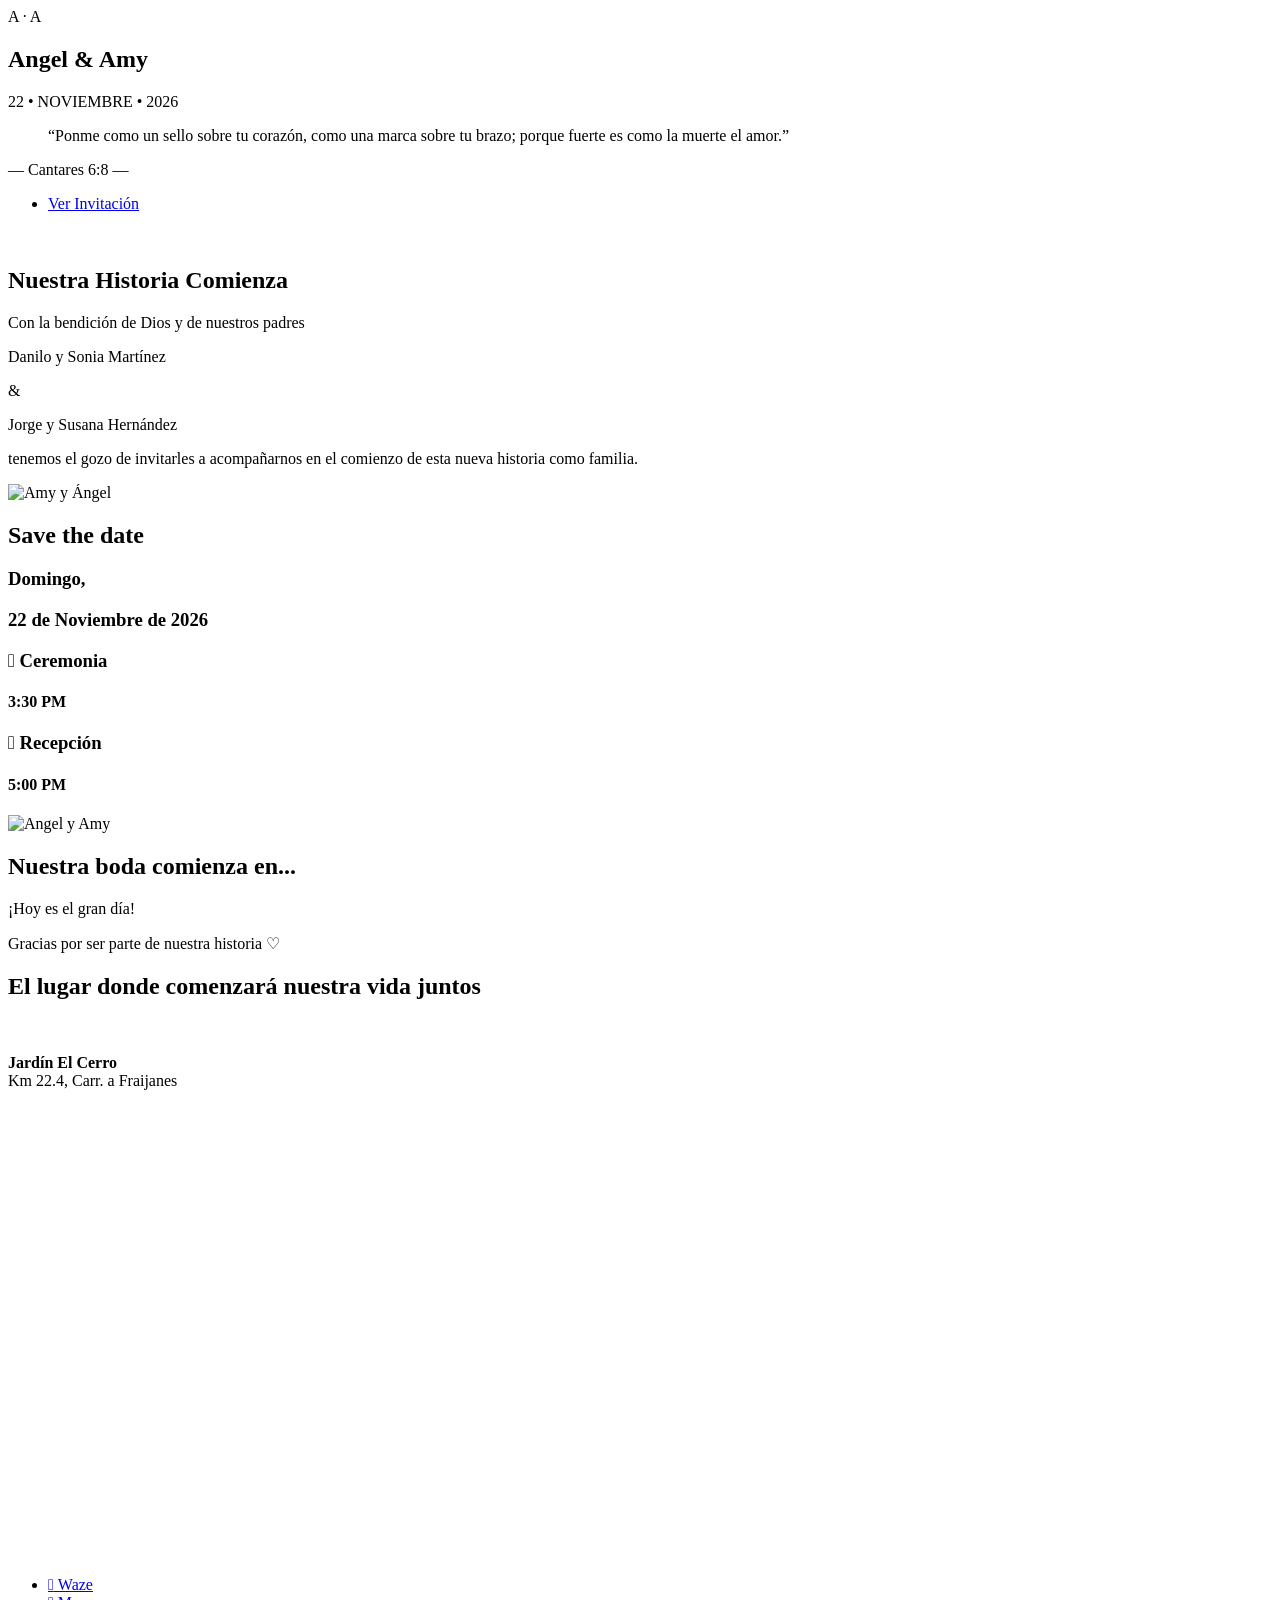
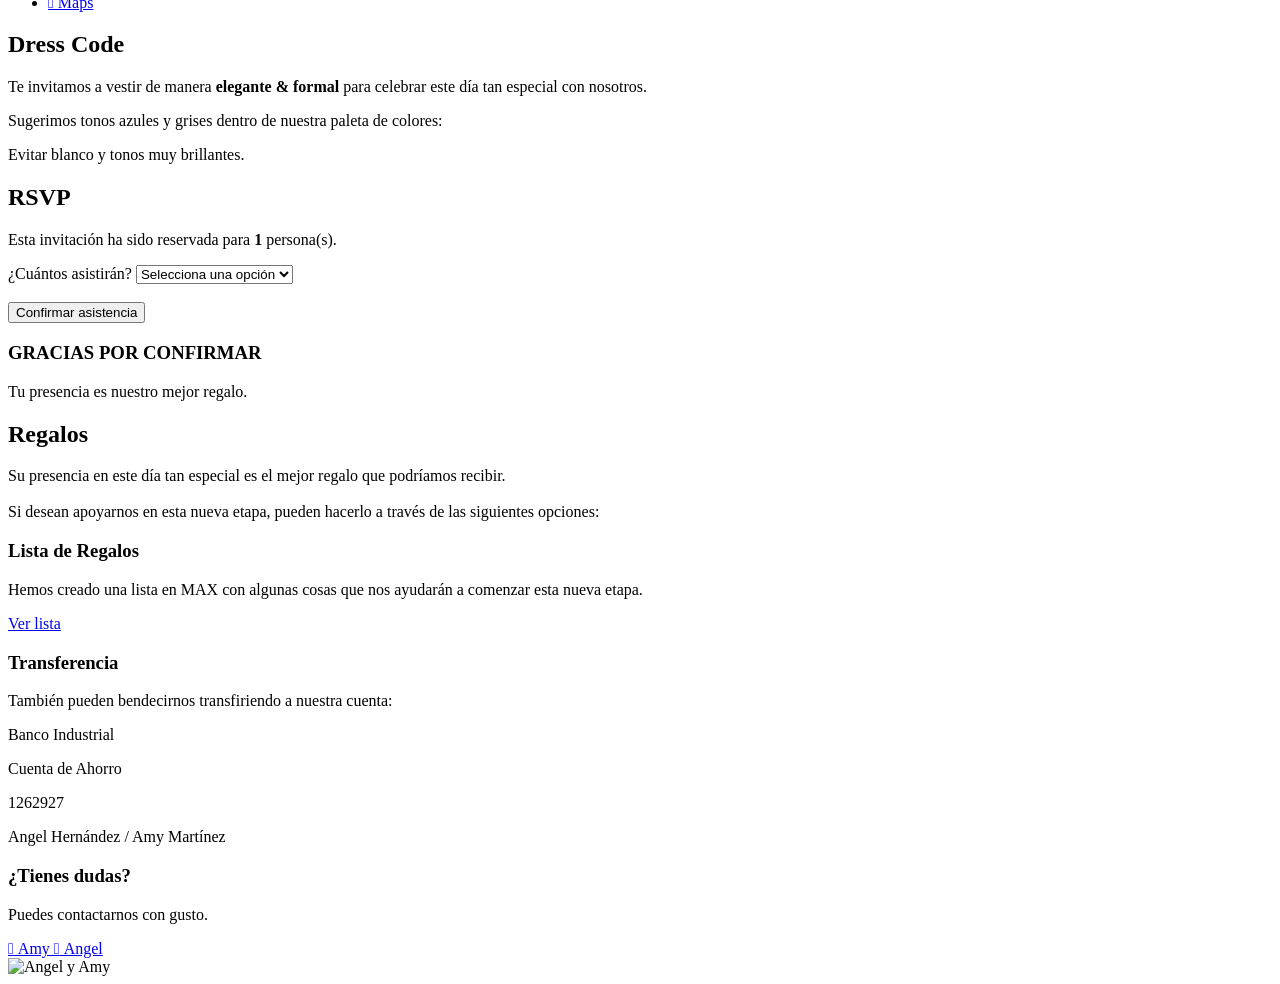
==== commit 74e9bebb: "Regalos MAX update" ====
--- a/wedding-angel-amy/index.html
+++ b/wedding-angel-amy/index.html
@@ -241,7 +241,7 @@
 								<p>
 									Hemos creado una lista en MAX con algunas cosas que nos ayudarán a comenzar esta nueva etapa.
 								</p>
-								<a href="https://www2.max.com.gt/bodas/index/regalos/boda/42874/pareja/hernandez-martinez/fecha/22-11-2026" class="button primary" target="_blank">
+								<a href="https://www.max.com.gt/bodas-max/bodas/YSYEKDVD" class="button primary" target="_blank">
 									Ver lista
 								</a>
 							</section>
